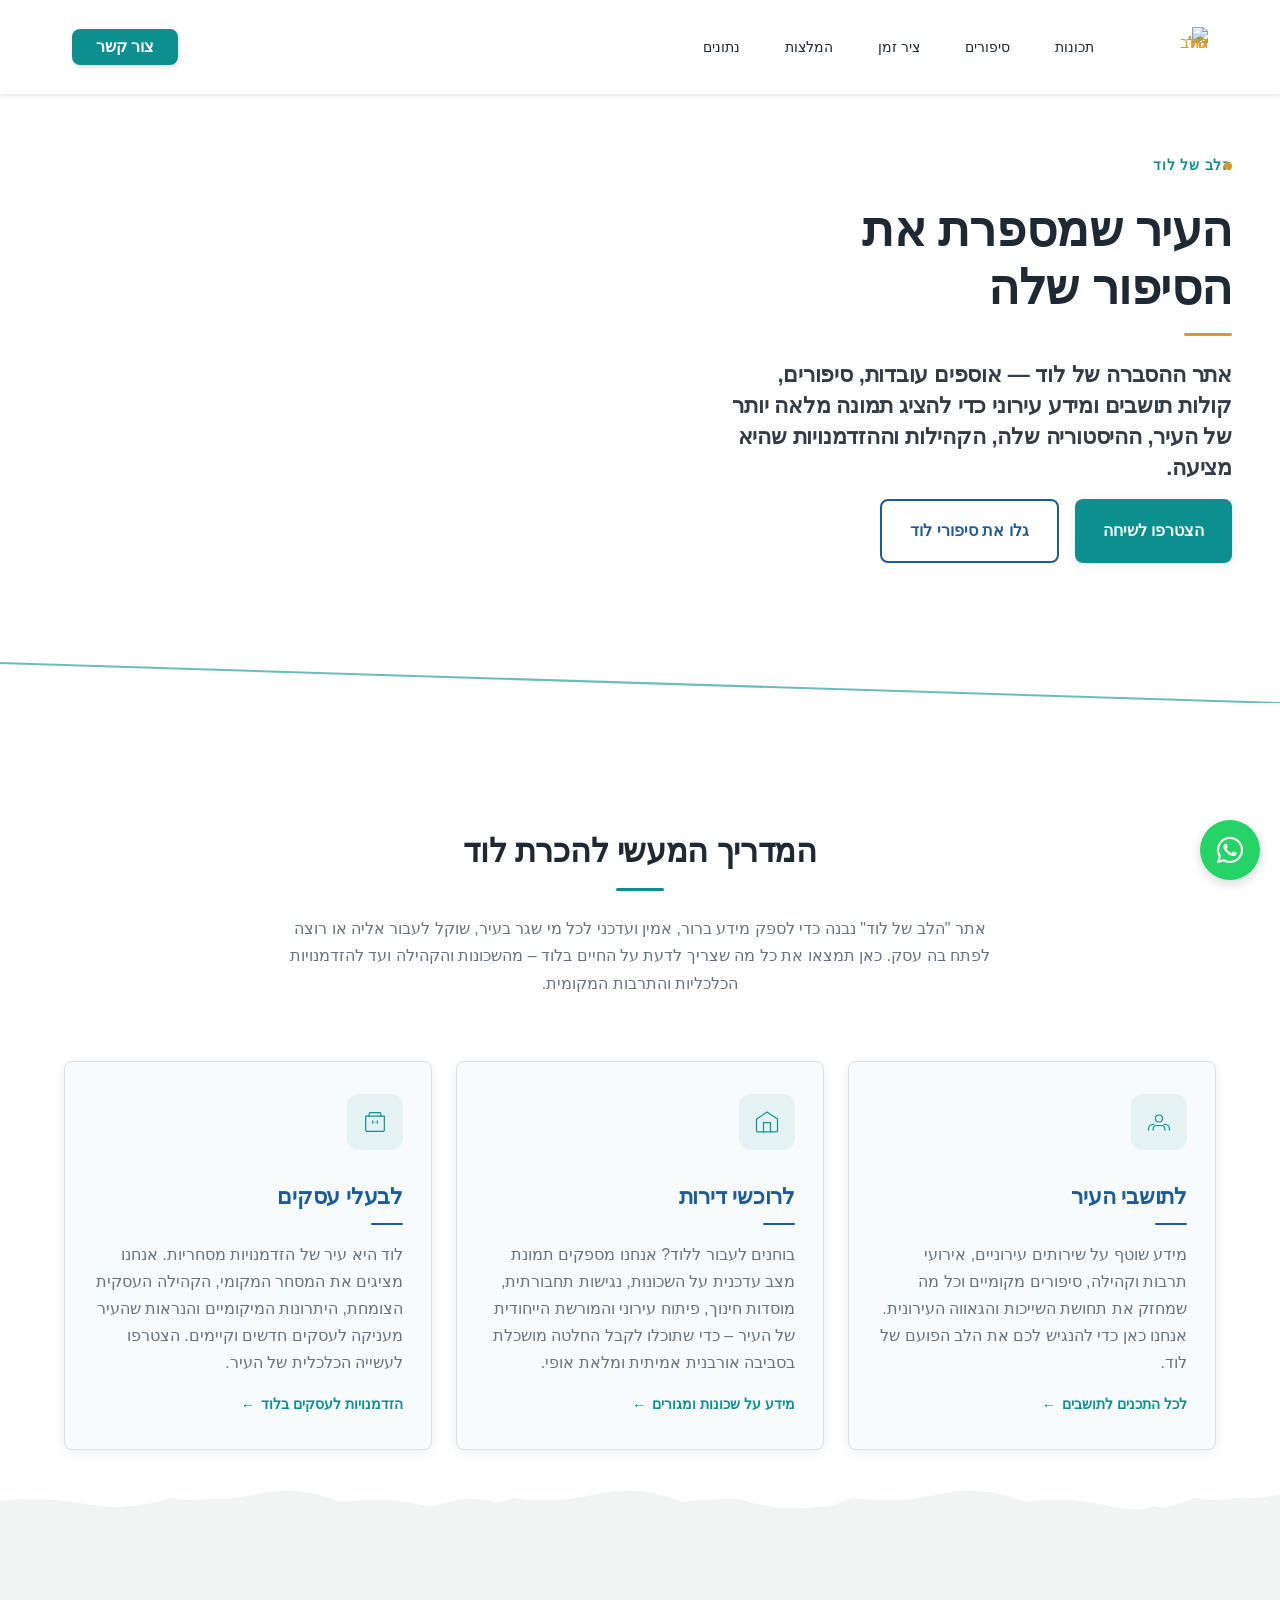
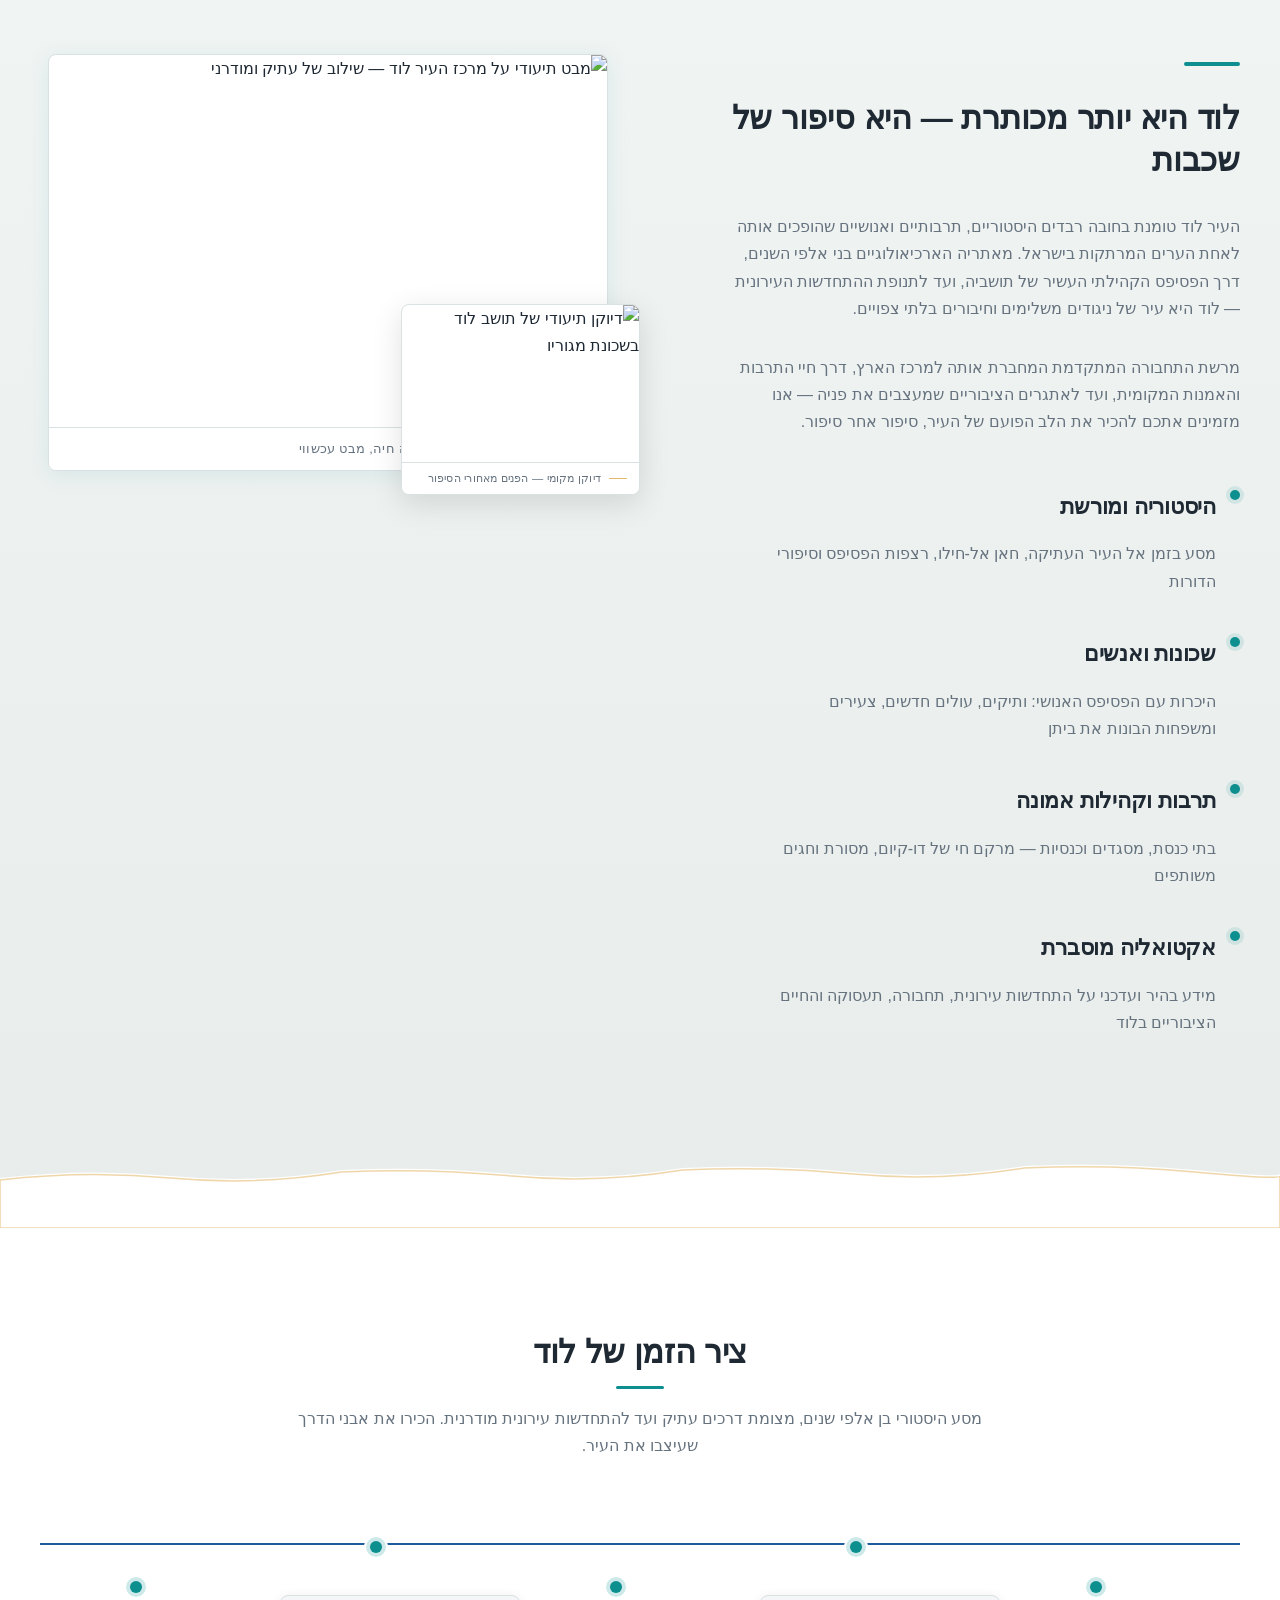
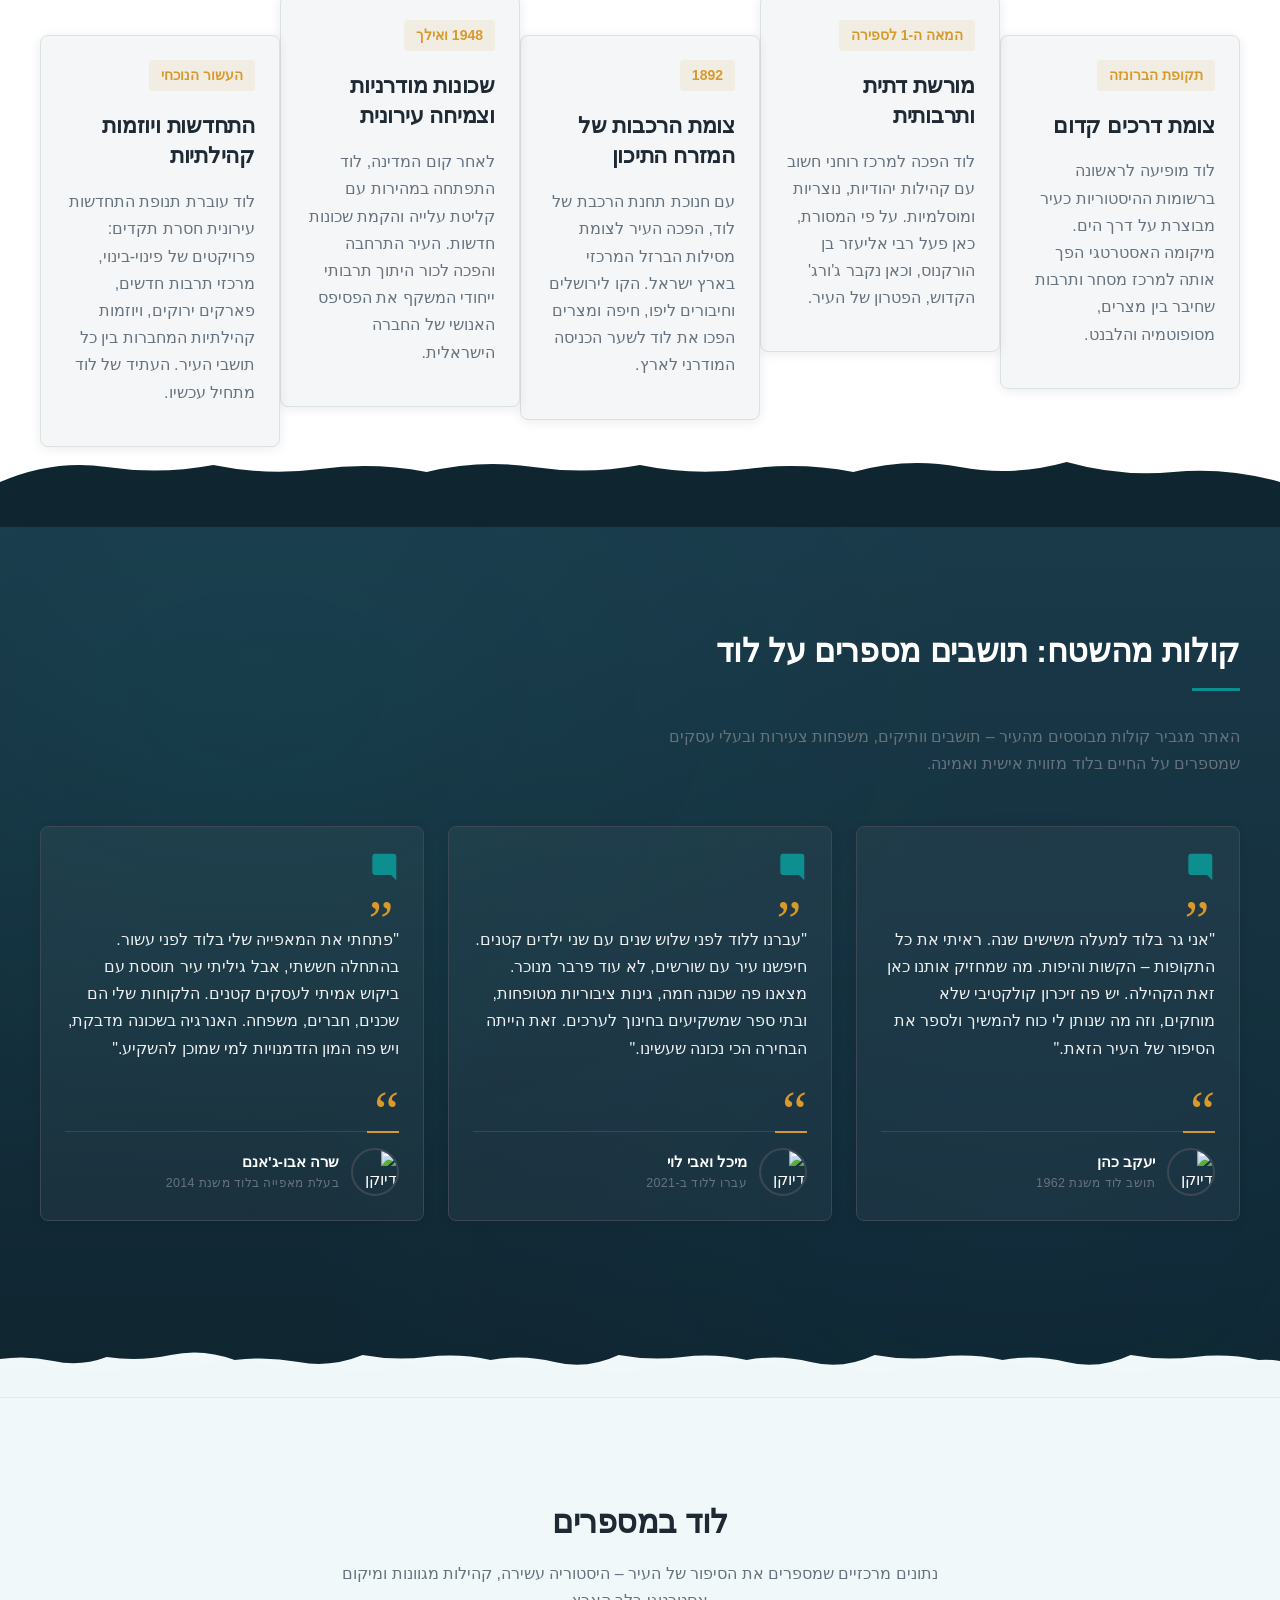
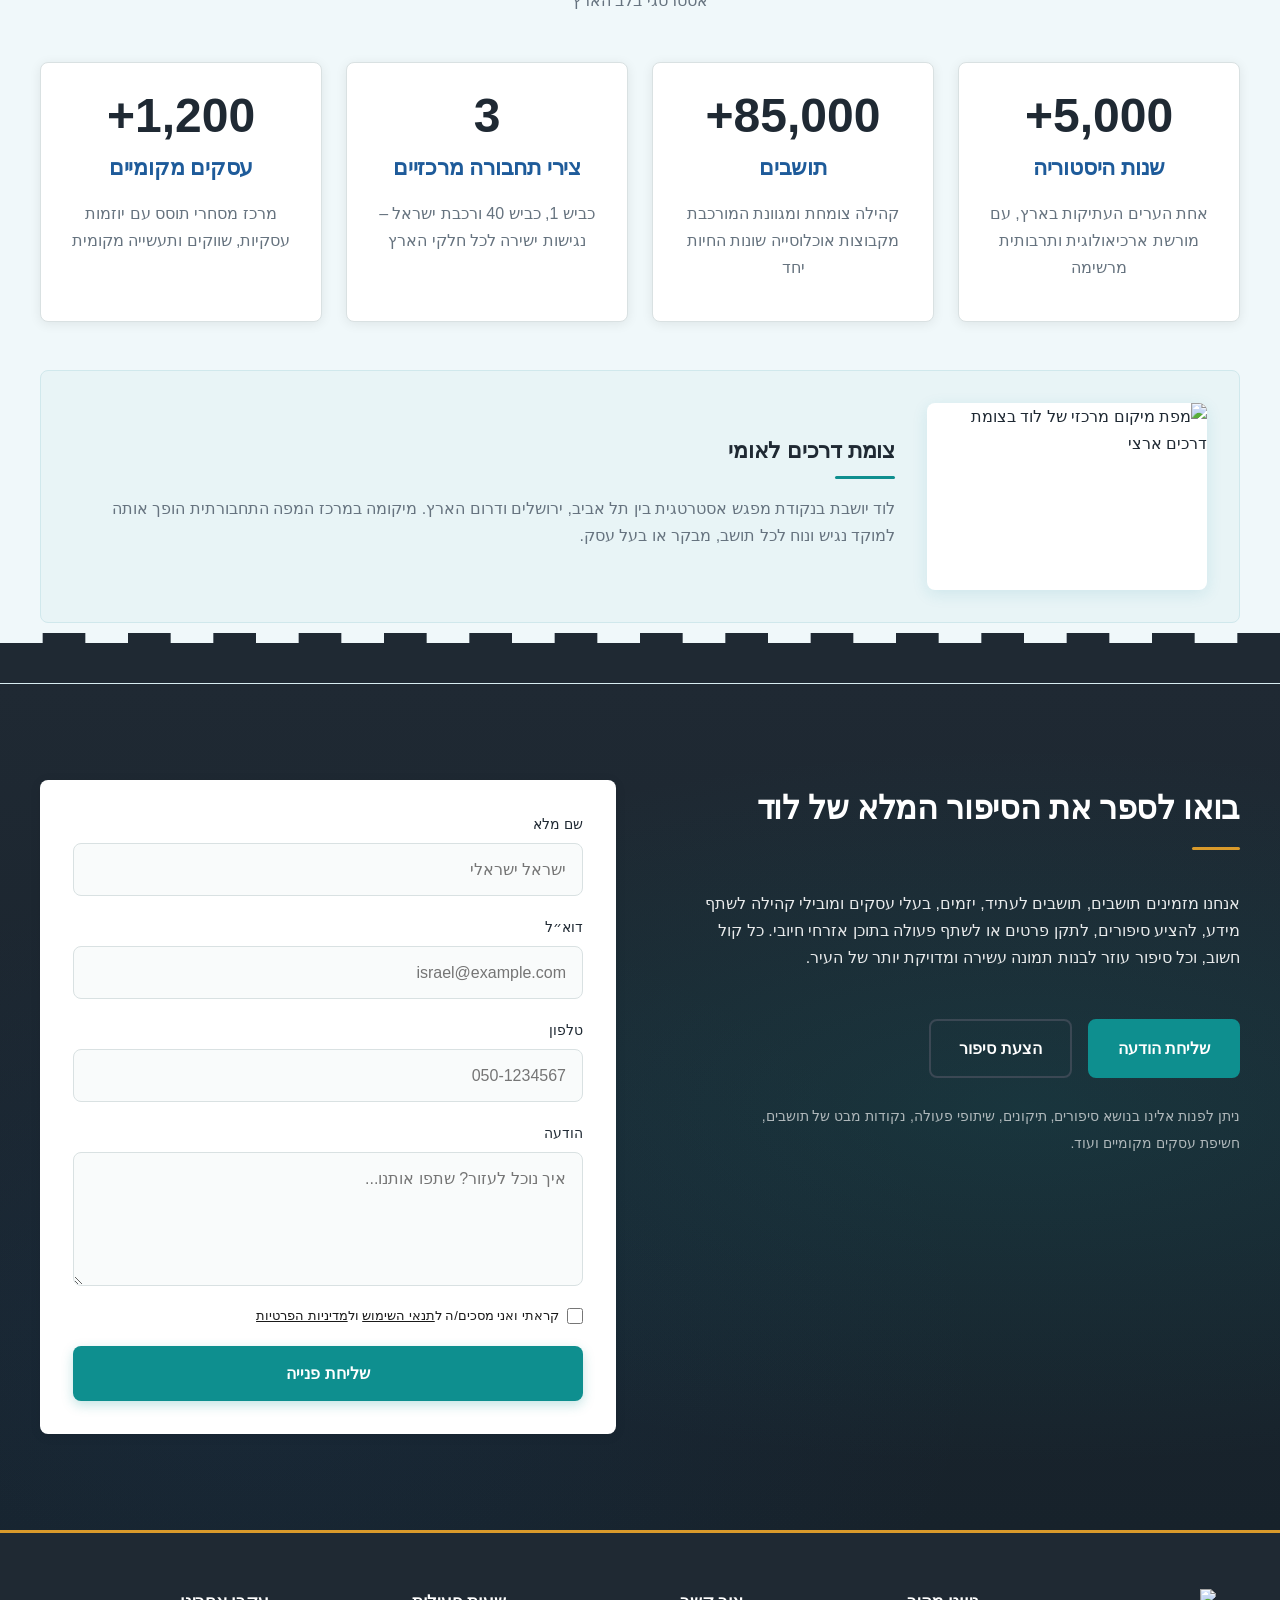
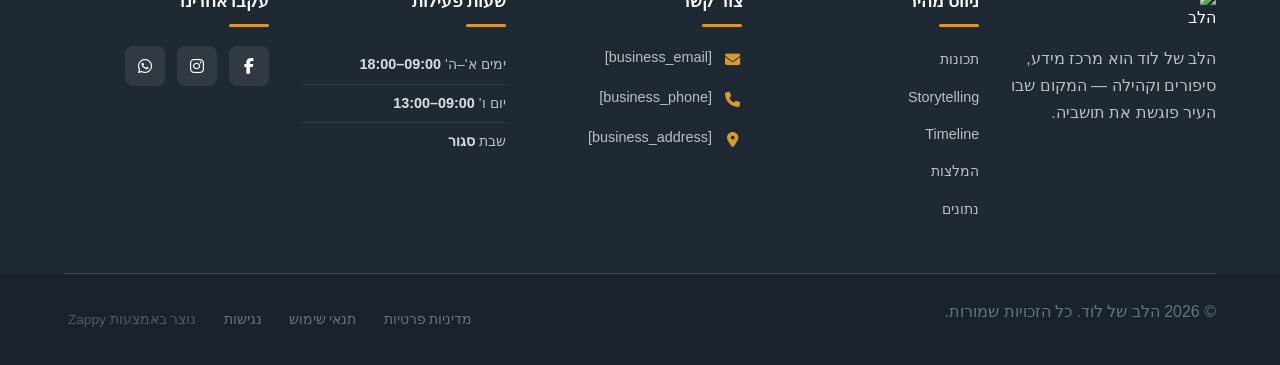
==== index.html @ 09a7d11d "Initial website commit" ====
<!DOCTYPE html><html lang="he" dir="rtl"><head>
    <meta charset="UTF-8">
    <meta name="viewport" content="width=device-width, initial-scale=1.0">
    <meta name="robots" content="index, follow">
    <title>גלו את הסיפור האמיתי של לוד — הלב של לוד</title>
    <meta name="description" content="מידע מקיף על לוד לתושבים – היסטוריה, תרבות, קהילה ועשייה עירונית. האתר שמחבר אתכם לעיר מזווית אחרת. היכנסו וגלו את הלב הפועם של לוד!">
    <meta name="keywords" content="מידע על לוד לתושבים, הלב של לוד, עיר לוד, חדשות לוד, תרבות בלוד">
    
    <!-- Favicons -->
    <link rel="icon" type="image/x-icon" href="/assets/favicon.ico">
    <link rel="icon" type="image/png" sizes="16x16" href="/assets/favicon-16x16.png">
    <link rel="icon" type="image/png" sizes="32x32" href="/assets/favicon-32x32.png">
    <link rel="icon" type="image/png" sizes="48x48" href="/assets/favicon-48x48.png">
    <link rel="icon" type="image/png" sizes="192x192" href="/assets/favicon-192x192.png">
    <link rel="icon" type="image/png" sizes="512x512" href="/assets/favicon-512x512.png">
    <link rel="apple-touch-icon" href="/assets/apple-touch-icon.png">
    <!-- Zappy Analytics -->
<script>
(function() {
  'use strict';
  
  // Configuration
  var config = {
    websiteId: '92761dc3-586f-4cef-af48-167c8b031140',
    apiUrl: 'https://api.zappy5.com/api/analytics/track',
    sessionDuration: 30 * 60 * 1000, // 30 minutes
    visitorDuration: 30 * 24 * 60 * 60 * 1000, // 30 days
    trackPageViews: true,
    trackClicks: true,
    trackFormSubmissions: true
  };
  
  // Generate or retrieve persistent visitor ID (30 days)
  function getVisitorId() {
    var visitorKey = 'zappy_visitor_' + config.websiteId;
    var visitor = null;
    
    try {
      visitor = localStorage.getItem(visitorKey);
      if (visitor) {
        var visitorData = JSON.parse(visitor);
        var now = Date.now();
        
        // Check if visitor ID is still valid (30 days)
        if (now - visitorData.created < config.visitorDuration) {
          // Update last seen timestamp
          visitorData.lastSeen = now;
          localStorage.setItem(visitorKey, JSON.stringify(visitorData));
          return visitorData.id;
        }
      }
    } catch (e) {
      console.warn('Zappy Analytics: LocalStorage not available');
    }
    
    // Generate new visitor ID
    var newVisitorId = 'zv_' + Date.now() + '_' + Math.random().toString(36).substr(2, 9);
    
    try {
      localStorage.setItem(visitorKey, JSON.stringify({
        id: newVisitorId,
        created: Date.now(),
        lastSeen: Date.now()
      }));
    } catch (e) {
      // Continue without local storage
    }
    
    return newVisitorId;
  }
  
  // Generate or retrieve session ID (30 minutes)
  function getSessionId() {
    var sessionKey = 'zappy_session_' + config.websiteId;
    var session = null;
    
    try {
      session = sessionStorage.getItem(sessionKey);
      if (session) {
        var sessionData = JSON.parse(session);
        var now = Date.now();
        
        // Check if session is still valid
        if (now - sessionData.timestamp < config.sessionDuration) {
          // Update timestamp
          sessionData.timestamp = now;
          sessionStorage.setItem(sessionKey, JSON.stringify(sessionData));
          return sessionData.id;
        }
      }
    } catch (e) {
      console.warn('Zappy Analytics: SessionStorage not available');
    }
    
    // Generate new session ID
    var newSessionId = 'zs_' + Date.now() + '_' + Math.random().toString(36).substr(2, 9);
    
    try {
      sessionStorage.setItem(sessionKey, JSON.stringify({
        id: newSessionId,
        timestamp: Date.now()
      }));
    } catch (e) {
      // Continue without session storage
    }
    
    return newSessionId;
  }
  
  var visitorId = getVisitorId();
  var sessionId = getSessionId();
  
  // Track an event
  function trackEvent(eventType, data) {
    data = data || {};
    
    var eventData = {
      website_id: config.websiteId,
      event_type: eventType,
      page_path: window.location.pathname,
      referrer: document.referrer || 'direct',
      visitor_id: visitorId,
      session_id: sessionId,
      metadata: data
    };
    
    // Use sendBeacon if available (better for page unload events)
    if (navigator.sendBeacon) {
      var blob = new Blob([JSON.stringify(eventData)], { type: 'application/json' });
      navigator.sendBeacon(config.apiUrl, blob);
    } else {
      // Fallback to fetch
      fetch(config.apiUrl, {
        method: 'POST',
        headers: {
          'Content-Type': 'application/json'
        },
        body: JSON.stringify(eventData),
        keepalive: true
      }).catch(function(error) {
        console.warn('Zappy Analytics: Failed to track event', error);
      });
    }
  }
  
  // Track page view
  if (config.trackPageViews) {
    trackEvent('pageview', {
      title: document.title,
      url: window.location.href
    });
  }
  
  // Track clicks on important elements
  if (config.trackClicks) {
    document.addEventListener('click', function(e) {
      var target = e.target;
      
      // Track button clicks (counted as actions)
      if (target.tagName === 'BUTTON' || target.closest('button')) {
        var button = target.tagName === 'BUTTON' ? target : target.closest('button');
        var clickMeta = {
          element: 'button',
          text: button.textContent.trim().substring(0, 100),
          id: button.id || null,
          class: button.className || null
        };
        
        trackEvent('click', clickMeta);
      }
      
      // Track link clicks (navigation - not counted as actions)
      else if (target.tagName === 'A' || target.closest('a')) {
        var link = target.tagName === 'A' ? target : target.closest('a');
        var navMeta = {
          element: 'link',
          text: link.textContent.trim().substring(0, 100),
          href: link.href,
          external: link.hostname !== window.location.hostname
        };
        
        trackEvent('navigation', navMeta);
      }
    }, true);
  }
  
  
  // Track form submissions
  if (config.trackFormSubmissions) {
    document.addEventListener('submit', function(e) {
      var form = e.target;
      
      trackEvent('form_submit', {
        form_id: form.id || null,
        form_name: form.name || null,
        form_action: form.action || null,
        form_method: form.method || 'GET'
      });
    }, true);
  }
  
  // Track time on page (send on page unload)
  var pageLoadTime = Date.now();
  
  window.addEventListener('beforeunload', function() {
    var timeOnPage = Math.floor((Date.now() - pageLoadTime) / 1000); // in seconds
    
    trackEvent('page_unload', {
      time_on_page: timeOnPage,
      page_path: window.location.pathname
    });
  });
  
  // Expose tracking function globally for custom events
  window.zappyAnalytics = {
    track: trackEvent,
    getVisitorId: function() { return visitorId; },
    getSessionId: function() { return sessionId; }
  };
  
})();
</script>
<!-- End Zappy Analytics -->
    <meta property="og:title" content="גלו את הסיפור האמיתי של לוד — הלב של לוד">
    <meta property="og:description" content="מידע מקיף על לוד לתושבים – היסטוריה, תרבות, קהילה ועשייה עירונית. האתר שמחבר אתכם לעיר מזווית אחרת. היכנסו וגלו את הלב הפועם של לוד!">
    <meta name="twitter:card" content="summary_large_image">
    <meta name="twitter:title" content="גלו את הסיפור האמיתי של לוד — הלב של לוד">
    <meta name="twitter:description" content="מידע מקיף על לוד לתושבים – היסטוריה, תרבות, קהילה ועשייה עירונית. האתר שמחבר אתכם לעיר מזווית אחרת. היכנסו וגלו את הלב הפועם של לוד!">
    <meta property="og:type" content="website">
  <meta property="og:locale" content="he_IL">
  
  
  
  
  
  <style>
    .skip-link { position: absolute; top: 0; left: 0; transform: translateY(-200%); padding: 12px 18px; background: var(--bg-dark, #1a1a1a); color: var(--text-light, #fff); font-weight: 600; border-radius: 0 0 8px 0; z-index: 10000; }
    .skip-link:focus { transform: none; outline: 2px solid var(--ring, #fff); outline-offset: 2px; }
    :focus-visible { outline: 2px solid var(--ring, currentColor); outline-offset: 3px; }
  </style>


  
    <!-- Favicons -->
    <link rel="icon" type="image/x-icon" href="/assets/favicon.ico">
    <link rel="icon" type="image/png" sizes="16x16" href="/assets/favicon-16x16.png">
    <link rel="icon" type="image/png" sizes="32x32" href="/assets/favicon-32x32.png">
    <link rel="icon" type="image/png" sizes="48x48" href="/assets/favicon-48x48.png">
    <link rel="icon" type="image/png" sizes="192x192" href="/assets/favicon-192x192.png">
    <link rel="icon" type="image/png" sizes="512x512" href="/assets/favicon-512x512.png">
    <link rel="apple-touch-icon" href="/assets/apple-touch-icon.png">
    <!-- Cookie Consent -->
    <link rel="stylesheet" href="https://cdn.jsdelivr.net/npm/vanilla-cookieconsent@3/dist/cookieconsent.css">
    <!-- Mickidum Accessibility Toolbar lazy-loaded by runtime -->
    <style id="zappy-critical-above-fold-css">
html{box-sizing:border-box;-webkit-text-size-adjust:100%}*,*::before,*::after{box-sizing:inherit}body{margin:0;min-width:320px;overflow-x:clip}img,svg,video{max-width:100%;height:auto}main{display:block}.container{width:min(100% - 32px,1200px);margin-inline:auto}.navbar,nav.navbar,header .navbar,header[role="banner"]{position:relative;z-index:1000;width:100%}.nav-container,.navbar .container{display:flex;align-items:center;justify-content:space-between;min-height:64px}.logo,.logo-link img{display:block;width:35px;height:35px;object-fit:contain}.nav-menu,#navMenu{list-style:none}.fa,.fas,.far,.fab,.fa-solid,.fa-regular,.fa-brands{display:inline-block;min-width:1em;text-align:center}html:not(#zappy-noop)[data-zappy-site-type="ecommerce"] .phone-header-btn,html:not(#zappy-noop) .navbar:has(.nav-ecommerce-icons)>.phone-header-btn{display:none!important;visibility:hidden!important;width:0!important;height:0!important;pointer-events:none!important}.hero-section,.index-hero-section,section[class*="hero"]{position:relative;overflow:hidden;min-height:560px}.hero-bg-wrapper,.hero-bg-image,section[class*="hero"] [class*="hero-bg"]{position:absolute;inset:0;width:100%;height:100%}.hero-bg-wrapper img,.hero-bg-image img,section[class*="hero"] [data-hero-bg],section[class*="hero"] img[data-hero-background="true"]{width:100%!important;height:100%!important;object-fit:cover!important;display:block}.hero-content,section[class*="hero"] .container{position:relative;z-index:2}@media(max-width:768px){:root{--header-height:72px;--total-header-height:72px;--zappy-mobile-menu-top:72px}html[data-zappy-site-type="ecommerce"] body{padding-top:var(--total-header-height,72px)}html[data-zappy-site-type="ecommerce"] body>nav.navbar,html[data-zappy-site-type="ecommerce"] body>.navbar:not(.zappy-catalog-menu){position:fixed!important;top:0;left:0;right:0;z-index:100000;width:100%;margin-bottom:0}.zappy-catalog-menu{position:fixed;top:var(--header-height,72px);left:0;right:0;z-index:99999}.nav-container,.navbar .container{min-height:60px}.nav-menu,#navMenu{max-width:100vw;overflow-x:hidden}.hero-section,.index-hero-section,section[class*="hero"]{min-height:100svh}.hero-bg-wrapper,.hero-bg-image,.hero-scrim{min-height:100svh}}
</style>
    <link rel="preload" href="/styles.css" as="style">
    <link rel="stylesheet" href="/styles.css" media="print" onload="this.media='all'">
    <noscript><link rel="stylesheet" href="/styles.css"></noscript>
    
    <script>window.ZAPPY_WEBSITE_ID = "92761dc3-586f-4cef-af48-167c8b031140"; window.ZAPPY_API_BASE = "https://api.zappy5.com";</script>
    <link rel="preload" as="image" href="/assets/site-index-hero-image-1.webp" fetchpriority="high">

    <style id="zappy-dropdown-submenu-styles">
      /* ========== DESKTOP DROPDOWN SUBMENU STYLES ========== */
      /* Base styles for dropdown submenus - parent must be positioned */
      .nav-menu li:has(.sub-menu), nav li:has(.sub-menu), .navbar li:has(.sub-menu), #navMenu li:has(.sub-menu) { position: relative; }
      /* Submenu base - hidden by default */
      .nav-menu .sub-menu, nav .sub-menu, .navbar .sub-menu, #navMenu .sub-menu { display: block !important; position: absolute !important; top: 100%; left: 0; min-width: 220px; background: white; border-radius: 8px; box-shadow: 0 8px 25px rgba(0,0,0,0.15); padding: 8px 0; opacity: 0; visibility: hidden; transform: translateY(10px); transition: all 0.3s ease; z-index: 1000; list-style: none; pointer-events: none; }
      /* CRITICAL: Desktop hover styles to show dropdown */
      .nav-menu li:hover > .sub-menu, nav li:hover > .sub-menu, .navbar li:hover > .sub-menu, #navMenu li:hover > .sub-menu { opacity: 1 !important; visibility: visible !important; transform: translateY(0) !important; pointer-events: auto !important; }
      /* Submenu item styling */
      .sub-menu li { list-style: none; margin: 0; padding: 0; }
      .sub-menu a { display: block !important; padding: 10px 16px !important; color: var(--text-dark, #333) !important; font-weight: 500; text-decoration: none; white-space: nowrap; transition: background-color 0.2s; }
      .sub-menu .zappy-nav-child > a { padding-left: 28px !important; font-size: 0.9em !important; opacity: 0.85 !important; }
      [dir="rtl"] .sub-menu .zappy-nav-child > a, html[lang="he"] .sub-menu .zappy-nav-child > a, html[lang="ar"] .sub-menu .zappy-nav-child > a { padding-left: 10px !important; padding-right: 28px !important; }
      .sub-menu .zappy-nav-parent > a { font-weight: 600 !important; }
      .sub-menu a:hover { background-color: #f5f5f5; }
      /* RTL (Hebrew/Arabic) dropdown positioning */
      [dir="rtl"] .nav-menu .sub-menu, [dir="rtl"] nav .sub-menu, [dir="rtl"] .navbar .sub-menu, html[lang="he"] .nav-menu .sub-menu, html[lang="he"] nav .sub-menu, html[lang="he"] .navbar .sub-menu, html[lang="ar"] .nav-menu .sub-menu, html[lang="ar"] nav .sub-menu, html[lang="ar"] .navbar .sub-menu { left: auto !important; right: 0 !important; }
      /* Hide empty dropdown menus (exclude catalog sub-menus that use <a> children instead of <li>) */
      .sub-menu:empty, .sub-menu:not(:has(li:not(.zappy-hidden-menu-item))):not(:has(> a)), .sub-menu:not(:has(li)):not(:has(> a)) { display: none !important; opacity: 0 !important; visibility: hidden !important; pointer-events: none !important; }
      /* Desktop: show submenu on Menu Group hover */
      li:has(.menu-group-title):hover > .sub-menu { opacity: 1 !important; visibility: visible !important; transform: translateY(0) !important; pointer-events: auto !important; }
      /* Menu Group title styling */
      .nav-menu > li > .menu-group-title, #navMenu > li > .menu-group-title { display: inline-block; padding: 0.5rem 1rem; cursor: default; user-select: none; }
      
      /* ========== MOBILE SUBMENU STYLES ========== */
      @media (max-width: 768px) {
        .nav-menu .sub-menu, nav .sub-menu, .navbar .sub-menu, #navMenu .sub-menu { position: static !important; transform: none !important; box-shadow: none !important; background: transparent !important; max-height: 0; overflow: hidden; opacity: 0; visibility: hidden; transition: max-height 0.3s ease, opacity 0.3s ease; padding: 0 !important; border-radius: 0 !important; }
        .navbar .sub-menu.mobile-expanded, .nav-menu .sub-menu.mobile-expanded, #navMenu .sub-menu.mobile-expanded { max-height: none !important; overflow-y: visible !important; opacity: 1 !important; visibility: visible !important; padding: 8px 0 8px 16px !important; }
        [dir="rtl"] .sub-menu.mobile-expanded, html[lang="he"] .sub-menu.mobile-expanded { padding: 8px 16px 8px 0 !important; }
        /* Disable hover behavior on mobile */
        .nav-menu li:hover > .sub-menu, nav li:hover > .sub-menu, .navbar li:hover > .sub-menu, #navMenu li:hover > .sub-menu { opacity: 0; visibility: hidden; pointer-events: none; }
        .nav-menu li > .sub-menu.mobile-expanded, nav li > .sub-menu.mobile-expanded, .navbar li > .sub-menu.mobile-expanded, #navMenu li > .sub-menu.mobile-expanded { opacity: 1 !important; visibility: visible !important; pointer-events: auto !important; }
        .nav-menu li:has(.sub-menu), nav li:has(.sub-menu), .navbar li:has(.sub-menu), #navMenu li:has(.sub-menu) { display: flex !important; flex-wrap: wrap !important; align-items: center !important; position: relative !important; min-height: 44px !important; }
        .nav-menu li:has(.sub-menu) > a, nav li:has(.sub-menu) > a, .navbar li:has(.sub-menu) > a, #navMenu li:has(.sub-menu) > a { flex: 1 !important; min-width: 0 !important; }
        .nav-menu li:has(.sub-menu) > .menu-group-title, nav li:has(.sub-menu) > .menu-group-title, .navbar li:has(.sub-menu) > .menu-group-title, #navMenu li:has(.sub-menu) > .menu-group-title { flex: 1 !important; min-width: 0 !important; padding: 0 !important; line-height: inherit !important; }
        .nav-menu li:has(.sub-menu) > .sub-menu, nav li:has(.sub-menu) > .sub-menu, .navbar li:has(.sub-menu) > .sub-menu, #navMenu li:has(.sub-menu) > .sub-menu { flex-basis: 100% !important; width: 100% !important; }
        .nav-menu li:has(.sub-menu) > a [class*="chevron"], .nav-menu li:has(.sub-menu) > a [class*="arrow"], .nav-menu li:has(.sub-menu) > a .fa-chevron-down, .nav-menu li:has(.sub-menu) > a .fa-angle-down, nav li:has(.sub-menu) > a [class*="chevron"], nav li:has(.sub-menu) > a [class*="arrow"], #navMenu li:has(.sub-menu) > a [class*="chevron"], #navMenu li:has(.sub-menu) > a [class*="arrow"] { display: none !important; visibility: hidden !important; }
        .mobile-submenu-toggle { display: flex !important; align-items: center !important; justify-content: center !important; width: 44px !important; height: auto !important; background: transparent !important; border: none !important; cursor: pointer !important; color: var(--text-dark) !important; position: static !important; flex-shrink: 0 !important; align-self: stretch !important; z-index: 2 !important; padding: 0 !important; margin: 0 !important; }
        .mobile-submenu-toggle::after { content: '' !important; width: 0 !important; height: 0 !important; border-left: 6px solid transparent !important; border-right: 6px solid transparent !important; border-top: 7px solid currentColor !important; transition: transform 0.3s ease !important; }
        .mobile-submenu-toggle.expanded::after { transform: rotate(180deg) !important; }
        .sub-menu a { padding: 10px 0 !important; display: block !important; color: var(--text-dark) !important; white-space: normal !important; }
        .sub-menu .zappy-nav-child > a { padding-left: 28px !important; font-size: 0.9em !important; opacity: 0.85 !important; }
        [dir="rtl"] .sub-menu .zappy-nav-child > a, html[lang="he"] .sub-menu .zappy-nav-child > a, html[lang="ar"] .sub-menu .zappy-nav-child > a { padding-left: 0 !important; padding-right: 28px !important; }
        .sub-menu .zappy-nav-parent > a { font-weight: 600 !important; }
        .nav-menu.active, #navMenu.active { max-width: 100vw !important; overflow-x: hidden !important; box-sizing: border-box !important; }
        .navbar .sub-menu li a, nav.navbar .sub-menu li a, .zappy-products-dropdown .sub-menu a { color: var(--text-dark) !important; }
      }
      @media (min-width: 769px) { .mobile-submenu-toggle { display: none !important; } }
    </style>

    <style id="zappy-widget-visibility">
      html[dir="rtl"] .whatsapp-float { right: 20px !important; left: auto !important; }
      html[dir="ltr"] .whatsapp-float, html:not([dir]) .whatsapp-float { left: 20px !important; right: auto !important; }
      html[dir="rtl"] #mic-access-tool-general-button, html[dir="rtl"] .mic-access-tool-general-button,
      html[dir="rtl"] #mic-init-access-tool .mic-access-tool-general-button,
      html[dir="rtl"] #mic-init-access-tool #mic-access-tool-general-button,
      html[dir="rtl"] ._access-icon { left: 20px !important; right: auto !important; }
      html[dir="ltr"] #mic-access-tool-general-button, html[dir="ltr"] .mic-access-tool-general-button,
      html[dir="ltr"] #mic-init-access-tool .mic-access-tool-general-button,
      html[dir="ltr"] #mic-init-access-tool #mic-access-tool-general-button,
      html[dir="ltr"] ._access-icon,
      html:not([dir]) #mic-access-tool-general-button, html:not([dir]) .mic-access-tool-general-button,
      html:not([dir]) #mic-init-access-tool .mic-access-tool-general-button,
      html:not([dir]) #mic-init-access-tool #mic-access-tool-general-button,
      html:not([dir]) ._access-icon { right: 20px !important; left: auto !important; }
      @media (max-width: 768px) { .whatsapp-float { display: flex !important; } }
      @media (min-width: 769px) { .whatsapp-float { display: flex !important; } }
      @media (max-width: 768px) {
        #mic-access-tool-general-button, .mic-access-tool-general-button,
        #mic-init-access-tool .mic-access-tool-general-button, #mic-init-access-tool #mic-access-tool-general-button,
        ._access-icon { display: flex !important; visibility: visible !important; opacity: 1 !important; pointer-events: auto !important; }
        #mic-access-tool-box.opened-mic-access-tool, .mic-access-tool-box.opened-mic-access-tool,
        #mic-init-access-tool #mic-access-tool-box.opened-mic-access-tool {
          visibility: visible !important; opacity: 1 !important; pointer-events: auto !important;
        }
      }
      @media (min-width: 769px) {
        #mic-access-tool-general-button, .mic-access-tool-general-button,
        #mic-init-access-tool .mic-access-tool-general-button, #mic-init-access-tool #mic-access-tool-general-button,
        ._access-icon { display: flex !important; visibility: visible !important; opacity: 1 !important; pointer-events: auto !important; }
        #mic-access-tool-box.opened-mic-access-tool, .mic-access-tool-box.opened-mic-access-tool,
        #mic-init-access-tool #mic-access-tool-box.opened-mic-access-tool {
          visibility: visible !important; opacity: 1 !important; pointer-events: auto !important;
        }
      }
    </style>
</head>
<body>
<a class="skip-link" href="#main">דלג לתוכן הראשי</a>
  <nav class="navbar" dir="rtl">
  <button class="mobile-toggle" id="mobileToggle" aria-label="Menu">
    <svg class="hamburger-icon" width="24" height="24" viewBox="0 0 24 24" fill="none">
      <path d="M3 12h18M3 6h18M3 18h18" stroke="currentColor" stroke-width="2" stroke-linecap="round"></path>
    </svg>
    <svg class="close-icon" width="24" height="24" viewBox="0 0 24 24" fill="none" style="display: none;">
      <path d="M18 6L6 18M6 6l12 12" stroke="currentColor" stroke-width="2" stroke-linecap="round"></path>
    </svg>
  </button>
  
  <button class="phone-header-btn" data-phone="[business_phone]" aria-label="Call">
    <svg width="20" height="20" viewBox="0 0 24 24" fill="currentColor">
      <path d="M22 16.92v3a2 2 0 0 1-2.18 2 19.79 19.79 0 0 1-8.63-3.07 19.5 19.5 0 0 1-6-6 19.79 19.79 0 0 1-3.07-8.67A2 2 0 0 1 4.11 2h3a2 2 0 0 1 2 1.72 12.84 12.84 0 0 0 .7 2.81 2 2 0 0 1-.45 2.11L8.09 9.91a16 16 0 0 0 6 6l1.27-1.27a2 2 0 0 1 2.11-.45 12.84 12.84 0 0 0 2.81.7A2 2 0 0 1 22 16.92z"></path>
    </svg>
  </button>

  <div class="nav-container">
    <div class="nav-right-group"><div class="nav-brand">
      <a href="/" class="logo-link"><img class="logo" src="/assets/site-----image-1.webp" alt="הלב של לוד" decoding="async" width="35" height="35"></a>
    </div><ul class="nav-menu" id="navMenu"><li><a href="#features">תכונות</a></li><li><a href="#storytelling">סיפורים</a></li><li><a href="#timeline">ציר זמן</a></li><li><a href="#testimonials">המלצות</a></li><li><a href="#stats">נתונים</a></li><li class="mobile-contact-link nav-cta-mobile-item"><a href="#cta" class="nav-cta-btn">צור קשר</a></li></ul></div>
    
    
    
    <div class="nav-cta-container">
      <a href="#cta" class="nav-cta-btn">צור קשר</a>
    </div>
  </div>
</nav>
<script>

// Navbar Mobile Menu Toggle and Contrast Fix
(function() {
  // Use 'load' event instead of 'DOMContentLoaded' to ensure we run AFTER all other scripts
  window.addEventListener('load', function() {
    
    // FIX MOBILE BUTTON CONTRAST
    // Detect navbar background color and apply contrasting color to mobile buttons
    const navbar = document.querySelector('.navbar, nav, header');
    if (!navbar) {
      console.log('[Navbar] Navbar element not found');
      return;
    }
    
    // DECLARE VARIABLES EARLY to avoid Temporal Dead Zone errors
    // These are used in multiple places below
    let mobileToggle = document.getElementById('mobileToggle') ||
                       document.querySelector('.mobile-toggle') ||
                       document.querySelector('.hamburger') ||
                       document.querySelector('.hamburger-menu') ||
                       document.querySelector('.menu-toggle') ||
                       document.querySelector('.burger-menu') ||
                       document.querySelector('[aria-label="Menu"]') ||
                       document.querySelector('[aria-label="תפריט"]');
    
    const phoneBtn = document.querySelector('.phone-header-btn');
    
    const computedStyle = window.getComputedStyle(navbar);
    let bgColor = computedStyle.backgroundColor;
    
    console.log('[Navbar] Initial navbar background:', bgColor);
    
    // Check if background is transparent or rgba with 0 alpha
    const isTransparent = bgColor === 'transparent' || 
                         bgColor === 'rgba(0, 0, 0, 0)' ||
                         (bgColor.startsWith('rgba') && bgColor.includes(', 0)'));
    
    if (isTransparent) {
      // Check for background-image or gradient
      const bgImage = computedStyle.backgroundImage;
      if (bgImage && bgImage !== 'none') {
        console.log('[Navbar] Navbar has background image/gradient, using dark text');
        bgColor = 'rgb(240, 240, 240)'; // Assume light background
      } else {
        // Transparent navbar - check body background
        const bodyBg = window.getComputedStyle(document.body).backgroundColor;
        console.log('[Navbar] Navbar transparent, using body background:', bodyBg);
        bgColor = bodyBg;
      }
    }
    
    // Calculate luminance to determine if background is light or dark
    const rgb = bgColor.match(/\d+/g);
    if (rgb && rgb.length >= 3) {
      const r = parseInt(rgb[0]);
      const g = parseInt(rgb[1]);
      const b = parseInt(rgb[2]);
      const luminance = (0.299 * r + 0.587 * g + 0.114 * b) / 255;
      
      // Mobile button colors are set by Claude's AI-generated CSS (same as .nav-menu a)
      // No dynamic color overrides needed - colors come from the generated navbar CSS
      console.log('[Navbar] Mobile button colors preserved from Claude CSS (luminance:', luminance.toFixed(2) + ')');
      
      // FIX ICON SIZES - Ensure SVGs are properly sized and visible
      // INJECT CRITICAL CSS TO OVERRIDE ANY CONFLICTING RULES
      const criticalCSS = document.createElement('style');
      criticalCSS.id = 'zappy-mobile-nav-fix';
      const htmlLang = document.documentElement.lang || 'en';
      const htmlDir = document.documentElement.dir || 'ltr';
      // Check both dir attribute AND lang for RTL detection
      // dir="rtl" is the most reliable indicator
      const isRTL = htmlDir === 'rtl' || htmlLang === 'he' || htmlLang === 'ar';
      
      criticalCSS.textContent = `
        /* Hide mobile buttons on desktop, show only on mobile */
        @media (min-width: 769px) {
          .mobile-toggle,
          .phone-header-btn {
            display: none !important;
          }
        }
        
        /* Show and position mobile buttons correctly on mobile */
        @media (max-width: 768px) {
          .navbar,
          nav.navbar {
            min-height: 70px !important;
          }

          .mobile-toggle,
          .phone-header-btn {
            position: absolute !important;
            top: 0 !important;
            bottom: 0 !important;
            margin-top: auto !important;
            margin-bottom: auto !important;
            transform: none !important;
            z-index: 1001 !important;
            display: flex !important;
            align-items: center !important;
            justify-content: center !important;
            width: 36px !important;
            height: 36px !important;
            border-radius: 50% !important;
            border: none !important;
            cursor: pointer !important;
            padding: 6px !important;
            background: none !important;
            color: var(--nav-text, var(--text-dark)) !important;
            touch-action: manipulation !important;
            -webkit-tap-highlight-color: transparent !important;
          }

          html[data-zappy-site-type="ecommerce"] .phone-header-btn,
          body[data-zappy-site-type="ecommerce"] .phone-header-btn,
          html[data-zappy-site-type="ecommerce"] header .phone-header-btn,
          html[data-zappy-site-type="ecommerce"] nav .phone-header-btn {
            display: none !important;
            visibility: hidden !important;
            width: 0 !important;
            height: 0 !important;
            min-width: 0 !important;
            overflow: hidden !important;
          }
          
          /* LTR positioning (default): hamburger LEFT, phone RIGHT */
          html:not([dir="rtl"]):not([lang="he"]):not([lang="ar"]) .mobile-toggle,
          html[dir="ltr"] .mobile-toggle {
            left: 12px !important;
            right: auto !important;
          }
          html:not([dir="rtl"]):not([lang="he"]):not([lang="ar"]) .phone-header-btn,
          html[dir="ltr"] .phone-header-btn {
            right: 12px !important;
            left: auto !important;
          }
          
          /* RTL positioning: hamburger RIGHT, phone LEFT */
          html[dir="rtl"] .mobile-toggle,
          html[lang="he"] .mobile-toggle,
          html[lang="ar"] .mobile-toggle {
            right: 12px !important;
            left: auto !important;
          }
          html[dir="rtl"] .phone-header-btn,
          html[lang="he"] .phone-header-btn,
          html[lang="ar"] .phone-header-btn {
            left: 12px !important;
            right: auto !important;
          }
          
          /* CRITICAL: Ensure nav-container has min-height on mobile */
          /* All children are positioned absolutely/fixed on mobile, so height:auto collapses to 0 */
          .nav-container {
            min-height: 70px !important;
            position: relative !important;
          }
          
          /* Ensure SVG icons are properly sized and inherit color */
          .mobile-toggle svg,
          .phone-header-btn svg {
            width: 24px !important;
            height: 24px !important;
            /* Don't force display - let JavaScript control hamburger/close toggle */
          }
          
          /* Reset nav-cta-container on mobile - remove desktop box-shadow/padding */
          /* that creates a visible ghost box when CTA button is hidden */
          .nav-cta-container {
            box-shadow: none !important;
            padding: 0 !important;
          }
          
          /* Hide nav-cta-container entirely on mobile when there's no lang-switcher */
          /* (only the CTA button is inside, and it's hidden on mobile) */
          .nav-cta-container:not(:has(.lang-switcher)) {
            display: none !important;
          }
          
          /* CRITICAL: Prevent hero image fade gradient from bleeding over headline text */
          /* The .image-fade-gradient has bottom: -30px (extends below parent) */
          /* On mobile stacked layout, this overlaps the h1 text below the image */
          .hero-image-column {
            overflow: hidden !important;
          }
          .image-fade-gradient {
            bottom: 0 !important;
          }
          
          /* Hide desktop language switcher on mobile - hamburger menu handles it */
          /* High specificity to override stored CSS */
          .lang-switcher,
          .nav-cta-container .lang-switcher,
          .nav-container .lang-switcher,
          .navbar .lang-switcher,
          .navbar .nav-cta-container .lang-switcher {
            display: none !important;
          }
        }
      `;
      
      // Remove existing fix if present and inject new one
      const existing = document.getElementById('zappy-mobile-nav-fix');
      if (existing) existing.remove();
      document.head.appendChild(criticalCSS);
      
      console.log('[Navbar] Critical CSS injected for mobile nav positioning');
      
      // ONLY apply inline positioning styles on mobile viewport
      // On desktop, the CSS handles hiding these buttons with display: none
      // Inline styles were breaking desktop layout by overriding CSS
      const isMobileViewport = window.innerWidth <= 768;
      
      if (mobileToggle) {
        // Icon sizing applies to all viewports for consistency
        const hamburgerIcon = mobileToggle.querySelector('.hamburger-icon');
        const closeIcon = mobileToggle.querySelector('.close-icon');
        
        if (hamburgerIcon) {
          hamburgerIcon.style.setProperty('width', '24px', 'important');
          hamburgerIcon.style.setProperty('height', '24px', 'important');
          hamburgerIcon.style.setProperty('display', 'block', 'important'); // Show hamburger by default
        }
        if (closeIcon) {
          closeIcon.style.setProperty('width', '24px', 'important');
          closeIcon.style.setProperty('height', '24px', 'important');
          closeIcon.style.setProperty('display', 'none', 'important'); // Hide close icon by default
        }
        
        // ONLY set positioning inline styles on mobile
        if (isMobileViewport) {
          mobileToggle.style.setProperty('position', 'absolute', 'important');
          mobileToggle.style.setProperty('top', '0', 'important');
          mobileToggle.style.setProperty('bottom', '0', 'important');
          mobileToggle.style.setProperty('margin-top', 'auto', 'important');
          mobileToggle.style.setProperty('margin-bottom', 'auto', 'important');
          mobileToggle.style.setProperty('transform', 'none', 'important');
          mobileToggle.style.setProperty('z-index', '1001', 'important');
          
          // Clear any inline left/right so CSS can take over based on html[dir]
          mobileToggle.style.removeProperty('left');
          mobileToggle.style.removeProperty('right');
          
          console.log('[Navbar] Mobile toggle positioning applied (mobile viewport)');
        } else {
          // On desktop, clear any positioning styles to let CSS handle it
          mobileToggle.style.removeProperty('position');
          mobileToggle.style.removeProperty('top');
          mobileToggle.style.removeProperty('transform');
          mobileToggle.style.removeProperty('z-index');
          mobileToggle.style.removeProperty('left');
          mobileToggle.style.removeProperty('right');
          console.log('[Navbar] Desktop viewport - cleared mobile toggle inline positioning');
        }
      }
      
      if (phoneBtn) {
        // Icon sizing applies to all viewports
        const phoneIcon = phoneBtn.querySelector('svg');
        if (phoneIcon) {
          phoneIcon.style.width = '24px';
          phoneIcon.style.height = '24px';
          phoneIcon.setAttribute('width', '24');
          phoneIcon.setAttribute('height', '24');
        }
        
        // ONLY set positioning inline styles on mobile
        if (isMobileViewport) {
          phoneBtn.style.setProperty('position', 'absolute', 'important');
          phoneBtn.style.setProperty('top', '0', 'important');
          phoneBtn.style.setProperty('bottom', '0', 'important');
          phoneBtn.style.setProperty('margin-top', 'auto', 'important');
          phoneBtn.style.setProperty('margin-bottom', 'auto', 'important');
          phoneBtn.style.setProperty('transform', 'none', 'important');
          phoneBtn.style.setProperty('z-index', '1001', 'important');
          
          // Clear any inline left/right so CSS can take over based on html[dir]
          phoneBtn.style.removeProperty('left');
          phoneBtn.style.removeProperty('right');
          
          console.log('[Navbar] Phone button positioning applied (mobile viewport)');
        } else {
          // On desktop, clear any positioning styles to let CSS handle it
          phoneBtn.style.removeProperty('position');
          phoneBtn.style.removeProperty('top');
          phoneBtn.style.removeProperty('transform');
          phoneBtn.style.removeProperty('z-index');
          phoneBtn.style.removeProperty('left');
          phoneBtn.style.removeProperty('right');
          console.log('[Navbar] Desktop viewport - cleared phone button inline positioning');
        }
      }
    } else {
      console.log('[Navbar] Could not parse background color:', bgColor);
    }
    
    // MOBILE MENU TOGGLE
    // Re-query in case DOM changed (mobileToggle already declared at top of function)
    mobileToggle = document.getElementById('mobileToggle') ||
                   document.querySelector('.mobile-toggle') ||
                   document.querySelector('.hamburger') ||
                   document.querySelector('.hamburger-menu') ||
                   document.querySelector('.menu-toggle') ||
                   document.querySelector('.burger-menu') ||
                   document.querySelector('[aria-label="Menu"]') ||
                   document.querySelector('[aria-label="תפריט"]');
    
    // EXPANDED SEARCH: Find nav menu by ID or class
    const navMenu = document.getElementById('navMenu') ||
                  document.querySelector('.nav-menu') ||
                  document.querySelector('.nav-links') ||
                  document.querySelector('nav ul:not(.submenu)');
    
    if (!mobileToggle || !navMenu) {
      console.log('[Navbar] Mobile toggle or menu not found:', { toggle: !!mobileToggle, menu: !!navMenu });
      return;
    }
    
    // Ensure navMenu has ID for CSS targeting
    if (!navMenu.id) {
      navMenu.id = 'navMenu';
    }
    
    console.log('[Navbar] Initializing mobile menu...');
    
    // Remove any existing event listeners by cloning the button
    const newToggle = mobileToggle.cloneNode(true);
    mobileToggle.parentNode.replaceChild(newToggle, mobileToggle);
    
    // Toggle menu handler (shared by click and touchend)
    function handleToggle(e) {
      e.preventDefault();
      e.stopPropagation();
      
      const hamburgerIcon = newToggle.querySelector('.hamburger-icon');
      const closeIcon = newToggle.querySelector('.close-icon');
      const isActive = navMenu.classList.contains('active');
      
      if (isActive) {
        // Close menu
        navMenu.classList.remove('active');
        if (hamburgerIcon) hamburgerIcon.style.setProperty('display', 'block', 'important');
        if (closeIcon) closeIcon.style.setProperty('display', 'none', 'important');
        document.body.style.overflow = '';
        document.body.classList.remove('menu-open');
        console.log('[Navbar] Menu closed');
      } else {
        // Open menu
        navMenu.classList.add('active');
        if (hamburgerIcon) hamburgerIcon.style.setProperty('display', 'none', 'important');
        if (closeIcon) closeIcon.style.setProperty('display', 'block', 'important');
        document.body.style.overflow = 'hidden';
        document.body.classList.add('menu-open');
        console.log('[Navbar] Menu opened');
      }
    }
    
    // Use click for desktop/emulation and touchend as iOS Safari fallback.
    // Prevent double-fire with a timestamp guard.
    var lastToggleTime = 0;
    function guardedToggle(e) {
      var now = Date.now();
      if (now - lastToggleTime < 300) return;
      lastToggleTime = now;
      handleToggle(e);
    }
    
    newToggle.addEventListener('click', guardedToggle);
    newToggle.addEventListener('touchend', guardedToggle);

    // Close the full-screen overlay menu on Escape
    document.addEventListener('keydown', function(e) {
      if ((e.key === 'Escape' || e.key === 'Esc') && navMenu.classList.contains('active')) {
        const hamburgerIcon = newToggle.querySelector('.hamburger-icon');
        const closeIcon = newToggle.querySelector('.close-icon');
        navMenu.classList.remove('active');
        if (hamburgerIcon) hamburgerIcon.style.setProperty('display', 'block', 'important');
        if (closeIcon) closeIcon.style.setProperty('display', 'none', 'important');
        document.body.style.overflow = '';
        document.body.classList.remove('menu-open');
        console.log('[Navbar] Menu closed (Escape)');
      }
    });
    
    // Close menu when clicking nav links (but NOT dropdown toggles)
    const navLinks = navMenu.querySelectorAll('a');
    navLinks.forEach(function(link) {
      link.addEventListener('click', function() {
        // Don't close if it's a dropdown child (unless it's a real navigation link)
        if (this.getAttribute('href') === '#') return;
        
        const hamburgerIcon = newToggle.querySelector('.hamburger-icon');
        const closeIcon = newToggle.querySelector('.close-icon');
        
        navMenu.classList.remove('active');
        if (hamburgerIcon) hamburgerIcon.style.setProperty('display', 'block', 'important');
        if (closeIcon) closeIcon.style.setProperty('display', 'none', 'important');
        document.body.style.overflow = '';
        document.body.classList.remove('menu-open');
        console.log('[Navbar] Menu closed (link clicked)');
      });
    });
    
    // DROPDOWN MENU TOGGLE (for mobile and touch devices)
    var dropdownToggles = navMenu.querySelectorAll('.dropdown-toggle');
    dropdownToggles.forEach(function(toggle) {
      toggle.addEventListener('click', function(e) {
        e.preventDefault();
        e.stopPropagation();
        var parent = this.closest('.nav-dropdown');
        if (!parent) return;
        
        // Close other open dropdowns at the same level
        var siblings = parent.parentNode.querySelectorAll('.nav-dropdown.open');
        siblings.forEach(function(sib) {
          if (sib !== parent) sib.classList.remove('open');
        });
        
        parent.classList.toggle('open');
        console.log('[Navbar] Dropdown toggled:', parent.classList.contains('open') ? 'open' : 'closed');
      });
    });
    
    // Close dropdowns when clicking outside
    document.addEventListener('click', function(e) {
      if (!e.target.closest('.nav-dropdown')) {
        var openDropdowns = document.querySelectorAll('.nav-dropdown.open');
        openDropdowns.forEach(function(dd) { dd.classList.remove('open'); });
      }
    });
    
    console.log('[Navbar] Dropdown handlers initialized for ' + dropdownToggles.length + ' dropdowns');
    
    // Phone button functionality (phoneBtn already declared at top of function)
    if (phoneBtn) {
      phoneBtn.addEventListener('click', function() {
        // Get phone number from placeholder in page or use default
        const phoneLinks = document.querySelectorAll('a[href^="tel:"]');
        const phoneNumber = phoneLinks.length > 0 
          ? phoneLinks[0].getAttribute('href').replace('tel:', '')
          : '[business_phone]';
        
        window.location.href = 'tel:' + phoneNumber;
        console.log('[Navbar] Phone button clicked');
      });
    }
    
    console.log('[Navbar] Mobile menu initialized successfully');
    
    // WhatsApp button visibility is now controlled via CSS (siteSettings).
    // No JS-based desktop hiding — the button is visible on both mobile and desktop by default.
  });
})();

</script>
  
  <main id="main">
    <section data-band-index="0" id="hero" class="index-hero-section" data-layout-spec="בית-hero" data-hero-treatment="fade-bleed" style="--hero-fade-color: var(--bg-light);" data-hero-type="fullscreen-scrim">
  <img loading="eager" fetchpriority="high" class="hero-fade-img" data-hero-bg="true" data-placeholder="index-hero-image-1" data-context="A bright, warm daytime documentary photograph of Lod, Israel — showing a street scene with historic stone architecture, a mosque minaret, people walking, and green trees under blue sky. The subject is composed toward the left/end side of the frame." width="1200" height="600" src="/assets/site-index-hero-image-1.webp" alt="נוף עירוני של לוד" decoding="async">
  
  <div class="hero-fade-content">
    <span class="hero-eyebrow">הלב של לוד</span>
    <h1 class="display-xl">העיר שמספרת את הסיפור שלה</h1>
    <h3 class="hero-subtitle">אתר ההסברה של לוד — אוספים עובדות, סיפורים, קולות תושבים ומידע עירוני כדי להציג תמונה מלאה יותר של העיר, ההיסטוריה שלה, הקהילות וההזדמנויות שהיא מציעה.</h3>
    <div class="hero-cta-row">
      <a href="/contact" class="btn-primary">הצטרפו לשיחה</a>
      <a href="/stories" class="btn-secondary">גלו את סיפורי לוד</a>
    </div>
  </div>

  <div class="index-hero-divider-wrapper">
    <svg data-no-icon-edit="true" aria-hidden="true" viewBox="0 0 1200 80" preserveAspectRatio="none" xmlns="http://www.w3.org/2000/svg">
      <defs>
        <clipPath id="index-hero-clip">
          <polygon points="0,0 1200,0 1200,80 0,40"></polygon>
        </clipPath>
      </defs>
      <rect width="1200" height="80" fill="var(--bg-light)" clip-path="url(#index-hero-clip)"></rect>
      <line x1="0" y1="40" x2="1200" y2="80" stroke="var(--primary)" stroke-width="2" opacity="0.6"></line>
    </svg>
  </div>
</section>

<section data-band-index="1" id="features" class="index-features-section" data-layout-spec="בית-features">
  <div class="index-features-section__container">
    <!-- Intro Block -->
    <header class="index-features-section__intro">
      <h2 class="index-features-section__title">המדריך המעשי להכרת לוד</h2>
      <div class="index-features-section__accent-bar"></div>
      <p class="index-features-section__subtitle">אתר "הלב של לוד" נבנה כדי לספק מידע ברור, אמין ועדכני לכל מי שגר בעיר, שוקל לעבור אליה או רוצה לפתח בה עסק. כאן תמצאו את כל מה שצריך לדעת על החיים בלוד – מהשכונות והקהילה ועד להזדמנויות הכלכליות והתרבות המקומית.</p>
    </header>

    <!-- Cards Grid -->
    <div class="index-features-section__grid">
      <!-- Card 1: Residents -->
      <article class="index-features-section__card">
        <div class="index-features-section__card-icon">
          <svg data-element-type="icon" data-icon-type="svg" viewBox="0 0 48 48" fill="none" xmlns="http://www.w3.org/2000/svg">
            <path d="M24 12C20.6863 12 18 14.6863 18 18C18 21.3137 20.6863 24 24 24C27.3137 24 30 21.3137 30 18C30 14.6863 27.3137 12 24 12Z" stroke="currentColor" stroke-width="2" stroke-linecap="round" stroke-linejoin="round"></path>
            <path d="M14 38V36C14 32.6863 16.6863 30 20 30H28C31.3137 30 34 32.6863 34 36V38" stroke="currentColor" stroke-width="2" stroke-linecap="round" stroke-linejoin="round"></path>
            <path d="M6 38V36C6 31.5817 9.58172 28 14 28H15" stroke="currentColor" stroke-width="2" stroke-linecap="round" stroke-linejoin="round"></path>
            <path d="M42 38V36C42 31.5817 38.4183 28 34 28H33" stroke="currentColor" stroke-width="2" stroke-linecap="round" stroke-linejoin="round"></path>
          </svg>
        </div>
        <h3 class="index-features-section__card-title">לתושבי העיר</h3>
        <p class="index-features-section__card-text">מידע שוטף על שירותים עירוניים, אירועי תרבות וקהילה, סיפורים מקומיים וכל מה שמחזק את תחושת השייכות והגאווה העירונית. אנחנו כאן כדי להנגיש לכם את הלב הפועם של לוד.</p>
        <a href="#" class="index-features-section__card-link">לכל התכנים לתושבים <span aria-hidden="true">←</span></a>
      </article>

      <!-- Card 2: Home Buyers -->
      <article class="index-features-section__card">
        <div class="index-features-section__card-icon">
          <svg data-element-type="icon" data-icon-type="svg" viewBox="0 0 48 48" fill="none" xmlns="http://www.w3.org/2000/svg">
            <path d="M6 19L24 7L42 19V39C42 40.1046 41.1046 41 40 41H8C6.89543 41 6 40.1046 6 39V19Z" stroke="currentColor" stroke-width="2" stroke-linecap="round" stroke-linejoin="round"></path>
            <path d="M18 41V25H30V41" stroke="currentColor" stroke-width="2" stroke-linecap="round" stroke-linejoin="round"></path>
          </svg>
        </div>
        <h3 class="index-features-section__card-title">לרוכשי דירות</h3>
        <p class="index-features-section__card-text">בוחנים לעבור ללוד? אנחנו מספקים תמונת מצב עדכנית על השכונות, נגישות תחבורתית, מוסדות חינוך, פיתוח עירוני והמורשת הייחודית של העיר – כדי שתוכלו לקבל החלטה מושכלת בסביבה אורבנית אמיתית ומלאת אופי.</p>
        <a href="#" class="index-features-section__card-link">מידע על שכונות ומגורים <span aria-hidden="true">←</span></a>
      </article>

      <!-- Card 3: Business Owners -->
      <article class="index-features-section__card">
        <div class="index-features-section__card-icon">
          <svg data-element-type="icon" data-icon-type="svg" viewBox="0 0 48 48" fill="none" xmlns="http://www.w3.org/2000/svg">
            <path d="M8 14H40V38C40 39.1046 39.1046 40 38 40H10C8.89543 40 8 39.1046 8 38V14Z" stroke="currentColor" stroke-width="2" stroke-linecap="round" stroke-linejoin="round"></path>
            <path d="M14 14V10C14 8.89543 14.8954 8 16 8H32C33.1046 8 34 8.89543 34 10V14" stroke="currentColor" stroke-width="2" stroke-linecap="round" stroke-linejoin="round"></path>
            <path d="M20 22V26" stroke="currentColor" stroke-width="2" stroke-linecap="round" stroke-linejoin="round"></path>
            <path d="M28 22V26" stroke="currentColor" stroke-width="2" stroke-linecap="round" stroke-linejoin="round"></path>
            <circle cx="24" cy="24" r="1" fill="currentColor"></circle>
          </svg>
        </div>
        <h3 class="index-features-section__card-title">לבעלי עסקים</h3>
        <p class="index-features-section__card-text">לוד היא עיר של הזדמנויות מסחריות. אנחנו מציגים את המסחר המקומי, הקהילה העסקית הצומחת, היתרונות המיקומיים והנראות שהעיר מעניקה לעסקים חדשים וקיימים. הצטרפו לעשייה הכלכלית של העיר.</p>
        <a href="#" class="index-features-section__card-link">הזדמנויות לעסקים בלוד <span aria-hidden="true">←</span></a>
      </article>
    </div>
  </div>

  <!-- Bottom Divider: Map-line SVG band -->
  <div class="index-features-section__divider-wrapper">
    <svg data-no-icon-edit="true" aria-hidden="true" viewBox="0 0 1200 80" preserveAspectRatio="none" xmlns="http://www.w3.org/2000/svg">
      <path d="M0,80 L0,35 Q40,30 80,38 T160,32 Q200,38 240,28 T320,36 Q360,30 400,40 T480,32 Q520,38 560,28 T640,36 Q680,30 720,40 T800,32 Q840,38 880,28 T960,36 Q1000,30 1040,40 T1120,32 Q1160,38 1200,28 L1200,80 Z" fill="#F0F4F3"></path>
      <path d="M0,80 L0,42 Q30,38 60,46 T120,40 Q150,46 180,36 T240,44 Q270,38 300,48 T360,40 Q390,46 420,36 T480,44 Q510,38 540,48 T600,40 Q630,46 660,36 T720,44 Q750,38 780,48 T840,40 Q870,46 900,36 T960,44 Q990,38 1020,48 T1080,40 Q1110,46 1140,36 T1200,40 L1200,80 Z" fill="#F0F4F3"></path>
      <path d="M0,80 L0,50 Q25,46 50,54 T100,48 Q125,54 150,44 T200,52 Q225,46 250,56 T300,48 Q325,54 350,44 T400,52 Q425,46 450,56 T500,48 Q525,54 550,44 T600,52 Q625,46 650,56 T700,48 Q725,54 750,44 T800,52 Q825,46 850,56 T900,48 Q925,54 950,44 T1000,52 Q1025,46 1050,56 T1100,48 Q1125,54 1150,44 T1200,48 L1200,80 Z" fill="#F0F4F3"></path>
    </svg>
  </div>
</section>

<section data-band-index="2" id="storytelling" class="index-storytelling-section" data-layout-spec="בית-storytelling">
  <div class="storytelling-container">
    <!-- START Column: Editorial Content -->
    <div class="storytelling-content">
      <div class="storytelling-accent-line"></div>
      <h2 class="storytelling-heading">לוד היא יותר מכותרת — היא סיפור של שכבות</h2>
      <p class="storytelling-paragraph">העיר לוד טומנת בחובה רבדים היסטוריים, תרבותיים ואנושיים שהופכים אותה לאחת הערים המרתקות בישראל. מאתריה הארכיאולוגיים בני אלפי השנים, דרך הפסיפס הקהילתי העשיר של תושביה, ועד לתנופת ההתחדשות העירונית — לוד היא עיר של ניגודים משלימים וחיבורים בלתי צפויים.</p>
      <p class="storytelling-paragraph">מרשת התחבורה המתקדמת המחברת אותה למרכז הארץ, דרך חיי התרבות והאמנות המקומית, ועד לאתגרים הציבוריים שמעצבים את פניה — אנו מזמינים אתכם להכיר את הלב הפועם של העיר, סיפור אחר סיפור.</p>
      
      <!-- Story Themes List -->
      <ul class="storytelling-themes">
        <li class="storytelling-theme-item">
          <span class="theme-marker"></span>
          <div class="theme-content">
            <h3 class="theme-title">היסטוריה ומורשת</h3>
            <p class="theme-desc">מסע בזמן אל העיר העתיקה, חאן אל-חילו, רצפות הפסיפס וסיפורי הדורות</p>
          </div>
        </li>
        <li class="storytelling-theme-item">
          <span class="theme-marker"></span>
          <div class="theme-content">
            <h3 class="theme-title">שכונות ואנשים</h3>
            <p class="theme-desc">היכרות עם הפסיפס האנושי: ותיקים, עולים חדשים, צעירים ומשפחות הבונות את ביתן</p>
          </div>
        </li>
        <li class="storytelling-theme-item">
          <span class="theme-marker"></span>
          <div class="theme-content">
            <h3 class="theme-title">תרבות וקהילות אמונה</h3>
            <p class="theme-desc">בתי כנסת, מסגדים וכנסיות — מרקם חי של דו-קיום, מסורת וחגים משותפים</p>
          </div>
        </li>
        <li class="storytelling-theme-item">
          <span class="theme-marker"></span>
          <div class="theme-content">
            <h3 class="theme-title">אקטואליה מוסברת</h3>
            <p class="theme-desc">מידע בהיר ועדכני על התחדשות עירונית, תחבורה, תעסוקה והחיים הציבוריים בלוד</p>
          </div>
        </li>
      </ul>
    </div>

    <!-- END Column: Image Composition -->
    <div class="storytelling-media">
      <!-- Large Archival Image Card -->
      <div class="media-card-large">
        <figure class="archive-frame">
          <img loading="lazy" decoding="async" data-placeholder="index-storytelling-image-1" data-context="A documentary-style wide photograph of Lod city center blending ancient stone architecture with modern life, warm afternoon light casting long shadows, diverse residents walking through a historic plaza, archival documentary tone" width="600" height="400" src="/assets/site-index-storytelling-image-1.webp" alt="מבט תיעודי על מרכז העיר לוד — שילוב של עתיק ומודרני" class="archive-image" fetchpriority="low">
          <figcaption class="archive-caption">
            <span class="caption-line"></span>
            <span class="caption-text">מרכז העיר לוד — היסטוריה חיה, מבט עכשווי</span>
          </figcaption>
        </figure>
      </div>
      
      <!-- Small Documentary Portrait Tile (Offset Overlap) -->
      <div class="media-card-small">
        <figure class="archive-frame">
          <img loading="lazy" decoding="async" data-placeholder="index-storytelling-image-2" data-context="An intimate documentary portrait of a Lod resident in their neighborhood, warm natural light, authentic expression, shallow depth of field, soft background of residential Lod streets, civic storytelling style" width="300" height="200" src="/assets/site-index-storytelling-image-2.webp" alt="דיוקן תיעודי של תושב לוד בשכונת מגוריו" class="archive-image" fetchpriority="low">
          <figcaption class="archive-caption">
            <span class="caption-line"></span>
            <span class="caption-text">דיוקן מקומי — הפנים מאחורי הסיפור</span>
          </figcaption>
        </figure>
      </div>
    </div>
  </div>

  <!-- Bottom Wave Divider -->
  <div class="storytelling-divider-wrapper">
    <svg data-no-icon-edit="true" aria-hidden="true" viewBox="0 0 1200 80" preserveAspectRatio="none" xmlns="http://www.w3.org/2000/svg">
      <path d="M0,80 L0,30 Q80,20 160,28 T320,22 Q400,18 480,26 T640,20 Q720,16 800,24 T960,18 Q1040,14 1120,22 T1200,26 L1200,80 Z" fill="var(--bg-light)"></path>
      <path d="M0,80 L0,32 Q80,22 160,30 T320,24 Q400,20 480,28 T640,22 Q720,18 800,26 T960,20 Q1040,16 1120,24 T1200,28 L1200,80 Z" fill="var(--bg-light)" stroke="var(--accent)" stroke-width="1.5" opacity="0.4"></path>
    </svg>
  </div>
</section>

<section data-band-index="3" id="timeline" class="index-timeline-section" data-layout-spec="בית-timeline" dir="rtl">
  <div class="index-timeline-section__container">
    <!-- Section Header -->
    <header class="index-timeline-section__header">
      <h2 class="index-timeline-section__title">ציר הזמן של לוד</h2>
      <p class="index-timeline-section__subtitle">מסע היסטורי בן אלפי שנים, מצומת דרכים עתיק ועד להתחדשות עירונית מודרנית. הכירו את אבני הדרך שעיצבו את העיר.</p>
    </header>

    <!-- Timeline -->
    <div class="index-timeline-section__timeline">
      <!-- Connector Line -->
      <div class="index-timeline-section__line" aria-hidden="true"></div>
      
      <!-- Milestone 1 -->
      <article class="index-timeline-section__milestone">
        <div class="index-timeline-section__node-wrapper">
          <span class="index-timeline-section__node" aria-hidden="true"></span>
        </div>
        <div class="index-timeline-section__card">
          <time class="index-timeline-section__era" datetime="-1500">תקופת הברונזה</time>
          <h3 class="index-timeline-section__card-title">צומת דרכים קדום</h3>
          <p class="index-timeline-section__card-text">לוד מופיעה לראשונה ברשומות ההיסטוריות כעיר מבוצרת על דרך הים. מיקומה האסטרטגי הפך אותה למרכז מסחר ותרבות שחיבר בין מצרים, מסופוטמיה והלבנט.</p>
        </div>
      </article>

      <!-- Milestone 2 -->
      <article class="index-timeline-section__milestone">
        <div class="index-timeline-section__node-wrapper">
          <span class="index-timeline-section__node" aria-hidden="true"></span>
        </div>
        <div class="index-timeline-section__card">
          <time class="index-timeline-section__era" datetime="0030">המאה ה-1 לספירה</time>
          <h3 class="index-timeline-section__card-title">מורשת דתית ותרבותית</h3>
          <p class="index-timeline-section__card-text">לוד הפכה למרכז רוחני חשוב עם קהילות יהודיות, נוצריות ומוסלמיות. על פי המסורת, כאן פעל רבי אליעזר בן הורקנוס, וכאן נקבר ג'ורג' הקדוש, הפטרון של העיר.</p>
        </div>
      </article>

      <!-- Milestone 3 -->
      <article class="index-timeline-section__milestone">
        <div class="index-timeline-section__node-wrapper">
          <span class="index-timeline-section__node" aria-hidden="true"></span>
        </div>
        <div class="index-timeline-section__card">
          <time class="index-timeline-section__era" datetime="1892">1892</time>
          <h3 class="index-timeline-section__card-title">צומת הרכבות של המזרח התיכון</h3>
          <p class="index-timeline-section__card-text">עם חנוכת תחנת הרכבת של לוד, הפכה העיר לצומת מסילות הברזל המרכזי בארץ ישראל. הקו לירושלים וחיבורים ליפו, חיפה ומצרים הפכו את לוד לשער הכניסה המודרני לארץ.</p>
        </div>
      </article>

      <!-- Milestone 4 -->
      <article class="index-timeline-section__milestone">
        <div class="index-timeline-section__node-wrapper">
          <span class="index-timeline-section__node" aria-hidden="true"></span>
        </div>
        <div class="index-timeline-section__card">
          <time class="index-timeline-section__era" datetime="1948">1948 ואילך</time>
          <h3 class="index-timeline-section__card-title">שכונות מודרניות וצמיחה עירונית</h3>
          <p class="index-timeline-section__card-text">לאחר קום המדינה, לוד התפתחה במהירות עם קליטת עלייה והקמת שכונות חדשות. העיר התרחבה והפכה לכור היתוך תרבותי ייחודי המשקף את הפסיפס האנושי של החברה הישראלית.</p>
        </div>
      </article>

      <!-- Milestone 5 -->
      <article class="index-timeline-section__milestone">
        <div class="index-timeline-section__node-wrapper">
          <span class="index-timeline-section__node" aria-hidden="true"></span>
        </div>
        <div class="index-timeline-section__card">
          <time class="index-timeline-section__era" datetime="2024">העשור הנוכחי</time>
          <h3 class="index-timeline-section__card-title">התחדשות ויוזמות קהילתיות</h3>
          <p class="index-timeline-section__card-text">לוד עוברת תנופת התחדשות עירונית חסרת תקדים: פרויקטים של פינוי-בינוי, מרכזי תרבות חדשים, פארקים ירוקים, ויוזמות קהילתיות המחברות בין כל תושבי העיר. העתיד של לוד מתחיל עכשיו.</p>
        </div>
      </article>
    </div>
  </div>

  <!-- Bottom Divider: Dark Ink Wedge -->
  <div class="index-timeline-section__divider-wrapper" aria-hidden="true">
    <svg data-no-icon-edit="true" aria-hidden="true" viewBox="0 0 1200 80" preserveAspectRatio="none" xmlns="http://www.w3.org/2000/svg">
      <path d="M1200,80 L1200,35 Q1150,20 1100,25 T1000,15 Q950,30 900,20 T800,25 Q750,15 700,22 T600,18 Q550,28 500,20 T400,25 Q350,15 300,22 T200,18 Q150,28 100,20 T0,35 L0,80 Z" fill="#0F2530"></path>
    </svg>
  </div>
</section>

<section data-band-index="4" id="testimonials" class="index-testimonials-section" data-layout-spec="בית-testimonials">
  <div class="index-testimonials-section__container">
    <!-- Header: H2 + paragraph on the right (start) side -->
    <div class="index-testimonials-section__header">
      <h2 class="index-testimonials-section__title">קולות מהשטח: תושבים מספרים על לוד</h2>
      <p class="index-testimonials-section__subtitle">האתר מגביר קולות מבוססים מהעיר – תושבים וותיקים, משפחות צעירות ובעלי עסקים שמספרים על החיים בלוד מזווית אישית ואמינה.</p>
    </div>

    <!-- Quote Cards Grid (3 columns on desktop, 1 on mobile) -->
    <div class="index-testimonials-section__grid">
      
      <!-- Card 1: Long-time resident -->
      <article class="index-testimonials-section__card">
        <div class="index-testimonials-section__card-inner">
          <span class="index-testimonials-section__quote-icon" aria-hidden="true">
            <svg data-element-type="icon" data-icon-type="svg" viewBox="0 0 24 24" fill="none" xmlns="http://www.w3.org/2000/svg">
              <path d="M10 11H6V7H10V11ZM18 11H14V7H18V11ZM22 4V22L18 18H6C4.89543 18 4 17.1046 4 16V4C4 2.89543 4.89543 2 6 2H20C21.1046 2 22 2.89543 22 4Z" fill="currentColor"></path>
            </svg>
          </span>
          <blockquote class="index-testimonials-section__quote">
            <p>"אני גר בלוד למעלה משישים שנה. ראיתי את כל התקופות – הקשות והיפות. מה שמחזיק אותנו כאן זאת הקהילה. יש פה זיכרון קולקטיבי שלא מוחקים, וזה מה שנותן לי כוח להמשיך ולספר את הסיפור של העיר הזאת."</p>
          </blockquote>
          <div class="index-testimonials-section__author">
            <div class="index-testimonials-section__author-img-wrapper">
              <img loading="lazy" decoding="async" data-placeholder="index-testimonials-image-1" data-context="Documentary-style circular portrait of an elderly Israeli man with a warm, weathered face, wearing a simple button-up shirt, photographed in soft natural light against a blurred Lod street background." width="48" height="48" src="/assets/site-index-testimonials-image-1.webp" alt="דיוקן תושב וותיק בלוד" class="index-testimonials-section__author-img" fetchpriority="low">
            </div>
            <div class="index-testimonials-section__author-info">
              <span class="index-testimonials-section__author-name">יעקב כהן</span>
              <span class="index-testimonials-section__author-role">תושב לוד משנת 1962</span>
            </div>
          </div>
        </div>
      </article>

      <!-- Card 2: Young family -->
      <article class="index-testimonials-section__card">
        <div class="index-testimonials-section__card-inner">
          <span class="index-testimonials-section__quote-icon" aria-hidden="true">
            <svg data-element-type="icon" data-icon-type="svg" viewBox="0 0 24 24" fill="none" xmlns="http://www.w3.org/2000/svg">
              <path d="M10 11H6V7H10V11ZM18 11H14V7H18V11ZM22 4V22L18 18H6C4.89543 18 4 17.1046 4 16V4C4 2.89543 4.89543 2 6 2H20C21.1046 2 22 2.89543 22 4Z" fill="currentColor"></path>
            </svg>
          </span>
          <blockquote class="index-testimonials-section__quote">
            <p>"עברנו ללוד לפני שלוש שנים עם שני ילדים קטנים. חיפשנו עיר עם שורשים, לא עוד פרבר מנוכר. מצאנו פה שכונה חמה, גינות ציבוריות מטופחות, ובתי ספר שמשקיעים בחינוך לערכים. זאת הייתה הבחירה הכי נכונה שעשינו."</p>
          </blockquote>
          <div class="index-testimonials-section__author">
            <div class="index-testimonials-section__author-img-wrapper">
              <img loading="lazy" decoding="async" data-placeholder="index-testimonials-image-2" data-context="Documentary-style circular portrait of a young Israeli couple in their 30s, casually dressed, smiling gently, photographed outdoors with warm afternoon light and a residential Lod neighborhood softly blurred behind them." width="48" height="48" src="/assets/site-index-testimonials-image-2.webp" alt="דיוקן זוג צעיר תושבי לוד" class="index-testimonials-section__author-img" fetchpriority="low">
            </div>
            <div class="index-testimonials-section__author-info">
              <span class="index-testimonials-section__author-name">מיכל ואבי לוי</span>
              <span class="index-testimonials-section__author-role">עברו ללוד ב-2021</span>
            </div>
          </div>
        </div>
      </article>

      <!-- Card 3: Local business owner -->
      <article class="index-testimonials-section__card">
        <div class="index-testimonials-section__card-inner">
          <span class="index-testimonials-section__quote-icon" aria-hidden="true">
            <svg data-element-type="icon" data-icon-type="svg" viewBox="0 0 24 24" fill="none" xmlns="http://www.w3.org/2000/svg">
              <path d="M10 11H6V7H10V11ZM18 11H14V7H18V11ZM22 4V22L18 18H6C4.89543 18 4 17.1046 4 16V4C4 2.89543 4.89543 2 6 2H20C21.1046 2 22 2.89543 22 4Z" fill="currentColor"></path>
            </svg>
          </span>
          <blockquote class="index-testimonials-section__quote">
            <p>"פתחתי את המאפייה שלי בלוד לפני עשור. בהתחלה חששתי, אבל גיליתי עיר תוססת עם ביקוש אמיתי לעסקים קטנים. הלקוחות שלי הם שכנים, חברים, משפחה. האנרגיה בשכונה מדבקת, ויש פה המון הזדמנויות למי שמוכן להשקיע."</p>
          </blockquote>
          <div class="index-testimonials-section__author">
            <div class="index-testimonials-section__author-img-wrapper">
              <img loading="lazy" decoding="async" data-placeholder="index-testimonials-image-3" data-context="Documentary-style circular portrait of an Israeli woman in her 40s with a warm, confident expression, wearing a baker apron, standing in front of her small bakery shop in Lod with soft morning light." width="48" height="48" src="/assets/site-index-testimonials-image-3.webp" alt="דיוקן בעלת עסק מקומי בלוד" class="index-testimonials-section__author-img" fetchpriority="low">
            </div>
            <div class="index-testimonials-section__author-info">
              <span class="index-testimonials-section__author-name">שרה אבו-ג'אנם</span>
              <span class="index-testimonials-section__author-role">בעלת מאפייה בלוד משנת 2014</span>
            </div>
          </div>
        </div>
      </article>

    </div>
  </div>

  <!-- Bottom divider: layered torn-paper SVG transitioning to next section -->
  <div class="index-testimonials-section__divider-wrapper">
    <svg data-no-icon-edit="true" aria-hidden="true" viewBox="0 0 1200 80" preserveAspectRatio="none" xmlns="http://www.w3.org/2000/svg">
      <path d="M0,80 L0,42 Q25,38 50,44 T100,40 Q130,45 160,38 T220,43 Q250,39 280,45 T340,38 Q370,44 400,40 T460,43 Q490,37 520,45 T580,38 Q610,44 640,40 T700,43 Q730,37 760,45 T820,38 Q850,44 880,40 T940,43 Q970,37 1000,45 T1060,38 Q1090,44 1120,40 T1180,43 Q1190,42 1200,44 L1200,80 Z" fill="#F0F8FA"></path>
      <path d="M0,80 L0,50 Q40,46 70,52 T140,48 Q170,53 200,46 T260,51 Q290,47 320,53 T380,46 Q410,52 440,48 T500,51 Q530,45 560,53 T620,46 Q650,52 680,48 T740,51 Q770,45 800,53 T860,46 Q890,52 920,48 T980,51 Q1010,45 1040,53 T1100,46 Q1130,52 1160,48 T1200,50 L1200,80 Z" fill="#F0F8FA" opacity="0.5"></path>
    </svg>
  </div>
</section>

<section data-band-index="5" id="stats" class="index-stats-section" data-layout-spec="בית-stats" dir="rtl">
  <div class="index-stats-section__container">
    <header class="index-stats-section__header">
      <h2 class="index-stats-section__title">לוד במספרים</h2>
      <p class="index-stats-section__subtitle">נתונים מרכזיים שמספרים את הסיפור של העיר – היסטוריה עשירה, קהילות מגוונות ומיקום אסטרטגי בלב הארץ</p>
    </header>
    
    <div class="index-stats-section__grid">
      <div class="index-stats-section__card">
        <span class="index-stats-section__number">5,000+</span>
        <h3 class="index-stats-section__label">שנות היסטוריה</h3>
        <p class="index-stats-section__desc">אחת הערים העתיקות בארץ, עם מורשת ארכיאולוגית ותרבותית מרשימה</p>
      </div>
      <div class="index-stats-section__card">
        <span class="index-stats-section__number">85,000+</span>
        <h3 class="index-stats-section__label">תושבים</h3>
        <p class="index-stats-section__desc">קהילה צומחת ומגוונת המורכבת מקבוצות אוכלוסייה שונות החיות יחד</p>
      </div>
      <div class="index-stats-section__card">
        <span class="index-stats-section__number">3</span>
        <h3 class="index-stats-section__label">צירי תחבורה מרכזיים</h3>
        <p class="index-stats-section__desc">כביש 1, כביש 40 ורכבת ישראל – נגישות ישירה לכל חלקי הארץ</p>
      </div>
      <div class="index-stats-section__card">
        <span class="index-stats-section__number">1,200+</span>
        <h3 class="index-stats-section__label">עסקים מקומיים</h3>
        <p class="index-stats-section__desc">מרכז מסחרי תוסס עם יוזמות עסקיות, שווקים ותעשייה מקומית</p>
      </div>
    </div>

    <div class="index-stats-section__callout">
      <div class="index-stats-section__callout-map">
        <img loading="lazy" decoding="async" data-placeholder="index-stats-image-1" data-context="A minimalist, abstract line-art map illustration of central Israel showing major transport routes converging at Lod, with teal route lines and amber circle markers on a pale background, styled like a clean civic infographic." width="600" height="400" src="/assets/site-index-stats-image-1.webp" alt="מפת מיקום מרכזי של לוד בצומת דרכים ארצי" fetchpriority="low">
      </div>
      <div class="index-stats-section__callout-text">
        <h3 class="index-stats-section__callout-heading">צומת דרכים לאומי</h3>
        <p class="index-stats-section__callout-paragraph">לוד יושבת בנקודת מפגש אסטרטגית בין תל אביב, ירושלים ודרום הארץ. מיקומה במרכז המפה התחבורתית הופך אותה למוקד נגיש ונוח לכל תושב, מבקר או בעל עסק.</p>
      </div>
    </div>
  </div>

  <div class="index-stats-section__divider-wrapper">
    <svg data-no-icon-edit="true" aria-hidden="true" viewBox="0 0 1200 60" preserveAspectRatio="none" xmlns="http://www.w3.org/2000/svg">
      <path d="M0,60 L0,20 L40,20 L40,10 L80,10 L80,20 L120,20 L120,10 L160,10 L160,20 L200,20 L200,10 L240,10 L240,20 L280,20 L280,10 L320,10 L320,20 L360,20 L360,10 L400,10 L400,20 L440,20 L440,10 L480,10 L480,20 L520,20 L520,10 L560,10 L560,20 L600,20 L600,10 L640,10 L640,20 L680,20 L680,10 L720,10 L720,20 L760,20 L760,10 L800,10 L800,20 L840,20 L840,10 L880,10 L880,20 L920,20 L920,10 L960,10 L960,20 L1000,20 L1000,10 L1040,10 L1040,20 L1080,20 L1080,10 L1120,10 L1120,20 L1160,20 L1160,10 L1200,10 L1200,60 Z" fill="#1F2933"></path>
    </svg>
  </div>
</section>

<section data-band-index="6" id="cta" class="index-cta-section" data-layout-spec="בית-cta" dir="rtl">
  <div class="index-cta-section__container">
    <div class="index-cta-section__content">
      <h2 class="index-cta-section__heading">בואו לספר את הסיפור המלא של לוד</h2>
      <p class="index-cta-section__text">אנחנו מזמינים תושבים, תושבים לעתיד, יזמים, בעלי עסקים ומובילי קהילה לשתף מידע, להציע סיפורים, לתקן פרטים או לשתף פעולה בתוכן אזרחי חיובי. כל קול חשוב, וכל סיפור עוזר לבנות תמונה עשירה ומדויקת יותר של העיר.</p>
      <div class="index-cta-section__buttons">
        <a href="#contact-form" class="index-cta-section__btn index-cta-section__btn--primary">שליחת הודעה</a>
        <a href="#contact-form" class="index-cta-section__btn index-cta-section__btn--secondary">הצעת סיפור</a>
      </div>
      <p class="index-cta-section__trust-note"><small>ניתן לפנות אלינו בנושא סיפורים, תיקונים, שיתופי פעולה, נקודות מבט של תושבים, חשיפת עסקים מקומיים ועוד.</small></p>
    </div>
    <div class="index-cta-section__form-wrapper" id="contact-form">
      <form class="index-cta-section__form contact-form">
        <div class="index-cta-section__form-field">
          <label for="cta-name" class="index-cta-section__form-label">שם מלא</label>
          <input type="text" id="cta-name" name="name" class="index-cta-section__form-input" placeholder="ישראל ישראלי" required="">
        </div>
        <div class="index-cta-section__form-field">
          <label for="cta-email" class="index-cta-section__form-label">דוא״ל</label>
          <input type="email" id="cta-email" name="email" class="index-cta-section__form-input" placeholder="israel@example.com" required="">
        </div>
        <div class="index-cta-section__form-field">
          <label for="cta-phone" class="index-cta-section__form-label">טלפון</label>
          <input type="tel" id="cta-phone" name="phone" class="index-cta-section__form-input" placeholder="050-1234567">
        </div>
        <div class="index-cta-section__form-field">
          <label for="cta-message" class="index-cta-section__form-label">הודעה</label>
          <textarea id="cta-message" name="message" class="index-cta-section__form-textarea" rows="4" placeholder="איך נוכל לעזור? שתפו אותנו..." required=""></textarea>
        </div>
        <div class="privacy-consent">
          <label class="privacy-consent-label">
            <input type="checkbox" name="privacy_consent" class="privacy-consent-checkbox" required="">
            <span style="color: #1A1A1A !important">קראתי ואני מסכים/ה ל<a href="/terms" target="_blank" style="color: #1A1A1A !important">תנאי השימוש</a> ול<a href="/privacy" target="_blank" style="color: #1A1A1A !important">מדיניות הפרטיות</a></span>
          </label>
        </div>
        <button type="submit" class="index-cta-section__form-submit">שליחת פנייה</button>
      </form>
    </div>
  </div>
</section>
  </main>
  
  <footer class="site-footer" dir="rtl">
  <div class="footer-container">
    <div class="footer-grid">
      <!-- Company Info -->
      <div class="footer-col footer-brand-col">
        <img src="/assets/municipal-information-city-advocacy-logo.webp" alt="הלב של לוד" class="logo" decoding="async" width="35" height="35">
        <p class="footer-tagline">הלב של לוד הוא מרכז מידע, סיפורים וקהילה — המקום שבו העיר פוגשת את תושביה.</p>
      </div>

      <!-- Quick Links -->
      <div class="footer-col footer-links-col">
        <h4>ניווט מהיר</h4>
        <ul class="footer-links">
          <li><a href="#features">תכונות</a></li>
          <li><a href="#storytelling">Storytelling</a></li>
          <li><a href="#timeline">Timeline</a></li>
          <li><a href="#testimonials">המלצות</a></li>
          <li><a href="#stats">נתונים</a></li>
        </ul>
      </div>

      <!-- Contact Info -->
      <div class="footer-col footer-contact-col">
        <h4>צור קשר</h4>
        <ul class="footer-contact">
          <li>
            <span class="contact-icon"><i class="fas fa-envelope"></i></span>
            <span class="contact-text"><a href="mailto:[business_email]">[business_email]</a></span>
          </li>
          <li>
            <span class="contact-icon"><i class="fas fa-phone"></i></span>
            <span class="contact-text"><a href="tel:[business_phone]">[business_phone]</a></span>
          </li>
          <li><a href="/"><span class="contact-icon"><i class="fas fa-map-marker-alt"></i></span>
            <span class="contact-text">[business_address]</span></a></li>
        </ul>
      </div>

      <!-- Business Hours -->
      <div class="footer-col footer-hours-col">
        <h4>שעות פעילות</h4>
        <ul class="footer-hours">
          <li><a href="/"><span class="hours-day">ימים א'–ה'</span> <span class="hours-time">09:00–18:00</span></a></li>
          <li><a href="/"><span class="hours-day">יום ו'</span> <span class="hours-time">09:00–13:00</span></a></li>
          <li><a href="/"><span class="hours-day">שבת</span> <span class="hours-time">סגור</span></a></li>
        </ul>
      </div>

      <!-- Social Media -->
      <div class="footer-col footer-social-col">
        <h4>עקבו אחרינו</h4>
        <div class="footer-social">
          <a href="#" aria-label="Facebook" data-zappy-social-placeholder="true"><i class="fab fa-facebook-f"></i></a>
          <a href="#" aria-label="Instagram" data-zappy-social-placeholder="true"><i class="fab fa-instagram"></i></a>
          <a href="#" aria-label="WhatsApp" data-zappy-social-placeholder="true"><i class="fab fa-whatsapp"></i></a>
        </div>
      </div>
    </div>
  </div>

  <!-- Bottom Bar -->
  <div class="footer-bottom">
    <div class="footer-container footer-bottom-inner">
      <p class="footer-copyright">© 2026 הלב של לוד. כל הזכויות שמורות.</p>
      <div class="footer-legal">
        <a href="/privacy">מדיניות פרטיות</a>
        <a href="/terms">תנאי שימוש</a>
        <a href="/accessibility">נגישות</a>
        <a href="https://zappy5.com" target="_blank" class="zappy-attribution">נוצר באמצעות Zappy</a>
      </div>
    </div>
  </div>
</footer>
  
  <a href="https://wa.me/[whatsapp_handle]" class="whatsapp-float" aria-label="WhatsApp">
    <i class="fab fa-whatsapp"></i>
  </a>
  
  <div data-integration="accessibility:toolbar"></div>

    <script src="/script.js"></script>

    <script id="zappy-font-awesome-loader">
(function(){if(window.__zappyFontAwesomeLoader)return;window.__zappyFontAwesomeLoader=true;var href='https://cdnjs.cloudflare.com/ajax/libs/font-awesome/6.4.0/css/all.min.css';function load(){if(document.querySelector('link[href*="font-awesome"][href*="all.min.css"]'))return;var l=document.createElement('link');l.rel='stylesheet';l.href=href;l.crossOrigin='anonymous';l.referrerPolicy='no-referrer';document.head.appendChild(l);}function schedule(){if('requestIdleCallback'in window){requestIdleCallback(load,{timeout:5000});}else{setTimeout(load,3500);}}['pointerdown','keydown','touchstart','mouseover'].forEach(function(evt){window.addEventListener(evt,load,{once:true,passive:true});});schedule();})();
</script>

    <script id="zappy-mobile-submenu-script">
    (function() {
      function initMobileSubmenuToggles() {
        if (window.innerWidth > 768) {
          document.querySelectorAll('.mobile-submenu-toggle').forEach(function(btn) { btn.remove(); });
          document.querySelectorAll('.sub-menu.mobile-expanded').forEach(function(menu) { menu.classList.remove('mobile-expanded'); });
          return;
        }
        var items = document.querySelectorAll('.nav-menu li:has(.sub-menu), nav li:has(.sub-menu), .navbar li:has(.sub-menu), #navMenu li:has(.sub-menu)');
        items.forEach(function(li) {
          if (li.querySelector('.mobile-submenu-toggle')) return;
          var submenu = li.querySelector('.sub-menu');
          var parentLink = li.querySelector(':scope > a');
          if (!submenu || !parentLink) return;
          var toggleBtn = document.createElement('button');
          toggleBtn.className = 'mobile-submenu-toggle';
          toggleBtn.setAttribute('aria-label', 'Toggle submenu');
          toggleBtn.setAttribute('type', 'button');
          parentLink.insertAdjacentElement('afterend', toggleBtn);
          toggleBtn.addEventListener('click', function(e) {
            e.preventDefault(); e.stopPropagation();
            document.querySelectorAll('.sub-menu.mobile-expanded').forEach(function(menu) {
              if (menu !== submenu) { menu.classList.remove('mobile-expanded'); var t = menu.parentElement.querySelector('.mobile-submenu-toggle'); if(t) t.classList.remove('expanded'); }
            });
            submenu.classList.toggle('mobile-expanded');
            toggleBtn.classList.toggle('expanded');
          });
        });
      }
      if (document.readyState === 'loading') { document.addEventListener('DOMContentLoaded', initMobileSubmenuToggles); }
      else { initMobileSubmenuToggles(); }
      var resizeTimer; window.addEventListener('resize', function() { clearTimeout(resizeTimer); resizeTimer = setTimeout(initMobileSubmenuToggles, 250); });
      // Re-initialize when mobile menu becomes visible (MutationObserver)
      var observer = new MutationObserver(function(mutations) {
        mutations.forEach(function(mutation) {
          if (mutation.type === 'attributes') {
            var target = mutation.target;
            if (target.classList && (target.classList.contains('active') || target.classList.contains('open'))) {
              setTimeout(initMobileSubmenuToggles, 100);
            }
          }
        });
      });
      setTimeout(function() {
        document.querySelectorAll('.mobile-menu, .nav-menu, #navMenu, nav').forEach(function(menu) {
          observer.observe(menu, { attributes: true, attributeFilter: ['class', 'style'] });
        });
      }, 500);
    })();
    </script>
</body></html>
---- styles.css ----
/* Self-hosted fonts (Inter + Rubik for multi-language support) */

/* Inter font (English / LTR languages) */
@font-face {
  font-family: 'Inter';
  font-style: normal;
  font-weight: 400;
  font-display: swap;
  src: url('assets/fonts/Inter-Regular.woff2') format('woff2');
}

@font-face {
  font-family: 'Inter';
  font-style: normal;
  font-weight: 500;
  font-display: swap;
  src: url('assets/fonts/Inter-Medium.woff2') format('woff2');
}

@font-face {
  font-family: 'Inter';
  font-style: normal;
  font-weight: 600;
  font-display: swap;
  src: url('assets/fonts/Inter-SemiBold.woff2') format('woff2');
}

@font-face {
  font-family: 'Inter';
  font-style: normal;
  font-weight: 700;
  font-display: swap;
  src: url('assets/fonts/Inter-Bold.woff2') format('woff2');
}

/* Rubik font (Hebrew / RTL languages) */
@font-face {
  font-family: 'Rubik';
  font-style: normal;
  font-weight: 400;
  font-display: swap;
  src: url('assets/fonts/Rubik-Regular.woff2') format('woff2');
}

@font-face {
  font-family: 'Rubik';
  font-style: normal;
  font-weight: 500;
  font-display: swap;
  src: url('assets/fonts/Rubik-Medium.woff2') format('woff2');
}

@font-face {
  font-family: 'Rubik';
  font-style: normal;
  font-weight: 600;
  font-display: swap;
  src: url('assets/fonts/Rubik-SemiBold.woff2') format('woff2');
}

@font-face {
  font-family: 'Rubik';
  font-style: normal;
  font-weight: 700;
  font-display: swap;
  src: url('assets/fonts/Rubik-Bold.woff2') format('woff2');
}
:root {
  --primary: #0E8F8F;
  --secondary: #1E5B9A;
  --accent: #D99A2B;
  --bg-light: #FFFFFF;
  --bg-dark: #1F2933;
  --text-dark: #1F2933;
  --text-light: #FFFFFF;
  --text-muted: #66737F;
  --border-light: #D9E1E2;
  --border-dark: #3B4854;
  --nav-bg: #FFFFFF;
  --nav-text: #1F2933;
  --nav-text-hover: #0E8F8F;
  --radius-sm: 4px;
  --radius-card: 8px;
  --radius-btn: 8px;
  --radius-img: 8px;
  --radius-badge: 4px;
  --radius-input: 8px;
  --shadow-subtle: 0 2px 12px rgba(0,0,0,0.08);
  --shadow-card: 0 2px 12px rgba(0,0,0,0.08);
  --shadow-elevated: 0 8px 30px rgba(0,0,0,0.14);
  --shadow-btn-hover: 0 8px 30px rgba(0,0,0,0.14);
  --spacing-section: 96px;
  --spacing-section-mobile: 64px;
  --spacing-card-padding: 24px;
  --spacing-card-gap: 24px;
  --spacing-element-gap: 16px;
  --transition-default: all 0.3s ease;
  --transition-hover: all 0.3s ease;
}

*, *::before, *::after {
  box-sizing: border-box;
  margin: 0;
  padding: 0;
}

html {
  font-size: 16px !important;
  -webkit-text-size-adjust: 100%;
  -moz-text-size-adjust: 100%;
  text-size-adjust: 100%;
  scroll-behavior: smooth;
  direction: rtl;
}

body {
  font-family: 'Rubik', sans-serif;
  font-size: 16px !important;
  line-height: 1.7 !important;
  font-weight: 400;
  color: var(--text-dark);
  background-color: var(--bg-light);
  -webkit-font-smoothing: antialiased;
  -moz-osx-font-smoothing: grayscale;
  text-rendering: optimizeLegibility;
}

img, picture, video, canvas, svg {
  display: block;
  max-width: 100%;
  height: auto;
}

input, button, textarea, select {
  font: inherit;
  color: inherit;
}

button {
  cursor: pointer;
  border: none;
  background: none;
}

ul, ol {
  list-style: none;
}

a {
  color: var(--accent, var(--primary));
  text-decoration: none;
  transition: var(--transition-default);
}

a:hover {
  color: var(--primary);
  text-decoration: underline;
}

.site-footer a {
  color: inherit;
}

h1, h2, h3, h4, h5, h6 {
  font-family: 'Rubik', sans-serif;
  color: var(--text-dark);
  letter-spacing: -0.01em;
}

h1 {
  font-size: 48px !important;
  font-weight: 700 !important;
  line-height: 1.2 !important;
  margin-bottom: 1rem !important;
  margin-top: 0.5rem !important;
}

h2 {
  font-size: 32px !important;
  font-weight: 600 !important;
  line-height: 1.3 !important;
  margin-bottom: 1rem !important;
  margin-top: 0.5rem !important;
}

h3 {
  font-size: 22px !important;
  font-weight: 600 !important;
  line-height: 1.4 !important;
  margin-bottom: 1rem !important;
  margin-top: 0.5rem !important;
}

p {
  font-size: 16px !important;
  font-weight: 400 !important;
  line-height: 1.7 !important;
  margin-bottom: 1rem !important;
}

small, .small-text {
  font-size: 14px !important;
  font-weight: 400 !important;
  line-height: 1.6 !important;
}

@media (max-width: 1024px) {
  h1 { font-size: 36px !important; }
  h2 { font-size: 28px !important; }
  h3 { font-size: 20px !important; }
  p  { font-size: 15px !important; }
}

@media (max-width: 768px) {
  h1 { font-size: 28px !important; margin-bottom: 1rem !important; margin-top: 0.5rem !important; }
  h2 { font-size: 22px !important; margin-bottom: 1rem !important; margin-top: 0.5rem !important; }
  h3 { font-size: 18px !important; margin-bottom: 1rem !important; margin-top: 0.5rem !important; }
  p  { font-size: 14px !important; }
}

.container {
  max-width: 1200px;
  margin: 0 auto;
  padding: 0 20px;
  width: 100%;
}

.btn {
  display: inline-flex;
  align-items: center;
  justify-content: center;
  border-radius: var(--radius-btn);
  padding: 16px 24px;
  font-weight: 600;
  text-transform: none;
  transition: var(--transition-hover);
  cursor: pointer;
  border: none;
  text-decoration: none;
  font-family: 'Rubik', sans-serif;
  line-height: 1.2;
  gap: 8px;
}

.btn:hover {
  box-shadow: var(--shadow-btn-hover);
  text-decoration: none;
}

.btn-primary {
  background-color: var(--primary);
  color: var(--text-light);
}

.btn-primary:hover {
  background-color: #0B7A7A;
  color: var(--text-light);
}

.btn-secondary {
  background-color: var(--secondary);
  color: var(--text-light);
}

.btn-secondary:hover {
  background-color: #184A7D;
  color: var(--text-light);
}

.whatsapp-float {
  position: fixed;
  bottom: 20px;
  width: 60px;
  height: 60px;
  background: #25D366;
  color: white;
  border-radius: 50%;
  display: flex;
  align-items: center;
  justify-content: center;
  font-size: 30px;
  z-index: 999;
  box-shadow: 0 4px 12px rgba(0,0,0,0.15);
  text-decoration: none;
  transition: transform 0.3s, box-shadow 0.3s;
}

html[dir="rtl"] .whatsapp-float {
  right: 20px;
  left: auto;
}

html[dir="ltr"] .whatsapp-float,
html:not([dir]) .whatsapp-float {
  left: 20px;
  right: auto;
}

.whatsapp-float:hover {
  transform: scale(1.1);
  box-shadow: 0 6px 20px rgba(0,0,0,0.2);
}

/* Navbar Styles */
/* Root variables for navbar */
:root {
  --nav-bg: #FFFFFF;
  --nav-text: #1F2933;
  --nav-text-hover: #0E8F8F;
  --primary: #0E8F8F;
  --text-light: #FFFFFF;
  --border-light: #D9E1E2;
  --shadow-hover: 0 8px 30px rgba(0,0,0,0.14);
  --font-family: 'Rubik', sans-serif;
}

/* Reset */
*,
*::before,
*::after {
  box-sizing: border-box;
}

body {
  margin: 0;
  font-family: var(--font-family);
  direction: rtl;
}

/* Navbar wrapper */
.navbar {
  position: sticky;
  top: 0;
  z-index: 1000;
  width: 100%;
  background-color: var(--nav-bg);
  box-shadow: 0 1px 3px rgba(0,0,0,0.08);
  display: flex;
  align-items: center;
  justify-content: space-between;
  padding: 12px 24px;
  /* RTL already set via dir attribute */
  font-family: var(--font-family);
}

/* Hide mobile elements on desktop */
.mobile-toggle,
.phone-header-btn {
  display: none;
}

/* Nav container (flex layout) */
.nav-container {
  display: flex;
  align-items: center;
  justify-content: space-between;
  width: 100%;
  max-width: 1200px;
  margin: 0 auto;
}

/* Brand / Logo */
.nav-brand {
  display: flex;
  align-items: center;
}

.logo-link {
  display: inline-block;
  line-height: 0;
}

.logo {
  max-height: 40px;
  height: auto;
  width: auto;
  display: block;
  /* No filter allowed */
}

/* Navigation menu */
.nav-menu {
  list-style: none;
  margin: 0;
  padding: 0;
  display: flex;
  align-items: center;
  gap: 32px;
}

.nav-link {
  display: inline-block;
  text-decoration: none;
  color: var(--nav-text);
  font-size: 1rem;
  font-weight: 500;
  transition: all 0.3s ease;
  padding: 8px 0;
  position: relative;
}

.nav-link:hover {
  color: var(--nav-text-hover);
}

/* Optional underline accent on hover */
.nav-link::after {
  content: '';
  position: absolute;
  bottom: 0;
  right: 0;
  width: 0;
  height: 2px;
  background-color: var(--nav-text-hover);
  transition: width 0.3s ease;
}

.nav-link:hover::after {
  width: 100%;
}

/* CTA container */
.nav-cta-container {
  /* In RTL, justify-content:space-between already pushes this to the left */
  flex-shrink: 0;
}

/* CTA button */
.nav-cta-btn {
  display: inline-block;
  background-color: var(--primary);
  color: var(--text-light);
  padding: 16px 24px;
  border-radius: 8px;
  font-weight: 600;
  text-decoration: none;
  text-transform: none;
  letter-spacing: normal;
  font-size: 1rem;
  line-height: 1;
  transition: all 0.3s ease;
  box-shadow: 0 2px 4px rgba(0,0,0,0.1);
}

.nav-cta-btn:hover {
  box-shadow: var(--shadow-hover);
  transform: translateY(-1px);
}

/* === Mobile styles === */
@media (max-width: 768px) {
  .navbar {
    padding: 12px 16px;
    flex-wrap: wrap;
  }

  /* Show mobile buttons */
  .mobile-toggle,
  .phone-header-btn {
    display: flex;
    align-items: center;
    justify-content: center;
    background: none;
    border: none;
    color: var(--nav-text);
    cursor: pointer;
    padding: 8px;
    transition: color 0.3s;
  }

  .mobile-toggle:hover,
  .phone-header-btn:hover {
    color: var(--nav-text-hover);
  }

  /* Ordering: phone on right, logo in middle, toggle on left */
  .phone-header-btn {
    order: 1;
  }

  .nav-container {
    order: 2;
    flex: 1 1 auto;
    justify-content: center;
    max-width: none;
    margin: 0;
  }

  .mobile-toggle {
    order: 3;
  }

  /* Hide normal menu and CTA by default */
  .nav-menu,
  .nav-cta-container {
    display: none;
  }

  /* Show mobile menu when active (js adds class) */
  .nav-menu.active {
    display: flex;
    flex-direction: column;
    width: 100%;
    position: absolute;
    top: 100%;
    right: 0;
    background: var(--nav-bg);
    box-shadow: 0 4px 6px rgba(0,0,0,0.1);
    padding: 16px;
    gap: 16px;
    align-items: flex-start;
  }

  .nav-menu.active .nav-link {
    font-size: 1.1rem;
    padding: 12px 0;
  }

  /* Toggle icon switch */
  .mobile-toggle .hamburger-icon {
    display: block;
  }
  .mobile-toggle .close-icon {
    display: none;
  }

  /* When toggle is active (js adds class .active to button) */
  .mobile-toggle.active .hamburger-icon {
    display: none;
  }
  .mobile-toggle.active .close-icon {
    display: block;
  }

  /* Keep phone button visible */
  .phone-header-btn {
    display: flex;
  }
}
/* Root variables for navbar */
:root {
  --nav-bg: #FFFFFF;
  --nav-text: #1F2933;
  --nav-text-hover: #0E8F8F;
  --primary: #0E8F8F;
  --text-light: #FFFFFF;
  --border-light: #D9E1E2;
  --shadow-hover: 0 8px 30px rgba(0,0,0,0.14);
  --font-family: 'Rubik', sans-serif;
}

/* Reset */
*,
*::before,
*::after {
  box-sizing: border-box;
}

body {
  margin: 0;
  font-family: var(--font-family);
  direction: rtl;
}

/* Navbar wrapper */
.navbar {
  position: sticky;
  top: 0;
  z-index: 1000;
  width: 100%;
  background-color: var(--nav-bg);
  box-shadow: 0 1px 3px rgba(0,0,0,0.08);
  display: flex;
  align-items: center;
  justify-content: space-between;
  padding: 12px 24px;
  /* RTL already set via dir attribute */
  font-family: var(--font-family);
}

/* Hide mobile elements on desktop */
.mobile-toggle,
.phone-header-btn {
  display: none;
}

/* Nav container (flex layout) */
.nav-container {
  display: flex;
  align-items: center;
  justify-content: space-between;
  width: 100%;
  max-width: 1200px;
  margin: 0 auto;
}

/* Brand / Logo */
.nav-brand {
  display: flex;
  align-items: center;
}

.logo-link {
  display: inline-block;
  line-height: 0;
}

.logo {
  max-height: 40px;
  height: auto;
  width: auto;
  display: block;
  /* No filter allowed */
}

/* Navigation menu */
.nav-menu {
  list-style: none;
  margin: 0;
  padding: 0;
  display: flex;
  align-items: center;
  gap: 32px;
}

.nav-link {
  display: inline-block;
  text-decoration: none;
  color: var(--nav-text);
  font-size: 1rem;
  font-weight: 500;
  transition: all 0.3s ease;
  padding: 8px 0;
  position: relative;
}

.nav-link:hover {
  color: var(--nav-text-hover);
}

/* Optional underline accent on hover */
.nav-link::after {
  content: '';
  position: absolute;
  bottom: 0;
  right: 0;
  width: 0;
  height: 2px;
  background-color: var(--nav-text-hover);
  transition: width 0.3s ease;
}

.nav-link:hover::after {
  width: 100%;
}

/* CTA container */
.nav-cta-container {
  /* In RTL, justify-content:space-between already pushes this to the left */
  flex-shrink: 0;
}

/* CTA button */
.nav-cta-btn {
  display: inline-block;
  background-color: var(--primary);
  color: var(--text-light);
  padding: 16px 24px;
  border-radius: 8px;
  font-weight: 600;
  text-decoration: none;
  text-transform: none;
  letter-spacing: normal;
  font-size: 1rem;
  line-height: 1;
  transition: all 0.3s ease;
  box-shadow: 0 2px 4px rgba(0,0,0,0.1);
}

.nav-cta-btn:hover {
  box-shadow: var(--shadow-hover);
  transform: translateY(-1px);
}

/* === Mobile styles === */
@media (max-width: 768px) {
  .navbar {
    padding: 12px 16px;
    flex-wrap: wrap;
  }

  /* Show mobile buttons */
  .mobile-toggle,
  .phone-header-btn {
    display: flex;
    align-items: center;
    justify-content: center;
    background: none;
    border: none;
    color: var(--nav-text);
    cursor: pointer;
    padding: 8px;
    transition: color 0.3s;
  }

  .mobile-toggle:hover,
  .phone-header-btn:hover {
    color: var(--nav-text-hover);
  }

  /* Ordering: phone on right, logo in middle, toggle on left */
  .phone-header-btn {
    order: 1;
  }

  .nav-container {
    order: 2;
    flex: 1 1 auto;
    justify-content: center;
    max-width: none;
    margin: 0;
  }

  .mobile-toggle {
    order: 3;
  }

  /* Hide normal menu and CTA by default */
  .nav-menu,
  .nav-cta-container {
    display: none;
  }

  /* Show mobile menu when active (js adds class) */
  .nav-menu.active {
    display: flex;
    flex-direction: column;
    width: 100%;
    position: absolute;
    top: 100%;
    right: 0;
    background: var(--nav-bg);
    box-shadow: 0 4px 6px rgba(0,0,0,0.1);
    padding: 16px;
    gap: 16px;
    align-items: flex-start;
  }

  .nav-menu.active .nav-link {
    font-size: 1.1rem;
    padding: 12px 0;
  }

  /* Toggle icon switch */
  .mobile-toggle .hamburger-icon {
    display: block;
  }
  .mobile-toggle .close-icon {
    display: none;
  }

  /* When toggle is active (js adds class .active to button) */
  .mobile-toggle.active .hamburger-icon {
    display: none;
  }
  .mobile-toggle.active .close-icon {
    display: block;
  }

  /* Keep phone button visible */
  .phone-header-btn {
    display: flex;
  }
}


/* ============================================
   NAVBAR LAYOUT - POST-GENERATION FIXES
   Structural layout only - colors from Claude
   ============================================ */

/* Base navbar styles - structural only, colors from AI */
.navbar {
  position: sticky;
  top: 0;
  width: 100%;
  z-index: 1000;
  /* Background color is set by Claude's CSS - don't override */
  box-shadow: 0 2px 4px rgba(0,0,0,0.1);
}

/* ============================================
   DESKTOP LAYOUT (>768px)
   ============================================ */

/* Nav container - constrains max width and provides padding */
.nav-container {
  display: flex;
  align-items: center;
  gap: 1rem;
  position: relative;
  max-width: 1400px;
  margin: 0 auto;
  padding: 1rem 2rem;
  width: 100%;
  box-sizing: border-box;
  min-height: 70px;
}

/* Logo styling (desktop) — mobile logo stays at 110px/35px, do not adjust */
.logo {
  max-height: 40px;
  max-width: 160px !important;
  height: auto;
  width: auto;
  display: block;
  object-fit: contain;
  transition: opacity 0.3s ease;
}

.logo:hover {
  opacity: 0.8;
}

.logo-link {
  display: inline-flex;
  align-items: center;
  text-decoration: none;
  line-height: 0;
}

.logo-link:focus {
  outline: none;
}

/* Remove browser default dark focus box on mouse-click; preserve for keyboard (:focus-visible). */
.navbar a:focus:not(:focus-visible),
.navbar button:focus:not(:focus-visible),
.nav-menu a:focus:not(:focus-visible) {
  outline: none;
}
.navbar a:focus-visible,
.navbar button:focus-visible,
.nav-menu a:focus-visible {
  outline: 2px solid var(--primary-color, var(--primary, #0E8F8F));
  outline-offset: 2px;
}

/* Nav brand container */
.nav-brand {
  display: flex;
  align-items: center;
  flex-shrink: 0;
  margin: 0;
}

/* Navigation menu - positioned adjacent to logo */
.nav-menu {
  display: flex;
  list-style: none;
  gap: 0.2rem;
  margin: 0;
  padding: 0;
  align-items: center;
  flex-wrap: nowrap;
  flex: 1;
  min-width: 0;
}

.nav-menu li {
  margin: 0;
  padding: 0;
  display: flex;
  align-items: center;
}

.nav-menu > li > a,
.nav-menu > .nav-item > a {
  /* inline-flex + align-items:center + line-height:1 vertically centers the
     link TEXT within the navbar row, matching the logo <img> and the
     .nav-cta-btn. Without this the link stays display:inline and inherits the
     site's body line-height (e.g. the Design Personality fluid 1.7), which
     pins the glyphs to the TOP of the padded inline box — so the menu sits
     visibly higher than the logo/CTA even though every bounding box is
     geometrically centered. Guards against that optical misalignment. */
  display: inline-flex;
  align-items: center;
  line-height: 1;
  text-decoration: none;
  transition: color 0.3s ease;
  font-weight: 500;
  font-size: 0.9rem;
  padding: 0.5rem 0.65rem;
  white-space: nowrap;
}

/* Nav-text COLOR override is scoped to exclude the CTA pill. The CTA carries
   its own background (--primary / a gradient) + intended on-primary text color;
   forcing the generic nav-text colour onto it produced the "invisible CTA"
   bug — e.g. var(--text-dark) text on a --primary (dark) button = same colour.
   The layout block above still applies to the CTA so vertical alignment with
   the logo/links is preserved (see the dedup-guard test). */
.nav-menu > li > a:not(.nav-cta-btn):not(.cta-button),
.nav-menu > .nav-item > a:not(.nav-cta-btn):not(.cta-button) {
  color: var(--nav-text, var(--text-dark)) !important;
}

.nav-menu > li > a:not(.nav-cta-btn):not(.cta-button):hover,
.nav-menu > .nav-item > a:not(.nav-cta-btn):not(.cta-button):hover {
  color: var(--nav-text-hover, var(--secondary)) !important;
}

/* CTA pill label — WIN the specificity battle against the AI's
   ".nav-menu li a { color: var(--nav-text) }" (0,2,1), which otherwise clobbers
   the pill's own ".nav-cta-btn { color }" (0,1,0) and renders the label
   invisible on the filled pill until hover. These selectors are (0,3,2)+ and
   carry !important, so they beat both the base AND :hover nav-link colour rules
   in every state. Colour is the AI's own pill colour (or a contrast pick). */
.navbar .nav-menu li a.nav-cta-btn,
.navbar .nav-menu li a.cta-button,
.navbar .nav-menu .nav-cta-item a,
.navbar .nav-menu .nav-cta-mobile-item a,
.navbar a.nav-cta-btn,
.navbar a.cta-button {
  color: var(--text-light) !important;
}

/* CTA Container - pushed to end of navbar */
.nav-cta-container {
  margin-left: auto;
  display: flex;
  align-items: center;
  align-self: center;
  height: auto;
  max-height: none;
  padding-top: 0;
  padding-bottom: 0;
}

.nav-cta-item {
  list-style: none;
  margin: 0;
  padding: 0;
}

/* Search container inside CTA area — vertically center to match CTA button */
.nav-cta-container .zappy-search-container {
  align-self: center;
}
.nav-cta-container p {
  margin: 0 !important;
}

/* CTA button - prevent stretching to fill navbar height.
   AI CSS provides colors/gradients/etc - we only constrain sizing.
   display: inline-flex + max-height: 44px keeps it as a compact pill. */
.nav-cta-btn {
  display: inline-flex;
  align-items: center;
  align-self: center;
  height: auto;
  max-height: 44px;
  padding-top: 0.5rem;
  padding-bottom: 0.5rem;
  white-space: nowrap;
  box-sizing: border-box;
  overflow: hidden;
}

/* Desktop CTA pill — WIN the vertical-alignment battle against AI CSS like
   ".navbar .nav-cta-btn { display:inline-block; padding:16px 24px }" (0,2,0),
   which beats the (0,1,0) sizing rule above. Under our max-height:44px +
   overflow:hidden cap, the AI's taller padding clipped at the bottom and the
   label rendered vertically off-center (import navbar CTA bug, 2026-07).
   !important on the alignment-critical props ONLY — background/color/radius/
   shadow stay the AI's. Scoped to desktop so the hamburger-overlay pill
   (max-width media block below, padding:16px 28px) keeps its larger padding. */
@media (min-width: 769px) {
  .navbar .nav-cta-btn,
  .nav-cta-container .nav-cta-btn {
    display: inline-flex !important;
    align-items: center !important;
    justify-content: center !important;
    padding-top: 0.5rem !important;
    padding-bottom: 0.5rem !important;
    line-height: 1.2 !important;
    max-height: 44px;
  }
}

/* ============================================
   LTR DESKTOP LAYOUT (English, Spanish, French)
   ============================================ */
html[dir="ltr"] .nav-container,
html[lang="en"] .nav-container,
html[lang="es"] .nav-container,
html[lang="fr"] .nav-container {
  justify-content: flex-start;
}

html[dir="ltr"] .nav-menu,
html[lang="en"] .nav-menu,
html[lang="es"] .nav-menu,
html[lang="fr"] .nav-menu {
  margin-left: 0;
  margin-right: 0;
}

html[dir="ltr"] .nav-cta-container,
html[lang="en"] .nav-cta-container,
html[lang="es"] .nav-cta-container,
html[lang="fr"] .nav-cta-container {
  margin-left: auto;
  margin-right: 0;
}

/* ============================================
   RTL DESKTOP LAYOUT (Hebrew, Arabic)
   The nav[dir="rtl"] / .navbar[dir="rtl"] variants cover navbars that the
   AI generated with dir="rtl" on the <nav> itself while the page root is
   NOT rtl (e.g. RTL content inside a page whose <html lang> ended up "en").
   The .nav-right-group wrapper is created by JS whenever the navbar's own
   dir is rtl, so the CSS must fire under the same condition — otherwise the
   wrapper renders as an unstyled block div and the menu/logo/CTA misalign.
   ============================================ */
html[dir="rtl"] .nav-container,
html[lang="he"] .nav-container,
html[lang="ar"] .nav-container,
nav[dir="rtl"] .nav-container,
.navbar[dir="rtl"] .nav-container {
  flex-direction: row-reverse;
  justify-content: space-between;
}

/* CTA on the left in RTL */
html[dir="rtl"] .nav-cta-container,
html[lang="he"] .nav-cta-container,
html[lang="ar"] .nav-cta-container,
nav[dir="rtl"] .nav-cta-container,
.navbar[dir="rtl"] .nav-cta-container {
  order: -1;
  margin: 0;
}

/* Wrapper groups menu and logo together on the right */
html[dir="rtl"] .nav-right-group,
html[lang="he"] .nav-right-group,
html[lang="ar"] .nav-right-group,
nav[dir="rtl"] .nav-right-group,
.navbar[dir="rtl"] .nav-right-group {
  display: flex;
  align-items: center;
  gap: 1rem;
  order: 1;
  flex: 1;
  min-width: 0;
  flex-direction: row-reverse;
}

/* Within wrapper: Logo on far right, menu to its left */
html[dir="rtl"] .nav-right-group .nav-brand,
html[lang="he"] .nav-right-group .nav-brand,
html[lang="ar"] .nav-right-group .nav-brand,
nav[dir="rtl"] .nav-right-group .nav-brand,
.navbar[dir="rtl"] .nav-right-group .nav-brand {
  order: 2;
}

html[dir="rtl"] .nav-right-group .nav-menu,
html[lang="he"] .nav-right-group .nav-menu,
html[lang="ar"] .nav-right-group .nav-menu,
nav[dir="rtl"] .nav-right-group .nav-menu,
.navbar[dir="rtl"] .nav-right-group .nav-menu {
  order: 1;
}

/* ============================================
   DROPDOWN MENUS (Desktop)
   ============================================ */
.nav-dropdown {
  position: relative;
}

.dropdown-toggle {
  background: none;
  border: none;
  cursor: pointer;
  font-family: 'Rubik', sans-serif;
  font-size: 0.9rem;
  font-weight: 500;
  display: inline-flex;
  align-items: center;
  gap: 4px;
  padding: 0.5rem 0.65rem;
  color: var(--nav-text, var(--text-dark)) !important;
  transition: color 0.3s ease;
  white-space: nowrap;
}

.dropdown-toggle:hover {
  color: var(--nav-text-hover, var(--secondary)) !important;
}

.dropdown-arrow {
  width: 10px;
  height: 10px;
  flex-shrink: 0;
  transition: transform 0.2s ease;
}

.nav-dropdown:hover .dropdown-arrow,
.nav-dropdown.open .dropdown-arrow {
  transform: rotate(180deg);
}

.nav-dropdown {
  overflow: visible !important;
}

.dropdown-menu {
  display: none;
  position: absolute;
  top: calc(100% + 8px);
  min-width: 220px;
  background: var(--bg-light, #ffffff);
  box-shadow: 0 8px 24px rgba(0,0,0,0.15);
  border-radius: 8px;
  padding: 8px 0;
  z-index: 100001;
  list-style: none;
  margin: 0;
}

html[dir="rtl"] .dropdown-menu,
html[lang="he"] .dropdown-menu,
html[lang="ar"] .dropdown-menu {
  right: 0;
  left: auto;
}

html[dir="ltr"] .dropdown-menu,
html:not([dir="rtl"]):not([lang="he"]):not([lang="ar"]) .dropdown-menu {
  left: 0;
  right: auto;
}

@media (min-width: 769px) {
  .nav-dropdown:hover > .dropdown-menu {
    display: block;
  }
}

.dropdown-menu li {
  margin: 0;
  padding: 0;
}

.dropdown-menu li a {
  display: block;
  padding: 10px 20px;
  text-decoration: none;
  white-space: nowrap;
  font-weight: 400;
  font-size: 0.9em;
  color: var(--text-dark, #1a1a1a) !important;
  transition: background 0.2s ease, color 0.2s ease;
}

.dropdown-menu li a:hover {
  background: rgba(128,128,128,0.1);
  color: var(--nav-text-hover, var(--accent, var(--primary))) !important;
}

/* Desktop: Hide mobile-only elements */
@media (min-width: 769px) {
  .mobile-toggle,
  .phone-header-btn {
    display: none !important;
  }
  
  /* Hide Contact in nav-menu on desktop (it shows in CTA container instead) */
  .nav-menu .mobile-contact-link {
    display: none !important;
  }
  
  /* When .nav-right-group wrapper is absent, the nav-container has 3 direct
     children (brand, menu, CTA) with space-between. flex:1 makes the menu
     fill the gap, and justify-content:flex-start pushes items toward the
     logo side instead of centering them in the available space. */
  .nav-menu {
    flex: 1 !important;
    justify-content: flex-start !important;
  }
}

/* ============================================
   MOBILE RESPONSIVE (≤768px)
   ============================================ */
@media (max-width: 768px) {
  .navbar,
  nav.navbar {
    min-height: 70px !important;
  }

  /* Reset nav-container for mobile */
  /* CRITICAL: Reset position properties to prevent conflict with AI-generated mobile CSS */
  /* Some AI generations set .nav-container to position:fixed for slide-out menus, */
  /* position:relative is needed so .nav-brand (position:absolute) centers within it */
  .nav-container {
    padding: 0.75rem 1rem;
    gap: 0;
    justify-content: center !important;
    position: relative !important;
    top: auto !important;
    right: auto !important;
    left: auto !important;
    height: auto !important;
    min-height: 70px !important; /* Ensure height for absolutely positioned mobile buttons */
    width: 100% !important;
  }
  
  /* Show mobile elements - positioned as direct children of navbar */
  .mobile-toggle {
    position: absolute;
    top: 0;
    bottom: 0;
    height: 36px !important;
    margin-top: auto;
    margin-bottom: auto;
    transform: none !important;
    left: 12px; /* LTR default - hamburger on left */
    right: auto;
    display: flex !important;
    align-items: center;
    justify-content: center;
    background: none;
    border: none;
    cursor: pointer;
    padding: 6px;
    z-index: 1001;
    width: 36px !important;
    color: var(--nav-text, var(--text-dark)) !important;
    touch-action: manipulation;
    -webkit-tap-highlight-color: transparent;
  }
  
  .phone-header-btn {
    position: absolute;
    top: 0;
    bottom: 0;
    height: 36px !important;
    margin-top: auto;
    margin-bottom: auto;
    transform: none !important;
    right: 12px; /* LTR default - phone on right */
    left: auto;
    display: flex !important;
    align-items: center;
    justify-content: center;
    background: none;
    border: none;
    cursor: pointer;
    padding: 6px;
    z-index: 1001;
    width: 36px !important;
    color: var(--nav-text, var(--text-dark)) !important;
    touch-action: manipulation;
    -webkit-tap-highlight-color: transparent;
  }
  
  /* Ensure logo-link is centered */
  .logo-link, .nav-brand a {
    display: flex !important;
    justify-content: center !important;
    margin: 0 auto !important;
  }
  
  .mobile-toggle svg,
  .phone-header-btn svg {
    width: 24px !important;
    height: 24px !important;
    color: inherit !important;
    fill: none !important;
    stroke: currentColor !important;
    stroke-width: 2 !important;
    transition: opacity 0.3s ease;
  }
  
  .mobile-toggle svg path,
  .phone-header-btn svg path {
    stroke: currentColor !important;
  }
  
  .mobile-toggle img,
  .phone-header-btn img {
    width: 24px !important;
    height: 24px !important;
    /* Filter removed - preserve original image colors */
    /* ColorContrastService will handle contrast adjustments */
  }
  
  .mobile-toggle:hover svg,
  .phone-header-btn:hover svg {
    opacity: 0.8;
  }

  html[data-zappy-site-type="ecommerce"] .phone-header-btn,
  body[data-zappy-site-type="ecommerce"] .phone-header-btn,
  html[data-zappy-site-type="ecommerce"] header .phone-header-btn,
  html[data-zappy-site-type="ecommerce"] nav .phone-header-btn {
    display: none !important;
    visibility: hidden !important;
    width: 0 !important;
    height: 0 !important;
    min-width: 0 !important;
    overflow: hidden !important;
  }
  
  /* Remove default button styles */
  .mobile-toggle:focus,
  .mobile-toggle:active,
  .phone-header-btn:focus,
  .phone-header-btn:active {
    outline: none;
    border: none;
    box-shadow: none;
  }
  
  /* Center logo on mobile - applies to both LTR and RTL */
  /* RTL selectors added for higher specificity to override desktop RTL rules */
  /* IMPORTANT: Do NOT use margin shorthand (margin: 0 auto) — it resets margin-top
     which breaks AI centering hacks (top:50% + margin-top:-Npx).
     Use explicit left/right + transform for robust vertical centering. */
  .nav-brand,
  html[dir="rtl"] .nav-brand,
  html[lang="he"] .nav-brand,
  html[lang="ar"] .nav-brand,
  html[dir="rtl"] .nav-right-group .nav-brand,
  html[lang="he"] .nav-right-group .nav-brand,
  html[lang="ar"] .nav-right-group .nav-brand {
    position: absolute !important;
    left: 50% !important;
    top: 50% !important;
    transform: translate(-50%, -50%) !important;
    margin: 0 !important;
    text-align: center;
    order: 0 !important;
  }
  
  /* Mobile logo size: fixed at 35px/110px — do not adjust, especially for e-commerce/catalog sites */
  .logo {
    max-height: 35px !important;
    max-width: 110px !important;
  }
  
  /* Hide RTL wrapper on mobile */
  .nav-right-group {
    display: contents !important;
  }
  
  /* Hide CTA container on mobile - Contact will be in hamburger menu */
  .nav-cta-container {
    display: none !important;
  }
  
  /* Mobile menu - full-screen overlay (hidden by default) */
  /* CRITICAL: display:flex + flex-direction:column carry !important so they win
     over desktop row layout AND over any inline display:block the preview/runtime
     scripts may set (they toggle the .active class as the source of truth, and a
     stylesheet !important beats a non-important inline style). Visibility is the
     hide mechanism so the panel can fade/slide via opacity + transform. */
  .nav-menu {
    position: fixed;
    top: 70px;
    left: 0;
    right: 0;
    width: 100%;
    max-width: none;
    height: calc(100vh - 70px); /* fallback for browsers without dvh */
    height: calc(100dvh - 70px);
    /* Mobile menu is position:fixed so it CANNOT inherit background from navbar.
       When --nav-bg is transparent (hero-overlay navbars), the menu would be invisible.
       Always use a solid background derived from the palette. */
    background-color: var(--bg-light, #ffffff) !important;
    display: flex !important;
    flex-direction: column !important;
    gap: 2px;
    padding: 28px 24px calc(28px + env(safe-area-inset-bottom, 0px));
    box-shadow: none;
    z-index: 999;
    margin: 0 !important;
    align-items: stretch !important;
    justify-content: flex-start !important;
    overflow-y: auto;
    -webkit-overflow-scrolling: touch;
    /* Slide/fade reveal */
    
    visibility: hidden;
    pointer-events: none;
    transform: translateY(-10px);
    transition: opacity 0.32s ease, transform 0.32s ease, visibility 0s linear 0.32s;
  }

  .nav-menu.active {
    display: flex !important;
    flex-direction: column !important;
    opacity: 1 !important;
    visibility: visible !important;
    pointer-events: auto !important;
    transform: translateY(0) !important;
    transition: opacity 0.32s ease, transform 0.32s ease, visibility 0s;
  }

  .nav-menu li {
    width: 100%;
    border-bottom: 1px solid rgba(128, 128, 128, 0.12);
  }

  /* Show mobile-contact-link in hamburger menu */
  .nav-menu .mobile-contact-link {
    display: block !important;
  }

  /* Staggered reveal of menu items when the overlay opens */
  @keyframes zappyNavItemIn {
    from {  transform: translateY(10px); }
    to { opacity: 1; transform: translateY(0); }
  }
  .nav-menu.active > li {
    animation: zappyNavItemIn 0.4s ease both;
  }
  .nav-menu.active > li:nth-child(1) { animation-delay: 0.04s; }
  .nav-menu.active > li:nth-child(2) { animation-delay: 0.09s; }
  .nav-menu.active > li:nth-child(3) { animation-delay: 0.14s; }
  .nav-menu.active > li:nth-child(4) { animation-delay: 0.19s; }
  .nav-menu.active > li:nth-child(5) { animation-delay: 0.24s; }
  .nav-menu.active > li:nth-child(6) { animation-delay: 0.29s; }
  .nav-menu.active > li:nth-child(7) { animation-delay: 0.34s; }
  .nav-menu.active > li:nth-child(8) { animation-delay: 0.39s; }
  @media (prefers-reduced-motion: reduce) {
    .nav-menu {
      transition: opacity 0.001s linear, visibility 0s;
      transform: none;
    }
    .nav-menu.active { transform: none !important; }
    .nav-menu.active > li { animation: none !important; }
  }

  /* Large centered links for the overlay (overrides desktop left-align) */
  html[dir="ltr"] .nav-menu a,
  html:not([dir="rtl"]):not([lang="he"]):not([lang="ar"]) .nav-menu a {
    text-align: center !important;
  }

  .nav-menu a {
    display: block;
    padding: 18px 24px;
    width: 100%;
    font-weight: 600;
    font-size: 1.25rem;
    letter-spacing: 0.01em;
    text-align: center;
    transition: color 0.2s ease, opacity 0.2s ease;
  }

  .nav-menu a:hover,
  .nav-menu a:focus-visible {
    color: var(--nav-text-hover, var(--accent, var(--primary))) !important;
    opacity: 0.95;
  }

  /* Prominent Contact CTA pill, pinned to the bottom of the overlay */
  .nav-menu .mobile-contact-link,
  .nav-menu .nav-cta-mobile-item {
    margin-top: auto;
    border-bottom: none !important;
    padding-top: 20px;
    animation-delay: 0.44s;
  }

  /* Prefixed with .navbar (specificity 0,4,0) + !important on layout props so
     this beats two higher-specificity rules that otherwise leak into the
     overlay and mis-place the pill:
       1. RTL "push CTA far left": html[lang="he"] .nav-cta-btn { margin-right:auto
          !important; margin-left:0 !important; order:0 !important } — shoves the
          pill to the left edge on RTL sites.
       2. .navbar .nav-menu.active > li > a { display:flex !important;
          width:100% !important } — forces flex over our display:block.
     Use symmetric auto margins + order:0 so the pill stays centered in BOTH
     LTR and RTL. */
  .navbar .nav-menu .mobile-contact-link .nav-cta-btn,
  .navbar .nav-menu .nav-cta-mobile-item .nav-cta-btn,
  .navbar #navMenu .mobile-contact-link .nav-cta-btn,
  .navbar #navMenu .nav-cta-mobile-item .nav-cta-btn {
    display: block !important;
    width: 100% !important;
    max-width: 360px !important;
    margin-left: auto !important;
    margin-right: auto !important;
    order: 0 !important;
    padding: 16px 28px;
    border-radius: 999px;
    background: var(--primary, var(--accent, #e85d2a)) !important;
    color: #ffffff !important;
    font-size: 1.1rem;
    font-weight: 700;
    text-align: center !important;
    box-shadow: 0 8px 24px rgba(0, 0, 0, 0.18);
    transition: transform 0.2s ease, box-shadow 0.2s ease, opacity 0.2s ease;
  }

  .navbar .nav-menu .mobile-contact-link .nav-cta-btn:hover,
  .navbar .nav-menu .mobile-contact-link .nav-cta-btn:focus-visible,
  .navbar .nav-menu .nav-cta-mobile-item .nav-cta-btn:hover,
  .navbar .nav-menu .nav-cta-mobile-item .nav-cta-btn:focus-visible {
    transform: translateY(-1px);
    box-shadow: 0 10px 28px rgba(0, 0, 0, 0.24);
    opacity: 1;
  }
  
  /* Mobile dropdown menus */
  .nav-dropdown {
    position: static;
  }
  
  .dropdown-toggle {
    display: flex;
    width: 100%;
    padding: 15px 30px;
    font-weight: 500;
    justify-content: space-between;
  }
  
  .dropdown-menu {
    position: static !important;
    box-shadow: none !important;
    border-radius: 0 !important;
    padding: 0 !important;
    background: rgba(128,128,128,0.06) !important;
    min-width: auto !important;
    max-height: 0 !important;
    overflow: hidden !important;
    opacity: 1 !important;
    visibility: visible !important;
    transform: none !important;
    transition: max-height 0.3s ease !important;
  }
  
  .nav-dropdown .dropdown-menu {
    display: block;
    max-height: 0 !important;
    overflow: hidden !important;
  }
  
  .nav-dropdown.open > .dropdown-menu {
    display: block !important;
    max-height: none !important;
    overflow-y: visible !important;
    padding: 0.5rem 0 !important;
  }
  
  .dropdown-menu li a {
    padding: 12px 30px 12px 50px !important;
    font-size: 0.9em;
  }
  
  html[dir="rtl"] .dropdown-menu li a,
  html[lang="he"] .dropdown-menu li a,
  html[lang="ar"] .dropdown-menu li a {
    padding: 12px 50px 12px 30px !important;
  }

  /* Mobile submenu links: use nav panel text color instead of desktop submenu color.
     Desktop submenu uses light bg + dark text, but mobile submenu is inline (transparent)
     within the nav panel which may be dark. Cannot use 'inherit' because the container
     chain (.sub-menu, li) has dark color — only nav <a> tags get light color explicitly. */
  .navbar .sub-menu li a,
  nav.navbar .sub-menu li a,
  .nav-menu .sub-menu a,
  .zappy-products-dropdown .sub-menu a,
  .sub-menu a {
    color: var(--nav-text, var(--text-dark)) !important;
    white-space: normal !important;
  }
  .mobile-submenu-toggle {
    color: var(--nav-text, var(--text-dark)) !important;
  }

  /* Force sub-menu hidden by default on mobile */
  .navbar .zappy-products-dropdown .sub-menu,
  .navbar .zappy-products-dropdown > .sub-menu {
    display: none !important;
    position: static !important;
    max-height: 0 !important;
    overflow: hidden !important;
    
    visibility: hidden !important;
    pointer-events: none !important;
    box-shadow: none !important;
    border: none !important;
    padding: 0 !important;
    transform: none !important;
  }
  /* Disable hover-triggered dropdowns on mobile — only open via click (.open class) */
  .navbar .zappy-products-dropdown:hover .sub-menu,
  .navbar .zappy-products-dropdown:hover > .sub-menu,
  .navbar .zappy-products-dropdown:focus-within .sub-menu,
  .navbar .zappy-products-dropdown:focus-within > .sub-menu,
  .navbar .menu-item-has-children:hover > .sub-menu,
  .navbar .nav-dropdown:hover > .dropdown-menu {
    display: none !important;
    
    visibility: hidden !important;
    max-height: 0 !important;
    pointer-events: none !important;
  }
  .navbar .zappy-products-dropdown.open .sub-menu,
  .navbar .zappy-products-dropdown.open > .sub-menu,
  .navbar .zappy-products-dropdown .sub-menu.mobile-expanded,
  .navbar .zappy-products-dropdown > .sub-menu.mobile-expanded,
  .navbar .menu-item-has-children.open > .sub-menu,
  .navbar .menu-item-has-children > .sub-menu.mobile-expanded,
  .navbar .nav-dropdown.open > .dropdown-menu {
    display: block !important;
    opacity: 1 !important;
    visibility: visible !important;
    max-height: none !important;
    pointer-events: auto !important;
    position: static !important;
    overflow-y: visible !important;
    padding: 0.5rem 0 !important;
  }

  /* Prevent hero image fade gradient from bleeding over headline text below */
  /* The .image-fade-gradient has bottom: -30px which extends below parent; */
  /* on mobile stacked layout this overlaps the h1 text */
  .hero-image-column {
    overflow: hidden !important;
  }
  .image-fade-gradient {
    bottom: 0 !important;
  }
}

/* ============================================
   LTR POSITIONING (English, Spanish, French, etc.)
   For LTR mobile: hamburger on LEFT, phone on RIGHT
   Uses !important to override any inline styles
   ============================================ */
@media (max-width: 768px) {
  html[dir="ltr"] .mobile-toggle,
  html:not([dir="rtl"]):not([lang="he"]):not([lang="ar"]) .mobile-toggle {
    left: 12px !important;
    right: auto !important;
  }
  
  html[dir="ltr"] .phone-header-btn,
  html:not([dir="rtl"]):not([lang="he"]):not([lang="ar"]) .phone-header-btn {
    right: 12px !important;
    left: auto !important;
  }
  
  html[dir="ltr"] .nav-menu,
  html:not([dir="rtl"]):not([lang="he"]):not([lang="ar"]) .nav-menu {
    left: 0 !important;
    right: auto !important;
  }
}

/* ============================================
   RTL POSITIONING (Hebrew, Arabic)
   For RTL mobile: hamburger on RIGHT, phone on LEFT
   (natural mirror of LTR layout)
   Uses !important to override any inline styles
   ============================================ */
@media (max-width: 768px) {
  html[dir="rtl"] .mobile-toggle,
  html[lang="he"] .mobile-toggle,
  html[lang="ar"] .mobile-toggle {
    left: auto !important;
    right: 12px !important;
  }
  
  html[dir="rtl"] .phone-header-btn,
  html[lang="he"] .phone-header-btn,
  html[lang="ar"] .phone-header-btn {
    left: 12px !important;
    right: auto !important;
  }
  
  html[dir="rtl"] .nav-menu,
  html[lang="he"] .nav-menu,
  html[lang="ar"] .nav-menu {
    right: 0 !important;
    left: auto !important;
  }
  
  html[dir="rtl"] .nav-menu a,
  html[lang="he"] .nav-menu a,
  html[lang="ar"] .nav-menu a {
    text-align: right !important;
  }
  
  /* Hide desktop language switcher on mobile - hamburger menu handles it */
  /* High specificity to override stored CSS */
  .lang-switcher,
  .nav-cta-container .lang-switcher,
  .nav-container .lang-switcher,
  .navbar .lang-switcher,
  .navbar .nav-cta-container .lang-switcher {
    display: none !important;
  }
}

/* ============================================
   CLONED SITE NAVBAR FIXES
   For sites without nav-right-group wrapper
   ============================================ */

/* Force navbar to be truly full width.
   IMPORTANT: scoped to the SITE NAVBAR header ONLY. A bare "header" selector
   here used to clobber margin/padding on EVERY header on the page — including
   section headers (e.g. .section-header, .index-team-section__header,
   .index-features-section__intro). That made it impossible to add vertical
   spacing around any section header (the !important zero always won the
   cascade, even against AI-applied inline styles). The site navbar is always
   either header.navbar / header.site-header or a header that wraps the
   .navbar / .nav-container; section headers never carry those classes nor
   contain the navbar, so this scoping fixes the navbar without touching
   content headers. */
header.navbar,
header.site-header {
  width: 100% !important;
  max-width: 100% !important;
  margin: 0 !important;
  padding: 0 !important;
  box-sizing: border-box !important;
}

/* :has() lives in its own block so a browser without :has() support drops
   ONLY this rule (a non-forgiving selector list is invalidated as a whole),
   leaving the header.navbar / header.site-header fallbacks above intact. */
header:has(> .navbar),
header:has(> nav.navbar),
header:has(> .nav-container),
header:has(> nav > .nav-container) {
  width: 100% !important;
  max-width: 100% !important;
  margin: 0 !important;
  padding: 0 !important;
  box-sizing: border-box !important;
}

.navbar {
  width: 100% !important;
  max-width: 100% !important;
  margin: 0 !important;
  left: 0 !important;
  right: 0 !important;
}

nav.navbar {
  position: fixed;
  top: 0;
  left: 0;
  right: 0;
  width: 100% !important;
  max-width: none !important;
  overflow-x: clip !important;
  overflow-y: visible !important;
}

/* iOS Safari fix: When the page has hidden horizontal overflow (which iOS
   does not clip on the <html> element), width: 100% / 100vw on a fixed
   element resolves to the visual viewport width, which can exceed the
   actual layout viewport. This pushes children positioned with right:0
   off-screen to the right.

   Two-part fix:
   1. Navbar — left:0 + right:0 + width:auto + overflow-x:clip anchors
      the navbar to the real layout viewport on all mobile browsers.
      overflow-x:clip (instead of hidden) prevents Safari from creating
      a scroll container that intercepts touch events on child elements.
   2. Mobile dropdown menu — position:fixed + right:0 on the menu still
      anchors to the iOS visual viewport (regardless of its navbar parent).
      We use a CSS variable --ios-viewport-gap, set by a runtime JS snippet
      (see ensureIOSNavbarGapFix in githubService) to
      (window.innerWidth - document.documentElement.clientWidth). Shifting
      the menu's 'right' by that gap lands it on the real layout-viewport
      right edge on iOS, and is a no-op on every other browser (gap=0).  */
@media (max-width: 768px) {
  .navbar,
  nav.navbar {
    width: auto !important;
    max-width: none !important;
    left: 0 !important;
    right: 0 !important;
    overflow-x: clip !important;
    overflow-y: visible !important;
    box-sizing: border-box !important;
  }
  /* Selector list mirrors the RTL selectors used elsewhere in Zappy CSS so
     this rule wins the cascade via equal-or-higher specificity. */
  #navMenu,
  .nav-menu,
  html[dir="rtl"] .nav-menu,
  html[dir="rtl"] .navbar .nav-menu,
  html[dir="rtl"] nav .nav-menu,
  html[dir="rtl"] header .nav-menu,
  html[dir="rtl"] .nav-container .nav-menu,
  [dir="rtl"] .navbar .nav-menu,
  [dir="rtl"] nav .nav-menu,
  [dir="rtl"] header .nav-menu,
  [dir="rtl"] .nav-container .nav-menu,
  [dir="rtl"] .nav-menu,
  html[lang="he"] .nav-menu,
  html[lang="ar"] .nav-menu {
    position: fixed !important;
    top: var(--total-header-height, var(--zappy-navbar-bottom, 70px)) !important;
    right: var(--ios-viewport-gap, 0px) !important;
  }
}

/* Constrained nav-container - content limited to 1200px and centered */
.nav-container {
  width: 100% !important;
  max-width: 1200px !important;
  margin: 0 auto !important;
  padding: 0 2rem !important;
  box-sizing: border-box !important;
  display: flex !important;
  align-items: center !important;
  justify-content: space-between !important;
}

/* RTL layout for cloned sites (without nav-right-group) */
/* Base RTL styles - apply to all screens */
html[dir="rtl"] .nav-container,
html[lang="he"] .nav-container,
html[lang="ar"] .nav-container {
  justify-content: space-between !important;
}

/* Logo stays on right in RTL - DESKTOP ONLY */
/* On mobile, logo should be centered (handled by mobile media query) */
@media (min-width: 769px) {
  html[dir="rtl"] .nav-brand,
  html[dir="rtl"] .logo-link,
  html[lang="he"] .nav-brand,
  html[lang="he"] .logo-link,
  html[lang="ar"] .nav-brand,
  html[lang="ar"] .logo-link {
    order: 2 !important;
    margin-left: 1.5rem !important;
  }
}

/* Base RTL nav-menu styles - display:flex but NOT flex-direction (that's desktop-only) */
html[dir="rtl"] .nav-menu,
html[lang="he"] .nav-menu,
html[lang="ar"] .nav-menu {
  order: 1 !important;
  margin-right: 0 !important;
  margin-left: 0 !important;
}

/* CTA button pushed to far left in RTL */
html[dir="rtl"] .cta-button,
html[dir="rtl"] a.cta-button,
html[dir="rtl"] .nav-cta-btn,
html[lang="he"] .cta-button,
html[lang="he"] a.cta-button,
html[lang="he"] .nav-cta-btn,
html[lang="ar"] .cta-button,
html[lang="ar"] a.cta-button,
html[lang="ar"] .nav-cta-btn {
  order: 0 !important;
  margin-right: auto !important;
  margin-left: 0 !important;
}

/* DESKTOP ONLY: Horizontal flex layout for RTL navbar - prevents breaking mobile vertical menu */
@media (min-width: 769px) {
  html[dir="rtl"] .nav-container,
  html[lang="he"] .nav-container,
  html[lang="ar"] .nav-container {
    flex-direction: row-reverse !important;
  }
  
  html[dir="rtl"] .nav-menu,
  html[lang="he"] .nav-menu,
  html[lang="ar"] .nav-menu {
    display: flex !important;
    flex-direction: row !important;
    align-items: center !important;
    gap: 1.5rem !important;
    /* flex:1 ensures menu fills space between brand and CTA so items
       stay adjacent to the logo instead of centering when the
       .nav-right-group wrapper is absent (cloned sites, etc.).
       justify-content: flex-start pushes items toward the logo
       (in RTL, flex-start = right side, adjacent to the brand). */
    flex: 1 !important;
    justify-content: flex-start !important;
  }
}

/* ============================================
   END NAVBAR FIXES
   ============================================ */

/* Post-generation fix: Remove main element margin-top and padding-top */
main:not(.courses-page-main) { margin-top: 0 !important; padding-top: 0 !important; }


/* Footer Styles */
/* =============================================
   FOOTER – הלב של לוד
   Dark background, light text, civic editorial
   ============================================= */
:root {
  --primary: #0E8F8F;
  --secondary: #1E5B9A;
  --accent: #D99A2B;
  --bg-light: #FFFFFF;
  --bg-dark: #1F2933;
  --text-dark: #1F2933;
  --text-light: #FFFFFF;
  --text-muted: #66737F;
  --border-light: #D9E1E2;
  --border-dark: #3B4854;
  --radius: 8px;
  --shadow: 0 2px 12px rgba(0, 0, 0, 0.08);
  --transition: all 0.3s ease;
}

.site-footer {
  background-color: var(--bg-dark);
  color: var(--text-light);
  font-family: 'Rubik', sans-serif;
  line-height: 1.6;
  direction: rtl;
  padding: 3.5rem 0 0 0;
  border-top: 3px solid var(--accent);
}

.footer-container {
  max-width: 1200px;
  margin: 0 auto;
  padding: 0 1.5rem;
}

/* ---- TOP GRID (5 columns) ---- */
.footer-grid {
  display: grid;
  grid-template-columns: repeat(auto-fit, minmax(180px, 1fr));
  gap: 2.5rem 2rem;
  padding-bottom: 2.5rem;
  border-bottom: 1px solid var(--border-dark);
}

.footer-col h4 {
  color: var(--text-light);
  font-size: 1.05rem;
  font-weight: 700;
  margin: 0 0 1.2rem 0;
  letter-spacing: -0.01em;
  position: relative;
  padding-bottom: 0.7rem;
}

.footer-col h4::after {
  content: '';
  position: absolute;
  bottom: 0;
  right: 0;
  width: 40px;
  height: 3px;
  background-color: var(--accent);
  border-radius: 2px;
}

/* Brand column */
.footer-brand-col .logo {
  display: block;
  margin-bottom: 1rem;
  max-width: 150px;
  height: auto;
}

.footer-tagline {
  color: rgba(255, 255, 255, 0.7);
  font-size: 0.9rem;
  margin: 0;
  line-height: 1.7;
}

/* Quick links */
.footer-links {
  list-style: none;
  padding: 0;
  margin: 0;
}

.footer-links li {
  margin-bottom: 0.65rem;
}

.footer-links a {
  color: rgba(255, 255, 255, 0.7);
  text-decoration: none;
  font-size: 0.9rem;
  transition: var(--transition);
  display: inline-block;
  padding: 2px 0;
  border-radius: var(--radius);
}

.footer-links a:hover {
  color: var(--text-light);
  text-decoration: underline;
  text-underline-offset: 4px;
}

/* Contact info */
.footer-contact {
  list-style: none;
  padding: 0;
  margin: 0;
}

.footer-contact li {
  display: flex;
  align-items: flex-start;
  gap: 0.65rem;
  margin-bottom: 0.85rem;
  font-size: 0.9rem;
}

.contact-icon {
  color: var(--accent);
  font-size: 0.95rem;
  width: 20px;
  text-align: center;
  flex-shrink: 0;
  padding-top: 2px;
}

.contact-text,
.contact-text a {
  color: rgba(255, 255, 255, 0.7);
  text-decoration: none;
  transition: var(--transition);
  word-break: break-word;
}

.contact-text a:hover {
  color: var(--text-light);
  text-decoration: underline;
  text-underline-offset: 4px;
}

/* Business Hours */
.footer-hours {
  list-style: none;
  padding: 0;
  margin: 0;
}

.footer-hours li {
  display: flex;
  justify-content: space-between;
  align-items: center;
  padding: 0.45rem 0;
  border-bottom: 1px solid rgba(255, 255, 255, 0.08);
  font-size: 0.9rem;
  color: rgba(255, 255, 255, 0.7);
}

.footer-hours li:last-child {
  border-bottom: none;
}

.hours-time {
  font-weight: 600;
  color: rgba(255, 255, 255, 0.85);
  white-space: nowrap;
}

/* Social Media */
.footer-social {
  display: flex;
  gap: 0.75rem;
  flex-wrap: wrap;
}

.footer-social a {
  display: flex;
  align-items: center;
  justify-content: center;
  width: 40px;
  height: 40px;
  border-radius: var(--radius);
  background-color: rgba(255, 255, 255, 0.08);
  color: var(--text-light);
  font-size: 1rem;
  text-decoration: none;
  transition: var(--transition);
}

.footer-social a:hover {
  background-color: var(--accent);
  color: var(--bg-dark);
  transform: translateY(-2px);
  box-shadow: var(--shadow);
}

/* ---- BOTTOM BAR ---- */
.footer-bottom {
  background-color: rgba(0, 0, 0, 0.15);
  padding: 1.5rem 0;
  margin-top: 0;
}

.footer-bottom-inner {
  display: flex;
  flex-wrap: wrap;
  justify-content: space-between;
  align-items: center;
  gap: 1rem;
}

.footer-copyright {
  margin: 0;
  font-size: 0.85rem;
  color: rgba(255, 255, 255, 0.6);
}

.footer-legal {
  display: flex;
  flex-wrap: wrap;
  gap: 1.2rem;
  align-items: center;
}

.footer-legal a {
  color: rgba(255, 255, 255, 0.6);
  text-decoration: none;
  font-size: 0.85rem;
  transition: var(--transition);
  border-radius: var(--radius);
  padding: 2px 4px;
}

.footer-legal a:hover {
  color: var(--text-light);
  text-decoration: underline;
  text-underline-offset: 4px;
}

.zappy-attribution {
  opacity: 0.7;
  font-weight: 500;
}

.zappy-attribution:hover {
  opacity: 1;
}

/* ---- RESPONSIVE ---- */
@media (max-width: 768px) {
  .footer-grid {
    grid-template-columns: 1fr;
    gap: 2rem;
  }

  .footer-bottom-inner {
    flex-direction: column;
    text-align: center;
  }

  .footer-legal {
    justify-content: center;
  }

  .footer-col h4::after {
    right: 50%;
    transform: translateX(50%);
  }

  .footer-col {
    text-align: center;
  }

  .footer-brand-col .logo {
    margin-left: auto;
    margin-right: auto;
  }

  .footer-hours li {
    flex-direction: column;
    gap: 0.25rem;
  }

  .footer-social {
    justify-content: center;
  }

  .footer-contact li {
    justify-content: center;
  }
}

@media (max-width: 480px) {
  .site-footer {
    padding-top: 2.5rem;
  }

  .footer-legal {
    gap: 0.8rem;
  }
}


/* V2 Decorative Helpers — quote marks */
:root { --decorative-quote-color: var(--accent, #b48b59); --decorative-quote-font: var(--accent-font, var(--font-display, serif)); }
blockquote::before, .quote::before, [data-quote]::before {
  content: "\201C";
  font-family: var(--decorative-quote-font);
  color: var(--decorative-quote-color);
  font-size: 3.5em;
  line-height: 0;
  margin-right: 0.1em;
  vertical-align: -0.4em;
  display: inline-block;
}
blockquote::after, .quote::after, [data-quote]::after {
  content: "\201D";
  font-family: var(--decorative-quote-font);
  color: var(--decorative-quote-color);
  font-size: 3.5em;
  line-height: 0;
  margin-left: 0.1em;
  vertical-align: -0.6em;
  display: inline-block;
}
html[dir="rtl"] blockquote::before, html[dir="rtl"] .quote::before, html[dir="rtl"] [data-quote]::before { content: "\201D"; }
html[dir="rtl"] blockquote::after, html[dir="rtl"] .quote::after, html[dir="rtl"] [data-quote]::after { content: "\201C"; }

/* V2 Decorative Helpers — section divider flourish */
hr.section-flourish, .section-flourish, [data-section-divider] {
  display: block;
  width: clamp(80px, 12vw, 180px);
  height: 2px;
  margin: 1.25rem auto;
  border: 0;
  background: linear-gradient(90deg, transparent, var(--accent, var(--primary, #b48b59)) 30%, var(--accent, var(--primary, #b48b59)) 70%, transparent);
  border-radius: 999px;
  opacity: 0.85;
}

/* V2 Decorative Helpers — scroll cue (bottom-of-hero) */
.scroll-cue, [data-scroll-cue] {
  position: absolute;
  left: 50%;
  bottom: max(1.5rem, 4vh);
  transform: translateX(-50%);
  display: inline-flex;
  flex-direction: column;
  align-items: center;
  gap: 0.5rem;
  font-family: var(--accent-font, var(--font-display, sans-serif));
  font-size: 0.75rem;
  letter-spacing: 0.2em;
  text-transform: uppercase;
  color: var(--text-muted, currentColor);
  pointer-events: none;
  z-index: 2;
}
.scroll-cue svg, [data-scroll-cue] svg { width: 1rem; height: 1rem; opacity: 0.7; }
@media (prefers-reduced-motion: no-preference) {
  .scroll-cue svg, [data-scroll-cue] svg { animation: decorative-scroll-bounce 2s ease-in-out infinite; }
}
@keyframes decorative-scroll-bounce {
  0%, 100% { transform: translateY(0); }
  50% { transform: translateY(4px); }
}


/* Footer Contrast Guard — overrides dark-on-dark text */
.site-footer .contact-list a,
.site-footer .contact-list li,
.site-footer .contact-list span,
.site-footer .footer-legal a,
.site-footer .copyright p,
.site-footer .footer-description,
.site-footer .footer-bottom a,
.site-footer .footer-bottom p,
.site-footer .footer-bottom span:not(.separator) {
  color: #66737F !important;
}
.site-footer .contact-list a:hover,
.site-footer .footer-legal a:hover,
.site-footer .footer-bottom a:hover {
  color: #FFFFFF !important;
}
.site-footer .footer-legal .separator {
  color: #3B4854 !important;
}
/* Footer contact alignment fix */
.footer-contact li > a { display: flex; align-items: flex-start; gap: inherit; }
/* RTL footer contact: icon on the right (start) side, text on the left */
html[dir="rtl"] .footer-contact li,
html[dir="rtl"] .site-footer .footer-contact li,
html[dir="rtl"] .site-footer .footer-col:nth-child(3) .footer-contact li {
  flex-direction: row !important;
  justify-content: flex-start !important;
}
html[dir="rtl"] .footer-contact .contact-icon { order: 0 !important; }
html[dir="rtl"] .footer-contact .contact-text { order: 1 !important; }
html[dir="rtl"] .footer-contact li > a { flex-direction: row !important; }
/* Sticky footer guard for short pages */
html, body { min-height: 100%; }
body { min-height: 100vh; display: flex; flex-direction: column; }
main { flex: 1 0 auto; }
.site-footer { flex-shrink: 0; }
/* hero */
.index-hero-section {
  position: relative;
  overflow: hidden;
  min-height: 100vh;
  display: flex;
  align-items: center;
  background-color: var(--bg-light);
  color: var(--text-dark);
  padding-bottom: 80px;
}

.index-hero-section .hero-fade-img {
  position: absolute;
  inset: 0;
  width: 100%;
  height: 100%;
  object-fit: cover;
  z-index: 1;
  mask-image: linear-gradient(to left, rgba(0,0,0,1) 0%, rgba(0,0,0,1) 35%, rgba(0,0,0,0.6) 65%, rgba(0,0,0,0) 75%);
  -webkit-mask-image: linear-gradient(to left, rgba(0,0,0,1) 0%, rgba(0,0,0,1) 35%, rgba(0,0,0,0.6) 65%, rgba(0,0,0,0) 75%);
}

.index-hero-section .hero-fade-content {
  position: relative;
  z-index: 10;
  max-width: 620px;
  width: 100%;
  padding: 60px 48px;
  margin-inline-start: 8%;
  background: linear-gradient(90deg, rgba(255,255,255,0.95) 0%, rgba(255,255,255,0.85) 60%, rgba(255,255,255,0) 100%);
  border-radius: 0;
  text-align: right;
  direction: rtl;
}

.index-hero-section .hero-eyebrow {
  display: inline-block;
  font-size: 0.85rem;
  font-weight: 700;
  letter-spacing: 0.06em;
  text-transform: uppercase;
  color: var(--primary);
  margin-bottom: 16px;
  position: relative;
  padding-inline-end: 20px;
}

.index-hero-section .hero-eyebrow::after {
  content: '';
  position: absolute;
  right: 0;
  top: 50%;
  transform: translateY(-50%);
  width: 8px;
  height: 8px;
  background-color: var(--accent);
  border-radius: 50%;
}

.index-hero-section .display-xl {
  font-size: 3rem;
  font-weight: 700;
  letter-spacing: -0.01em;
  line-height: 1.15;
  color: var(--text-dark);
  margin: 0 0 24px 0;
  direction: rtl;
  position: relative;
  padding-bottom: 20px;
}

.index-hero-section .display-xl::after {
  content: '';
  position: absolute;
  bottom: 0;
  right: 0;
  width: 48px;
  height: 3px;
  background: var(--accent);
  border-radius: 2px;
}

.index-hero-section .hero-subtitle {
  font-size: 1.25rem;
  font-weight: 400;
  line-height: 1.7;
  color: var(--text-dark);
  margin: 0 0 36px 0;
  direction: rtl;
  opacity: 0.9;
}

.index-hero-section .hero-cta-row {
  display: flex;
  flex-wrap: wrap;
  gap: 16px;
  justify-content: flex-start;
  direction: rtl;
}

.index-hero-section .btn-primary {
  background: var(--primary);
  color: #FFFFFF;
  padding: 16px 28px;
  border-radius: 8px;
  border: none;
  font-weight: 600;
  font-size: 1rem;
  text-decoration: none;
  display: inline-flex;
  align-items: center;
  gap: 8px;
  cursor: pointer;
  transition: all 0.3s ease;
  box-shadow: 0 2px 12px rgba(0,0,0,0.08);
}

.index-hero-section .btn-primary:hover {
  background: #0b7a7a;
  box-shadow: 0 8px 30px rgba(0,0,0,0.14);
  transform: translateY(-2px);
}

.index-hero-section .btn-secondary {
  background: transparent;
  color: var(--secondary);
  padding: 16px 28px;
  border-radius: 8px;
  border: 2px solid var(--secondary);
  font-weight: 600;
  font-size: 1rem;
  text-decoration: none;
  display: inline-flex;
  align-items: center;
  gap: 8px;
  cursor: pointer;
  transition: all 0.3s ease;
}

.index-hero-section .btn-secondary:hover {
  background: var(--secondary);
  color: #FFFFFF;
  box-shadow: 0 8px 30px rgba(0,0,0,0.14);
  transform: translateY(-2px);
}

.index-hero-divider-wrapper {
  position: absolute;
  bottom: 0;
  left: 0;
  width: 100%;
  height: 80px;
  pointer-events: none;
  z-index: 5;
}

.index-hero-divider-wrapper svg {
  display: block;
  width: 100%;
  height: 100%;
}

@media (max-width: 768px) {
  .index-hero-section {
    min-height: auto;
    padding-top: 100px;
    padding-bottom: 60px;
    align-items: flex-start;
  }

  .index-hero-section .hero-fade-img {
    mask-image: linear-gradient(to bottom, rgba(0,0,0,0.4) 0%, rgba(0,0,0,0.1) 40%, rgba(0,0,0,0) 60%);
    -webkit-mask-image: linear-gradient(to bottom, rgba(0,0,0,0.4) 0%, rgba(0,0,0,0.1) 40%, rgba(0,0,0,0) 60%);
  }

  .index-hero-section .hero-fade-content {
    max-width: 100%;
    margin-inline-start: 0;
    padding: 32px 16px;
    background: rgba(255,255,255,0.92);
    backdrop-filter: blur(4px);
    -webkit-backdrop-filter: blur(4px);
  }

  .index-hero-section .display-xl {
    font-size: 2.2rem;
    line-height: 1.25;
  }

  .index-hero-section .hero-subtitle {
    font-size: 1.05rem;
    line-height: 1.6;
  }

  .index-hero-section .hero-cta-row {
    flex-direction: column;
    align-items: stretch;
  }

  .index-hero-section .btn-primary,
  .index-hero-section .btn-secondary {
    justify-content: center;
    text-align: center;
    width: 100%;
  }

  .index-hero-divider-wrapper {
    height: 50px;
  }
}
/* ZAPPY_POSTGEN_GUARD_HERO_FONT_CAP:index-hero */
.hero h1, .hero-section h1, [class*="hero-"] h1, [class~="hero"] h1, .hero .hero-title, .hero-title { font-size: 48px !important; line-height: 1.2 !important; }
@media (max-width: 1024px) {
  .hero h1, .hero-section h1, [class*="hero-"] h1, [class~="hero"] h1, .hero .hero-title, .hero-title { font-size: 36px !important; }
}
@media (max-width: 768px) {
  .hero h1, .hero-section h1, [class*="hero-"] h1, [class~="hero"] h1, .hero .hero-title, .hero-title { font-size: 28px !important; }
}

/* ZAPPY_POSTGEN_GUARD_FADE_BLEED_V2:בית-hero */
[data-layout-spec="בית-hero"] {
  position: relative; isolation: isolate; overflow: hidden;
  display: flex !important; align-items: center !important; justify-content: flex-start !important;
}
[data-layout-spec="בית-hero"] .hero-fade-img, [data-layout-spec="בית-hero"] [data-hero-bg], [data-layout-spec="בית-hero"] > img:first-child {
  position: absolute !important; inset: 0 !important; width: 100% !important; height: 100% !important;
  object-fit: cover !important; object-position: left center !important; margin: 0 !important; z-index: 0 !important;
  -webkit-mask-image: none !important; mask-image: none !important;
}
[data-layout-spec="בית-hero"]::before {
  content: ''; position: absolute; inset: 0; z-index: 1; pointer-events: none;
  background: linear-gradient(to left, var(--hero-fade-color, var(--bg-light, #ffffff)) 0%, var(--hero-fade-color, var(--bg-light, #ffffff)) 10%, transparent 58%);
}
[data-layout-spec="בית-hero"] > :where(:not(.hero-fade-img):not([data-hero-bg]):not(img):not(svg):not(style):not(script):not([class*="divider"]):not([class*="overlay"]):not([class*="wash"]):not([class*="grid"]):not([class*="decor"]):not([style*="position: absolute"]):not([style*="position:absolute"])) { position: relative; z-index: 2; }
[data-layout-spec="בית-hero"] .hero-fade-content {
  position: relative !important; z-index: 2; width: min(600px, 52%); max-width: min(600px, 52%);
  margin-inline-start: 0 !important; margin-inline-end: auto !important; justify-self: start !important; align-self: center !important;
  left: auto !important; right: auto !important; top: auto !important; bottom: auto !important; transform: none !important;
  display: flex; flex-direction: column; justify-content: center;
  padding-inline: clamp(24px, 4vw, 48px) !important; box-sizing: border-box;
}
@media (max-width: 768px) {
  [data-layout-spec="בית-hero"]::before { background: linear-gradient(to bottom, transparent 0%, var(--hero-fade-color, var(--bg-light, #ffffff)) 55%, var(--hero-fade-color, var(--bg-light, #ffffff)) 100%); }
  [data-layout-spec="בית-hero"] { display: block !important; }
  [data-layout-spec="בית-hero"] .hero-fade-content { width: 100%; max-width: 100%; padding-inline: clamp(16px, 5vw, 24px) !important; }
}


/* features */
/* ==========================================================================
   Features Section – index-features-section (בית)
   Design: Light editorial grid, 3 civic audience cards, map-line SVG divider
   ========================================================================== */

.index-features-section {
  position: relative;
  overflow: visible;
  background: #FFFFFF;
  color: var(--text-dark);
  padding-top: 120px;           /* clears the fixed navbar */
  padding-bottom: 96px;          /* base section padding */
  direction: rtl;
}

/* ── Container ─────────────────────────────────────────────────────────── */
.index-features-section__container {
  max-width: 1200px;
  margin: 0 auto;
  padding: 0 24px;
}

/* ── Intro block ───────────────────────────────────────────────────────── */
.index-features-section__intro {
  text-align: center;
  max-width: 800px;
  margin: 0 auto 64px;
}

.index-features-section__title {
  font-family: 'Rubik', sans-serif;
  font-size: 2rem;               /* 32px – matches H2 scale */
  font-weight: 600;
  line-height: 1.3;
  color: var(--text-dark);
  margin: 0 0 16px;
}

/* teal-underline-accent motif */
.index-features-section__accent-bar {
  width: 48px;
  height: 3px;
  background: var(--primary);
  margin: 0 auto 24px;
  border-radius: 2px;
}

.index-features-section__subtitle {
  font-family: 'Rubik', sans-serif;
  font-size: 1rem;
  font-weight: 400;
  line-height: 1.7;
  color: var(--text-muted);
  margin: 0;
  max-width: 700px;
  margin-inline: auto;
}

/* ── 3-column card grid ────────────────────────────────────────────────── */
.index-features-section__grid {
  display: grid;
  grid-template-columns: repeat(3, 1fr);
  gap: 24px;                     /* card gap token */
  direction: rtl;
}

/* ── Individual card ───────────────────────────────────────────────────── */
.index-features-section__card {
  background: #F7FBFC;           /* soft stone gray surface */
  border: 1px solid var(--border-light);
  border-radius: var(--radius-card, 8px);
  padding: 32px 28px;
  box-shadow: var(--shadow-subtle, 0 2px 12px rgba(0,0,0,0.08));
  transition: transform 0.3s ease, box-shadow 0.3s ease;
  display: flex;
  flex-direction: column;
  align-items: flex-start;       /* start-aligned within card */
  text-align: start;
  min-width: 0;
}

.index-features-section__card:hover {
  transform: translateY(-4px);
  box-shadow: 0 8px 32px rgba(27,143,168,0.12);
}

/* ── Card icon ─────────────────────────────────────────────────────────── */
.index-features-section__card-icon {
  width: 56px;
  height: 56px;
  border-radius: 12px;
  background: rgba(14, 143, 143, 0.08);
  display: flex;
  align-items: center;
  justify-content: center;
  color: var(--primary);        /* civic teal icon */
  margin-bottom: 24px;
  flex-shrink: 0;
}

.index-features-section__card-icon svg {
  width: 28px;
  height: 28px;
  display: block;
}

/* ── Card title ────────────────────────────────────────────────────────── */
.index-features-section__card-title {
  font-family: 'Rubik', sans-serif;
  font-size: 1.375rem;          /* 22px – H3 scale */
  font-weight: 500;
  line-height: 1.4;
  color: var(--secondary);       /* heritage blue accent */
  margin: 0 0 12px;
  position: relative;
  padding-bottom: 12px;
}

/* underline rule */
.index-features-section__card-title::after {
  content: '';
  position: absolute;
  bottom: 0;
  inset-inline-start: 0;
  width: 32px;
  height: 2px;
  background: var(--secondary);
  border-radius: 1px;
}

/* ── Card text ─────────────────────────────────────────────────────────── */
.index-features-section__card-text {
  font-family: 'Rubik', sans-serif;
  font-size: 1rem;
  font-weight: 400;
  line-height: 1.7;
  color: var(--text-muted);
  margin: 0 0 24px;
  flex: 1 1 auto;
}

/* ── Card CTA link ─────────────────────────────────────────────────────── */
.index-features-section__card-link {
  font-family: 'Rubik', sans-serif;
  font-size: 0.875rem;
  font-weight: 600;
  color: var(--primary);
  text-decoration: none;
  display: inline-flex;
  align-items: center;
  gap: 6px;
  transition: color 0.3s ease;
  margin-top: auto;
}

.index-features-section__card-link span {
  font-size: 0.9rem;
  transition: transform 0.3s ease;
}

.index-features-section__card-link:hover {
  color: var(--secondary);
}

.index-features-section__card-link:hover span {
  transform: translateX(-4px);
}

/* ── Bottom SVG divider ────────────────────────────────────────────────── */
.index-features-section__divider-wrapper {
  position: absolute;
  bottom: 0;
  left: 0;
  width: 100%;
  height: 80px;
  pointer-events: none;
  z-index: 5;
}

.index-features-section__divider-wrapper svg {
  display: block;
  width: 100%;
  height: 100%;
}

/* ── Responsive: mobile (≤ 768px) ──────────────────────────────────────── */
@media (max-width: 768px) {
  .index-features-section {
    padding-top: 100px;
    padding-bottom: 64px;
  }

  .index-features-section__container {
    padding: 0 16px;
  }

  .index-features-section__intro {
    margin-bottom: 40px;
  }

  .index-features-section__title {
    font-size: 1.6rem;
  }

  /* single column on mobile */
  .index-features-section__grid {
    grid-template-columns: 1fr !important;
    gap: 20px;
  }

  .index-features-section__card {
    padding: 24px 20px;
  }

  .index-features-section__card-icon {
    width: 48px;
    height: 48px;
    margin-bottom: 20px;
  }

  .index-features-section__card-icon svg {
    width: 24px;
    height: 24px;
  }

  .index-features-section__divider-wrapper {
    height: 60px;
  }
}
/* ZAPPY_POSTGEN_GUARD_SECTION_HEADER:בית-features */
[data-layout-spec="בית-features"] > header {
  max-width: min(92vw, 60ch) !important;
  margin-inline: auto !important;
  padding-inline: 16px;
  text-align: center !important;
}
[data-layout-spec="בית-features"] > header > * { margin-inline: auto !important; max-width: 100% !important; }


/* storytelling */
/* ── Storytelling Section ── */
.index-storytelling-section {
  position: relative;
  overflow: visible;
  background-color: #F0F4F3;
  background-image: linear-gradient(180deg, #F0F4F3 0%, #E8EDEB 100%);
  color: var(--text-dark);
  padding: var(--spacing-section, 96px) 16px calc(var(--spacing-section, 96px) + 80px);
  direction: rtl;
  text-align: right;
}

/* ── Container ── */
.index-storytelling-section .storytelling-container {
  max-width: 1200px;
  margin: 0 auto;
  display: grid;
  grid-template-columns: 1fr 1fr;
  gap: 64px;
  align-items: start;
  position: relative;
  z-index: 2;
}

/* ── Content Column ── */
.index-storytelling-section .storytelling-content {
  display: flex;
  flex-direction: column;
  gap: var(--spacing-element-gap, 16px);
  padding-block-start: 20px;
}

.index-storytelling-section .storytelling-accent-line {
  width: 56px;
  height: 4px;
  background-color: var(--primary);
  border-radius: 2px;
  margin-block-end: 8px;
  flex-shrink: 0;
}

.index-storytelling-section .storytelling-heading {
  font-family: 'Rubik', sans-serif;
  font-size: 2rem;
  font-weight: 700;
  line-height: 1.3;
  color: var(--text-dark);
  margin: 0 0 4px 0;
  letter-spacing: -0.2px;
}

.index-storytelling-section .storytelling-paragraph {
  font-family: 'Rubik', sans-serif;
  font-size: 1rem;
  font-weight: 400;
  line-height: 1.7;
  color: var(--text-muted);
  margin: 0;
  max-width: 520px;
}

/* ── Story Themes List ── */
.index-storytelling-section .storytelling-themes {
  list-style: none;
  margin: 16px 0 0 0;
  padding: 0;
  display: flex;
  flex-direction: column;
  gap: 20px;
}

.index-storytelling-section .storytelling-theme-item {
  display: flex;
  flex-direction: row;
  align-items: flex-start;
  gap: 14px;
  padding: 0;
  min-width: 0;
}

.index-storytelling-section .theme-marker {
  flex-shrink: 0;
  width: 10px;
  height: 10px;
  border-radius: 50%;
  background-color: var(--primary);
  margin-block-start: 6px;
  box-shadow: 0 0 0 4px rgba(14, 143, 143, 0.12);
}

.index-storytelling-section .theme-content {
  display: flex;
  flex-direction: column;
  gap: 2px;
  min-width: 0;
}

.index-storytelling-section .theme-title {
  font-family: 'Rubik', sans-serif;
  font-size: 1.125rem;
  font-weight: 600;
  line-height: 1.4;
  color: var(--text-dark);
  margin: 0;
}

.index-storytelling-section .theme-desc {
  font-family: 'Rubik', sans-serif;
  font-size: 0.875rem;
  font-weight: 400;
  line-height: 1.6;
  color: var(--text-muted);
  margin: 0;
  max-width: 440px;
}

/* ── Media Column (Image Composition) ── */
.index-storytelling-section .storytelling-media {
  position: relative;
  display: flex;
  flex-direction: column;
  align-items: flex-start;
  min-width: 0;
  padding-block-start: 12px;
}

/* ── Large Archival Card ── */
.index-storytelling-section .media-card-large {
  position: relative;
  z-index: 2;
  width: 100%;
  max-width: 560px;
  align-self: flex-start;
}

.index-storytelling-section .media-card-large .archive-frame {
  margin: 0;
  background-color: #FFFFFF;
  border-radius: 8px;
  box-shadow: 0 4px 20px rgba(27, 143, 168, 0.10);
  border: 1px solid var(--border-light);
  overflow: hidden;
  transition: all 0.3s ease;
}

.index-storytelling-section .media-card-large .archive-frame:hover {
  box-shadow: 0 8px 32px rgba(27, 143, 168, 0.14);
  transform: translateY(-2px);
}

.index-storytelling-section .archive-image {
  display: block;
  width: 100%;
  height: auto;
  object-fit: cover;
  aspect-ratio: 3 / 2;
  border-radius: 0;
}

.index-storytelling-section .archive-caption {
  display: flex;
  align-items: center;
  gap: 10px;
  padding: 12px 16px;
  background-color: #FFFFFF;
  border-top: 1px solid var(--border-light);
  direction: rtl;
}

.index-storytelling-section .caption-line {
  flex-shrink: 0;
  width: 24px;
  height: 1px;
  background-color: var(--accent);
  opacity: 0.7;
}

.index-storytelling-section .caption-text {
  font-family: 'Rubik', sans-serif;
  font-size: 0.8rem;
  font-weight: 500;
  line-height: 1.4;
  color: var(--text-muted);
  letter-spacing: 0.3px;
}

/* ── Small Documentary Portrait Tile ── */
.index-storytelling-section .media-card-small {
  position: absolute;
  bottom: -24px;
  inset-inline-start: -32px;
  z-index: 3;
  width: 42%;
  max-width: 240px;
  min-width: 160px;
}

.index-storytelling-section .media-card-small .archive-frame {
  margin: 0;
  background-color: #FFFFFF;
  border-radius: 8px;
  box-shadow: 0 8px 30px rgba(0, 0, 0, 0.12);
  border: 1px solid var(--border-light);
  overflow: hidden;
  transition: all 0.3s ease;
}

.index-storytelling-section .media-card-small .archive-frame:hover {
  box-shadow: 0 12px 36px rgba(27, 143, 168, 0.18);
  transform: translateY(-3px);
}

.index-storytelling-section .media-card-small .archive-image {
  display: block;
  width: 100%;
  height: auto;
  object-fit: cover;
  aspect-ratio: 3 / 2;
  border-radius: 0;
}

.index-storytelling-section .media-card-small .archive-caption {
  display: flex;
  align-items: center;
  gap: 8px;
  padding: 8px 12px;
  background-color: #FFFFFF;
  border-top: 1px solid var(--border-light);
  direction: rtl;
}

.index-storytelling-section .media-card-small .caption-line {
  flex-shrink: 0;
  width: 18px;
  height: 1px;
  background-color: var(--accent);
  opacity: 0.7;
}

.index-storytelling-section .media-card-small .caption-text {
  font-family: 'Rubik', sans-serif;
  font-size: 0.7rem;
  font-weight: 500;
  line-height: 1.3;
  color: var(--text-muted);
  letter-spacing: 0.2px;
}

/* ── Bottom Wave Divider ── */
.index-storytelling-section .storytelling-divider-wrapper {
  position: absolute;
  bottom: 0;
  left: 0;
  width: 100%;
  height: 80px;
  pointer-events: none;
  z-index: 5;
  overflow: visible;
}

.index-storytelling-section .storytelling-divider-wrapper svg {
  display: block;
  width: 100%;
  height: 100%;
}

/* ── Responsive: Tablet ── */
@media (max-width: 1024px) {
  .index-storytelling-section .storytelling-container {
    gap: 48px;
  }
  
  .index-storytelling-section .storytelling-heading {
    font-size: 1.7rem;
  }
  
  .index-storytelling-section .media-card-small {
    inset-inline-start: -20px;
    bottom: -20px;
    width: 44%;
  }
}

/* ── Responsive: Mobile ── */
@media (max-width: 768px) {
  .index-storytelling-section {
    padding: var(--spacing-section-mobile, 64px) 16px calc(var(--spacing-section-mobile, 64px) + 60px);
  }

  .index-storytelling-section .storytelling-container {
    grid-template-columns: 1fr !important;
    gap: 40px;
  }

  .index-storytelling-section .storytelling-content {
    padding-block-start: 0;
    gap: 12px;
  }

  .index-storytelling-section .storytelling-heading {
    font-size: 1.5rem;
  }

  .index-storytelling-section .storytelling-paragraph {
    max-width: 100%;
  }

  .index-storytelling-section .storytelling-themes {
    gap: 16px;
    margin-top: 12px;
  }

  .index-storytelling-section .theme-desc {
    max-width: 100%;
  }

  .index-storytelling-section .storytelling-media {
    position: relative;
    width: 100%;
    padding-block-start: 0;
    align-items: center;
  }

  .index-storytelling-section .media-card-large {
    max-width: 100%;
    align-self: center;
  }

  .index-storytelling-section .media-card-small {
    position: relative;
    inset-inline-start: auto;
    bottom: auto;
    margin-block-start: -28px;
    margin-inline-start: 16px;
    width: 50%;
    max-width: 200px;
    align-self: flex-start;
    z-index: 3;
  }

  .index-storytelling-section .storytelling-divider-wrapper {
    height: 60px;
  }
}

@media (max-width: 480px) {
  .index-storytelling-section .storytelling-heading {
    font-size: 1.35rem;
  }
  
  .index-storytelling-section .media-card-small {
    width: 55%;
    max-width: 180px;
    margin-block-start: -24px;
    margin-inline-start: 12px;
  }

  .index-storytelling-section .archive-caption {
    padding: 8px 12px;
  }
  
  .index-storytelling-section .media-card-small .archive-caption {
    padding: 6px 10px;
  }
}

/* timeline */
.index-timeline-section {
  position: relative;
  overflow: visible;
  padding: var(--spacing-section, 96px) 16px 80px;
  background: var(--bg-light);
  color: var(--text-dark);
  direction: rtl;
}

/* Container */
.index-timeline-section__container {
  max-width: 1200px;
  margin: 0 auto;
  position: relative;
  z-index: 2;
}

/* Header */
.index-timeline-section__header {
  text-align: center;
  margin-bottom: 64px;
  max-width: 720px;
  margin-inline: auto;
}

.index-timeline-section__title {
  font-family: 'Rubik', sans-serif;
  font-size: 2rem;
  font-weight: 700;
  color: var(--text-dark);
  line-height: 1.3;
  margin: 0 0 16px 0;
  position: relative;
  display: inline-block;
}

/* Teal underline accent */
.index-timeline-section__title::after {
  content: '';
  display: block;
  width: 48px;
  height: 3px;
  background: var(--primary);
  margin: 12px auto 0;
  border-radius: 2px;
}

.index-timeline-section__subtitle {
  font-family: 'Rubik', sans-serif;
  font-size: 1rem;
  font-weight: 400;
  line-height: 1.7;
  color: var(--text-muted);
  margin: 0;
  text-align: center;
}

/* Timeline Structure */
.index-timeline-section__timeline {
  position: relative;
  display: flex;
  flex-direction: column;
  gap: 40px;
  padding-inline-start: 48px;
}

/* Connector Line */
.index-timeline-section__line {
  position: absolute;
  inset-inline-start: 23px;
  top: 12px;
  bottom: 12px;
  width: 2px;
  background: var(--secondary);
  z-index: 0;
}

/* Milestone */
.index-timeline-section__milestone {
  position: relative;
  display: flex;
  align-items: flex-start;
  gap: 24px;
  z-index: 1;
}

/* Node Wrapper */
.index-timeline-section__node-wrapper {
  position: absolute;
  inset-inline-start: -36px;
  top: 8px;
  width: 24px;
  height: 24px;
  display: flex;
  align-items: center;
  justify-content: center;
  z-index: 2;
  background: var(--bg-light);
  border-radius: 50%;
}

.index-timeline-section__node {
  display: block;
  width: 12px;
  height: 12px;
  background: var(--primary);
  border-radius: 50%;
  box-shadow: 0 0 0 4px rgba(14, 143, 143, 0.2);
}

/* Card */
.index-timeline-section__card {
  flex: 1;
  background: #F4F6F7;
  border: 1px solid var(--border-light);
  border-radius: var(--radius-card, 8px);
  padding: var(--spacing-card-padding, 24px);
  box-shadow: var(--shadow-subtle, 0 2px 12px rgba(0,0,0,0.08));
  transition: all 0.3s ease;
  position: relative;
  overflow: hidden;
}

.index-timeline-section__card:hover {
  transform: translateY(-4px);
  box-shadow: 0 8px 32px rgba(27,143,168,0.12);
  border-color: var(--primary);
}

/* Amber date marker */
.index-timeline-section__era {
  display: inline-block;
  font-family: 'Rubik', sans-serif;
  font-size: 0.875rem;
  font-weight: 600;
  color: var(--accent);
  background: rgba(217, 154, 43, 0.1);
  padding: 4px 12px;
  border-radius: var(--radius-badge, 4px);
  margin-bottom: 12px;
  line-height: 1.6;
}

.index-timeline-section__card-title {
  font-family: 'Rubik', sans-serif;
  font-size: 1.375rem;
  font-weight: 600;
  color: var(--text-dark);
  line-height: 1.4;
  margin: 0 0 8px 0;
}

.index-timeline-section__card-text {
  font-family: 'Rubik', sans-serif;
  font-size: 1rem;
  font-weight: 400;
  line-height: 1.7;
  color: var(--text-muted);
  margin: 0;
}

/* Divider */
.index-timeline-section__divider-wrapper {
  position: absolute;
  bottom: 0;
  inset-inline-start: 0;
  width: 100%;
  height: 80px;
  pointer-events: none;
  z-index: 5;
}

.index-timeline-section__divider-wrapper svg {
  display: block;
  width: 100%;
  height: 100%;
}

/* Desktop: Horizontal Timeline */
@media (min-width: 768px) {
  .index-timeline-section__timeline {
    flex-direction: row;
    align-items: flex-start;
    gap: 0;
    padding-inline-start: 0;
    position: relative;
    justify-content: space-between;
  }

  .index-timeline-section__line {
    position: absolute;
    inset-inline-start: 0;
    top: 20px;
    bottom: auto;
    width: 100%;
    height: 2px;
    background: var(--secondary);
    z-index: 0;
  }

  .index-timeline-section__milestone {
    flex-direction: column;
    align-items: center;
    flex: 1;
    min-width: 0;
    padding-top: 48px;
    position: relative;
    gap: 0;
  }

  .index-timeline-section__node-wrapper {
    position: absolute;
    inset-inline-start: 50%;
    top: 12px;
    transform: translateX(-50%);
    width: 24px;
    height: 24px;
    background: var(--bg-light);
    border-radius: 50%;
    display: flex;
    align-items: center;
    justify-content: center;
    z-index: 2;
  }

  .index-timeline-section__card {
    width: 100%;
    margin-top: 24px;
    text-align: start;
  }

  .index-timeline-section__card-title,
  .index-timeline-section__card-text {
    text-align: start;
  }

  /* Alternating vertical offset for visual rhythm */
  .index-timeline-section__milestone:nth-child(even) .index-timeline-section__card {
    margin-top: 64px;
  }

  .index-timeline-section__milestone:nth-child(even) .index-timeline-section__node-wrapper {
    top: 52px;
  }
}

/* Mobile: Vertical Stacked */
@media (max-width: 767px) {
  .index-timeline-section {
    padding: var(--spacing-section-mobile, 64px) 16px 80px;
  }

  .index-timeline-section__header {
    margin-bottom: 48px;
  }

  .index-timeline-section__timeline {
    padding-inline-start: 48px;
    gap: 32px;
  }

  .index-timeline-section__line {
    inset-inline-start: 23px;
    top: 12px;
    bottom: 12px;
    width: 2px;
    height: auto;
  }

  .index-timeline-section__milestone {
    flex-direction: row;
    align-items: flex-start;
    gap: 0;
    padding-top: 0;
  }

  .index-timeline-section__node-wrapper {
    position: absolute;
    inset-inline-start: -36px;
    top: 8px;
    transform: none;
  }

  .index-timeline-section__card {
    margin-top: 0;
  }

  .index-timeline-section__milestone:nth-child(even) .index-timeline-section__card {
    margin-top: 0;
  }

  .index-timeline-section__milestone:nth-child(even) .index-timeline-section__node-wrapper {
    top: 8px;
  }
}

/* ZAPPY_POSTGEN_GUARD_SECTION_HEADER:בית-timeline */
[data-layout-spec="בית-timeline"] > header {
  max-width: min(92vw, 60ch) !important;
  margin-inline: auto !important;
  padding-inline: 16px;
  text-align: center !important;
}
[data-layout-spec="בית-timeline"] > header > * { margin-inline: auto !important; max-width: 100% !important; }


/* testimonials */
/* ============================================
   TESTIMONIALS SECTION – "הלב של לוד"
   Dark civic trust section with quote cards
   and layered torn-paper bottom divider
   ============================================ */

.index-testimonials-section {
  position: relative;
  overflow: visible;
  padding: var(--spacing-section, 96px) 16px;
  padding-bottom: calc(var(--spacing-section, 96px) + 80px); /* 80px for divider */
  background-color: #0F2530;
  background-image:
    radial-gradient(ellipse at 20% 20%, rgba(14, 143, 143, 0.08) 0%, transparent 50%),
    radial-gradient(ellipse at 80% 80%, rgba(30, 91, 154, 0.06) 0%, transparent 50%),
    linear-gradient(180deg, #1A3A4A 0%, #0F2530 100%);
  color: var(--text-light);
  direction: rtl;
}

.index-testimonials-section__container {
  max-width: 1200px;
  margin: 0 auto;
  position: relative;
  z-index: 1;
}

/* ---------- HEADER ---------- */
.index-testimonials-section__header {
  margin-bottom: 48px;
  text-align: start;
}

.index-testimonials-section__title {
  font-family: 'Rubik', sans-serif;
  font-size: 2rem;
  font-weight: 600;
  line-height: 1.3;
  color: var(--text-light);
  margin: 0 0 16px 0;
  position: relative;
  padding-bottom: 16px;
}

/* Teal underline accent (motif) */
.index-testimonials-section__title::after {
  content: '';
  display: block;
  width: 48px;
  height: 3px;
  background: var(--primary);
  margin-top: 16px;
}

.index-testimonials-section__subtitle {
  font-family: 'Rubik', sans-serif;
  font-size: 1rem;
  font-weight: 400;
  line-height: 1.7;
  color: var(--text-muted);
  max-width: 640px;
  margin: 0;
}

/* ---------- CARDS GRID ---------- */
.index-testimonials-section__grid {
  display: grid;
  grid-template-columns: repeat(3, 1fr);
  gap: var(--spacing-card-gap, 24px);
  direction: rtl;
}

.index-testimonials-section__card {
  min-width: 0;
  background: rgba(255, 255, 255, 0.04);
  border: 1px solid var(--border-dark);
  border-radius: var(--radius-card, 8px);
  box-shadow: 0 2px 12px rgba(0,0,0,0.08);
  transition: all 0.3s ease;
}

.index-testimonials-section__card:hover {
  transform: translateY(-4px);
  box-shadow: 0 8px 32px rgba(14, 143, 143, 0.12);
  border-color: rgba(14, 143, 143, 0.3);
}

.index-testimonials-section__card-inner {
  padding: var(--spacing-card-padding, 24px);
  display: flex;
  flex-direction: column;
  height: 100%;
}

/* ---------- QUOTE ICON ---------- */
.index-testimonials-section__quote-icon {
  display: block;
  width: 32px;
  height: 32px;
  color: var(--primary);
  margin-bottom: 16px;
  flex-shrink: 0;
}

.index-testimonials-section__quote-icon svg {
  width: 100%;
  height: 100%;
  display: block;
}

/* ---------- QUOTE TEXT ---------- */
.index-testimonials-section__quote {
  margin: 0 0 20px 0;
  flex: 1;
}

.index-testimonials-section__quote p {
  font-family: 'Rubik', sans-serif;
  font-size: 1rem;
  font-weight: 400;
  line-height: 1.7;
  color: var(--text-light);
  margin: 0;
  opacity: 0.92;
}

/* ---------- AUTHOR ROW ---------- */
.index-testimonials-section__author {
  display: flex;
  flex-direction: row;
  align-items: center;
  gap: 12px;
  padding-top: 16px;
  border-top: 1px solid var(--border-dark);
  position: relative;
}

/* Amber accent line above author (restrained) */
.index-testimonials-section__author::before {
  content: '';
  position: absolute;
  top: -1px;
  inset-inline-start: 0;
  width: 32px;
  height: 2px;
  background: var(--accent);
}

.index-testimonials-section__author-img-wrapper {
  width: 48px;
  height: 48px;
  border-radius: 50%;
  overflow: hidden;
  flex-shrink: 0;
  border: 2px solid var(--border-dark);
}

.index-testimonials-section__author-img {
  width: 100%;
  height: 100%;
  object-fit: cover;
  display: block;
}

.index-testimonials-section__author-info {
  display: flex;
  flex-direction: column;
  gap: 2px;
}

.index-testimonials-section__author-name {
  font-family: 'Rubik', sans-serif;
  font-size: 0.95rem;
  font-weight: 600;
  line-height: 1.4;
  color: var(--text-light);
}

.index-testimonials-section__author-role {
  font-family: 'Rubik', sans-serif;
  font-size: 0.78rem;
  font-weight: 500;
  letter-spacing: 0.03em;
  line-height: 1.6;
  color: var(--text-muted);
}

/* ---------- BOTTOM DIVIDER (torn-paper SVG) ---------- */
.index-testimonials-section__divider-wrapper {
  position: absolute;
  bottom: 0;
  left: 0;
  width: 100%;
  height: 80px;
  pointer-events: none;
  z-index: 5;
}

.index-testimonials-section__divider-wrapper svg {
  display: block;
  width: 100%;
  height: 100%;
}

/* ============================================
   RESPONSIVE – MOBILE (max-width: 768px)
   ============================================ */
@media (max-width: 768px) {
  .index-testimonials-section {
    padding: var(--spacing-section-mobile, 64px) 16px;
    padding-bottom: calc(var(--spacing-section-mobile, 64px) + 60px);
  }

  .index-testimonials-section__header {
    margin-bottom: 32px;
  }

  .index-testimonials-section__title {
    font-size: 1.6rem;
  }

  .index-testimonials-section__subtitle {
    font-size: 0.95rem;
  }

  .index-testimonials-section__grid {
    grid-template-columns: 1fr !important;
    gap: 20px;
  }

  .index-testimonials-section__card-inner {
    padding: 20px;
  }

  .index-testimonials-section__divider-wrapper {
    height: 60px;
  }
}

/* stats */
.index-stats-section {
  position: relative;
  background: #F0F8FA;
  border-top: 1px solid #D8EDF2;
  border-bottom: 1px solid #D8EDF2;
  color: var(--text-dark);
  padding: var(--spacing-section, 96px) 16px 60px;
  overflow: visible;
  direction: rtl;
}

.index-stats-section__container {
  max-width: 1200px;
  margin: 0 auto;
  position: relative;
  z-index: 2;
}

.index-stats-section__header {
  text-align: center;
  margin-bottom: 48px;
}

.index-stats-section__title {
  font-size: 32px;
  font-weight: 600;
  color: var(--text-dark);
  margin: 0 0 16px 0;
  line-height: 1.3;
  letter-spacing: -0.5px;
}

.index-stats-section__subtitle {
  font-size: 16px;
  color: var(--text-muted);
  margin: 0 auto;
  max-width: 650px;
  line-height: 1.7;
}

.index-stats-section__grid {
  display: grid;
  grid-template-columns: repeat(4, 1fr);
  gap: var(--spacing-card-gap, 24px);
  margin-bottom: 48px;
  direction: rtl;
}

.index-stats-section__card {
  background: #FFFFFF;
  border: 1px solid var(--border-light);
  border-radius: var(--radius-card, 8px);
  padding: var(--spacing-card-padding, 24px);
  box-shadow: var(--shadow-subtle, 0 2px 12px rgba(0,0,0,0.08));
  text-align: center;
  transition: all 0.3s ease;
  min-width: 0;
}

.index-stats-section__card:hover {
  transform: translateY(-4px);
  box-shadow: 0 8px 32px rgba(27,143,168,0.12);
}

.index-stats-section__number {
  display: block;
  font-size: 48px;
  font-weight: 700;
  color: #1F2933;
  line-height: 1.2;
  margin-bottom: 8px;
  font-family: 'Rubik', sans-serif;
}

.index-stats-section__label {
  font-size: 22px;
  font-weight: 500;
  color: var(--secondary);
  margin: 0 0 8px 0;
  line-height: 1.4;
}

.index-stats-section__desc {
  font-size: 16px;
  color: var(--text-muted);
  margin: 0;
  line-height: 1.7;
}

.index-stats-section__callout {
  display: flex;
  align-items: center;
  background: #E8F4F6;
  border: 1px solid #D0E8EC;
  border-radius: var(--radius-card, 8px);
  padding: 32px;
  gap: 32px;
  direction: rtl;
}

.index-stats-section__callout-map {
  flex: 0 0 280px;
  position: relative;
  border-radius: var(--radius-img, 8px);
  overflow: hidden;
  background: #FFFFFF;
  box-shadow: 0 4px 16px rgba(27,143,168,0.12);
}

.index-stats-section__callout-map img {
  width: 100%;
  height: auto;
  display: block;
  object-fit: cover;
  aspect-ratio: 3/2;
}

.index-stats-section__callout-text {
  flex: 1;
  min-width: 0;
}

.index-stats-section__callout-heading {
  font-size: 22px;
  font-weight: 600;
  color: var(--text-dark);
  margin: 0 0 12px 0;
  line-height: 1.4;
  position: relative;
  padding-bottom: 12px;
}

.index-stats-section__callout-heading::after {
  content: '';
  position: absolute;
  bottom: 0;
  right: 0;
  width: 60px;
  height: 3px;
  background: var(--primary);
  border-radius: 2px;
}

.index-stats-section__callout-paragraph {
  font-size: 16px;
  color: var(--text-muted);
  margin: 0;
  line-height: 1.7;
}

.index-stats-section__divider-wrapper {
  position: absolute;
  bottom: 0;
  left: 0;
  width: 100%;
  height: 60px;
  pointer-events: none;
  z-index: 5;
}

.index-stats-section__divider-wrapper svg {
  display: block;
  width: 100%;
  height: 100%;
}

@media (max-width: 768px) {
  .index-stats-section {
    padding: var(--spacing-section-mobile, 64px) 16px 48px;
  }

  .index-stats-section__header {
    margin-bottom: 32px;
  }

  .index-stats-section__grid {
    grid-template-columns: 1fr !important;
    gap: 16px;
    margin-bottom: 32px;
  }

  .index-stats-section__card {
    padding: 20px 16px;
  }

  .index-stats-section__number {
    font-size: 40px;
  }

  .index-stats-section__callout {
    flex-direction: column;
    padding: 20px 16px;
    gap: 20px;
  }

  .index-stats-section__callout-map {
    flex: 0 0 auto;
    width: 100%;
    max-width: 320px;
    margin: 0 auto;
  }

  .index-stats-section__callout-heading::after {
    right: 0;
  }

  .index-stats-section__divider-wrapper {
    height: 40px;
  }
}
/* ZAPPY_POSTGEN_GUARD_SECTION_HEADER:בית-stats */
[data-layout-spec="בית-stats"] > header {
  max-width: min(92vw, 60ch) !important;
  margin-inline: auto !important;
  padding-inline: 16px;
  text-align: center !important;
}
[data-layout-spec="בית-stats"] > header > * { margin-inline: auto !important; max-width: 100% !important; }


/* cta */
.index-cta-section {
  background-color: #1F2933;
  background-image:
    radial-gradient(ellipse at 80% 50%, rgba(14, 143, 143, 0.15) 0%, transparent 60%),
    radial-gradient(ellipse at 20% 80%, rgba(30, 91, 154, 0.1) 0%, transparent 50%),
    linear-gradient(180deg, #1F2933 0%, #17222B 100%);
  color: var(--text-light);
  padding: var(--spacing-section, 96px) 24px;
  position: relative;
  overflow: hidden;
}

.index-cta-section__container {
  max-width: 1200px;
  margin: 0 auto;
  display: grid;
  grid-template-columns: 1fr 1fr;
  gap: 48px;
  align-items: start;
  direction: rtl;
  position: relative;
  z-index: 2;
}

.index-cta-section__content {
  display: flex;
  flex-direction: column;
  gap: 24px;
  text-align: start;
}

.index-cta-section__heading {
  font-family: 'Rubik', sans-serif;
  font-size: 2rem;
  font-weight: 600;
  line-height: 1.3;
  color: var(--text-light);
  margin: 0;
  position: relative;
  padding-bottom: 20px;
}

.index-cta-section__heading::after {
  content: '';
  position: absolute;
  bottom: 0;
  inset-inline-start: 0;
  width: 48px;
  height: 3px;
  background-color: var(--accent);
  border-radius: 2px;
}

.index-cta-section__text {
  font-family: 'Rubik', sans-serif;
  font-size: 1rem;
  line-height: 1.7;
  color: var(--text-light);
  opacity: 0.9;
  margin: 0;
  max-width: 540px;
}

.index-cta-section__buttons {
  display: flex;
  flex-wrap: wrap;
  gap: 16px;
  margin-top: 8px;
}

.index-cta-section__btn {
  display: inline-flex;
  align-items: center;
  justify-content: center;
  padding: 14px 28px;
  border-radius: var(--radius-btn, 8px);
  font-family: 'Rubik', sans-serif;
  font-weight: 600;
  font-size: 1rem;
  text-decoration: none;
  transition: all 0.3s ease;
  cursor: pointer;
  border: 2px solid transparent;
  white-space: nowrap;
}

.index-cta-section__btn--primary {
  background-color: var(--primary);
  color: #FFFFFF;
  border-color: var(--primary);
}

.index-cta-section__btn--primary:hover {
  background-color: #0B7A7A;
  border-color: #0B7A7A;
  box-shadow: var(--shadow-btn-hover, 0 8px 30px rgba(0,0,0,0.14));
  transform: translateY(-2px);
}

.index-cta-section__btn--secondary {
  background-color: transparent;
  color: var(--text-light);
  border-color: var(--border-dark);
}

.index-cta-section__btn--secondary:hover {
  border-color: var(--text-light);
  background-color: rgba(255,255,255,0.05);
  box-shadow: var(--shadow-btn-hover, 0 8px 30px rgba(0,0,0,0.14));
  transform: translateY(-2px);
}

.index-cta-section__trust-note {
  font-family: 'Rubik', sans-serif;
  font-size: 0.875rem;
  line-height: 1.6;
  color: var(--text-light);
  opacity: 0.65;
  margin: 0;
  max-width: 480px;
}

.index-cta-section__form-wrapper {
  background-color: #FFFFFF;
  border-radius: var(--radius-card, 8px);
  padding: 32px;
  box-shadow: var(--shadow-card, 0 2px 12px rgba(0,0,0,0.08));
  position: relative;
  z-index: 3;
  border: 1px solid rgba(255,255,255,0.1);
}

.index-cta-section__form {
  display: flex;
  flex-direction: column;
  gap: 20px;
  direction: rtl;
  text-align: start;
}

.index-cta-section__form-field {
  display: flex;
  flex-direction: column;
  gap: 6px;
}

.index-cta-section__form-label {
  font-family: 'Rubik', sans-serif;
  font-size: 0.875rem;
  font-weight: 500;
  color: var(--text-dark);
}

.index-cta-section__form-input,
.index-cta-section__form-textarea {
  font-family: 'Rubik', sans-serif;
  font-size: 1rem;
  padding: 12px 16px;
  border: 1px solid var(--border-light);
  border-radius: var(--radius-input, 8px);
  background-color: #F9FBFB;
  color: var(--text-dark);
  transition: border-color 0.3s ease, box-shadow 0.3s ease;
  outline: none;
  width: 100%;
  box-sizing: border-box;
  direction: rtl;
}

.index-cta-section__form-input:focus,
.index-cta-section__form-textarea:focus {
  border-color: var(--primary);
  box-shadow: 0 0 0 3px rgba(14, 143, 143, 0.15);
}

.index-cta-section__form-textarea {
  resize: vertical;
  min-height: 100px;
}

.index-cta-section .privacy-consent {
  margin: 0;
}

.index-cta-section .privacy-consent-label {
  display: flex;
  align-items: flex-start;
  gap: 8px;
  font-size: 0.8rem;
  line-height: 1.5;
  color: var(--text-dark);
  cursor: pointer;
  direction: rtl;
  text-align: start;
}

.index-cta-section .privacy-consent-label a {
  color: var(--primary);
  text-decoration: underline;
  font-weight: 500;
}

.index-cta-section .privacy-consent-label a:hover {
  color: #0B7A7A;
}

.index-cta-section .privacy-consent-checkbox {
  width: 16px;
  height: 16px;
  margin-top: 2px;
  accent-color: var(--primary);
  flex-shrink: 0;
}

.index-cta-section__form-submit {
  background-color: var(--primary);
  color: #FFFFFF;
  padding: 14px 28px;
  border-radius: var(--radius-btn, 8px);
  border: none;
  font-family: 'Rubik', sans-serif;
  font-weight: 600;
  font-size: 1rem;
  cursor: pointer;
  transition: all 0.3s ease;
  display: inline-flex;
  align-items: center;
  justify-content: center;
  width: 100%;
  box-shadow: 0 4px 12px rgba(14, 143, 143, 0.25);
}

.index-cta-section__form-submit:hover {
  background-color: #0B7A7A;
  box-shadow: var(--shadow-btn-hover, 0 8px 30px rgba(0,0,0,0.14));
  transform: translateY(-1px);
}

@media (max-width: 768px) {
  .index-cta-section {
    padding: var(--spacing-section-mobile, 64px) 16px;
  }

  .index-cta-section__container {
    grid-template-columns: 1fr;
    gap: 40px;
  }

  .index-cta-section__heading {
    font-size: 1.75rem;
  }

  .index-cta-section__form-wrapper {
    padding: 24px;
  }

  .index-cta-section__buttons {
    flex-direction: column;
    align-items: stretch;
  }

  .index-cta-section__btn {
    width: 100%;
    text-align: center;
  }
}



/* Global font override - exclude icon fonts and special elements */
*:not(.fas):not(.far):not(.fab):not(.fa):not([class*="fa-"]):not(.iconify):not([class*="icon"]):not(code):not(pre):not(i[class*="fa"]) {
  font-family: 'Rubik', sans-serif !important;
}


/* Logo size constraint - enforce max-height only */
.logo, img.logo, .logo img, .logo-link img, .nav-brand img {
  max-height: 40px !important;
  height: auto !important;
  width: auto !important;
  object-fit: contain !important;
}


/* Footer contact alignment fix */
.footer-contact li > a { display: flex; align-items: flex-start; gap: inherit; }

/* RTL footer contact: icon on the right (start) side, text on the left */
html[dir="rtl"] .footer-contact li, html[dir="rtl"] .site-footer .footer-contact li, html[dir="rtl"] .site-footer .footer-col:nth-child(3) .footer-contact li { flex-direction: row !important; justify-content: flex-start !important; }
html[dir="rtl"] .footer-contact .contact-icon { order: 0 !important; }
html[dir="rtl"] .footer-contact .contact-text { order: 1 !important; }
html[dir="rtl"] .footer-contact li > a { flex-direction: row !important; }


/* ============================================
   MOBILE RESPONSIVE FIXES (Auto-generated)
   Safe, minimal fixes for common overflow issues
   ============================================ */

@media (max-width: 768px) {
  
  /* 1. GLOBAL FIXES - Essential for preventing horizontal scroll */
  html, body {
    width: 100% !important;
    max-width: 100vw !important;
    overflow-x: clip !important;
    box-sizing: border-box !important;
  }
  
  *, *::before, *::after {
    box-sizing: border-box !important;
  }

  /* 2. FORM FIXES - Forms often have fixed widths */
  input[type="text"],
  input[type="email"],
  input[type="tel"],
  input[type="number"],
  input[type="url"],
  input[type="search"],
  select,
  textarea {
    width: 100% !important;
    max-width: 100% !important;
    min-width: 0 !important;
    box-sizing: border-box !important;
  }

  .form-field,
  .form-group,
  .input-group {
    width: 100% !important;
    max-width: 100% !important;
    box-sizing: border-box !important;
  }

  /* 3. GRID TO COLUMN CONVERSION */
  /* Only convert grids that don't have proper mobile handling */
  [style*="display: grid"]:not([data-zappy-auto-grid="true"]):not(.zappy-preserve-css-grid),
  [style*="display:grid"]:not([data-zappy-auto-grid="true"]):not(.zappy-preserve-css-grid),
  .grid:not([data-zappy-auto-grid="true"]):not(.zappy-preserve-css-grid) {
    display: flex !important;
    flex-direction: column !important;
    gap: 1rem !important;
  }
  
  /* Ensure auto-grids use single column on mobile */
  [data-zappy-auto-grid="true"] {
    display: grid !important;
    grid-template-columns: 1fr !important;
    gap: 1.5rem !important;
  }
  
  /* Force single-column for AI-generated grids with class names like gallery-grid, features-grid, etc. */
  /* These often have fixed column counts (repeat(3, 1fr) or repeat(4, 1fr)) that don't fit mobile */
  [class*="-grid"]:not([data-zappy-auto-grid="true"]):not([data-zappy-explicit-columns="true"]) {
    grid-template-columns: 1fr !important;
  }
  
  /* Reset any column/row spanning items on mobile - they cause overflow */
  [class*="-grid"] > [class*="-large"],
  [class*="-grid"] > [class*="-item-large"],
  [class*="-grid"] > [style*="grid-column: span"],
  [class*="-grid"] > [style*="grid-row: span"] {
    grid-column: span 1 !important;
    grid-row: span 1 !important;
  }
  
  /* Fix zoom wrapper images to be responsive on mobile */
  [data-zappy-zoom-wrapper="true"] {
    width: 100% !important;
    max-width: 100% !important;
    height: auto !important;
  }
  
  [data-zappy-zoom-wrapper="true"] img {
    position: relative !important;
    width: 100% !important;
    height: auto !important;
    max-height: 300px !important;
    object-fit: cover !important;
    top: 0 !important;
    left: 0 !important;
  }

  /* Hero sections need extra padding-top to clear the sticky navbar */
  /* The navbar is ~70px tall, so hero needs at least 100px padding-top */
  /* IMPORTANT: Use section tag to avoid matching child elements like buttons that contain "-hero-section" in their BEM class */
  section[class*="-hero-section"]:first-of-type,
  main > section:first-child {
    padding-top: 100px !important;
  }

  main > section:first-child:has(.hero-sbs-wrap),
  section[class*="-hero-section"]:first-of-type:has(.hero-sbs-wrap) {
    padding-top: 0 !important;
  }

  .hero-sbs-image-frame [data-zappy-zoom-wrapper="true"] img {
    inset: 0 !important;
    width: 100% !important;
    height: 100% !important;
    max-height: none !important;
    object-fit: cover !important;
    object-position: center center !important;
  }

  /* 4. TYPOGRAPHY SCALING - Only headings, NOT spans (breaks icons) */
  h1 {
    font-size: clamp(28px, 8vw, 48px) !important;
  }
  
  h2 {
    font-size: clamp(24px, 6vw, 36px) !important;
  }
  
  h3 {
    font-size: clamp(20px, 5vw, 28px) !important;
  }
  
  h4 {
    font-size: clamp(18px, 4vw, 24px) !important;
  }

  /* Body text scaling - exclude spans to avoid breaking icons */
  p, li {
    font-size: clamp(14px, 4vw, 18px) !important;
  }

  /* 5. IMAGE RESPONSIVENESS */
  img {
    max-width: 100% !important;
    height: auto !important;
  }

  /* 5b. HERO BG IMAGE EXCEPTION - fullscreen hero backgrounds must fill their
     absolute-positioned wrapper, not shrink to natural aspect-ratio height.
     data-hero-bg is added deterministically by sectionGenerationService. */
  img[data-hero-bg] {
    height: 100% !important;
    width: 100% !important;
    object-fit: cover !important;
  }

  /* 6. MULTI-COLUMN LAYOUTS */
  .columns,
  [style*="column-count"],
  [style*="columns:"] {
    column-count: 1 !important;
    columns: 1 !important;
  }

  /* 7. TABLES */
  table {
    width: 100% !important;
    display: block !important;
    overflow-x: auto !important;
  }

  /* 8. CARDS/BLOCKS */
  .card,
  .block,
  .box {
    width: 100% !important;
    max-width: 100% !important;
  }

  /* 9. HERO SECTIONS - Targeted selectors only */
  section.hero,
  section.hero-section,
  section[class*="hero-section"] {
    min-height: auto !important;
    height: auto !important;
    padding: 2rem 1rem !important;
  }

  /* 9b. HERO SECTION CHILDREN - prevent 100vh min-height on inner wrappers
     AI often sets content-wrappers / scrim divs to min-height:100vh which
     creates huge empty space on mobile. Reset direct children so the section
     sizes to its content. Absolute-positioned backgrounds are unaffected. */
  section.hero > *,
  section.hero-section > *,
  section[class*="hero-section"] > * {
    min-height: auto !important;
  }

  /* 9c. FULLSCREEN HERO EXCEPTION — from sharedMobileCss.js */

  section[data-hero-type*="fullscreen"] {
    height: auto !important;
    min-height: 100svh !important;
    padding: 0 clamp(1rem, 5vw, 1.5rem) 90px !important;
  }
  section[data-hero-type*="fullscreen"] > [class*="-container"]:not([class*="bg"]):not([class*="scrim"]):not([class*="divider"]),
  section[data-hero-type*="fullscreen"] > .container {
    padding-bottom: 100px !important;
    min-height: auto !important;
  }

  /* 10. HERO TITLE ACCENTS - ensure inline display for proper text flow */
  h1 span[class*="accent"],
  h2 span[class*="accent"],
  .hero-title span,
  .hero-heading span {
    display: inline !important;
  }

  /* 11. PACKAGES/CARDS GRIDS - Specific class targeting */
  .packages-grid,
  .cards-grid,
  .pricing-grid {
    display: flex !important;
    flex-direction: column !important;
    width: 100% !important;
  }

  /* 12. PREVENT HORIZONTAL SCROLL - Safety net */
  body > * {
    max-width: 100vw !important;
  }
}

/* END MOBILE RESPONSIVE FIXES */


/* Legal Pages Content Styles */

/* Legal Pages Content Styles */
.legal-page-content {
  padding: 120px 0 60px;
  min-height: 60vh;
  color: inherit;
}

.legal-page-content .container {
  max-width: 800px;
  margin: 0 auto;
  padding: 0 20px;
}

.legal-page-content h1 {
  font-size: 2.5rem;
  margin-bottom: 1rem;
  color: inherit;
}

.legal-page-content .last-updated {
  color: #666;
  margin-bottom: 2rem;
  font-style: italic;
}

.legal-page-content h2 {
  font-size: 1.5rem;
  margin-top: 2rem;
  margin-bottom: 1rem;
  color: inherit;
}

.legal-page-content p {
  margin-bottom: 1rem;
  line-height: 1.7;
}

.legal-page-content ul {
  margin-bottom: 1.5rem;
  padding-left: 1.5rem;
}

[dir="rtl"] .legal-page-content ul {
  padding-left: 0;
  padding-right: 1.5rem;
}

.legal-page-content li {
  margin-bottom: 0.5rem;
  line-height: 1.6;
}

.legal-page-content .contact-box,
.legal-page-content .contact-info {
  background: rgba(0, 0, 0, 0.03);
  padding: 1.5rem;
  border-radius: 8px;
  margin-top: 1.5rem;
  border: 1px solid rgba(0, 0, 0, 0.08);
}

.legal-page-content .contact-box a,
.legal-page-content .contact-info a {
  color: inherit;
  text-decoration: underline;
}

.legal-page-content .contact-box a:hover,
.legal-page-content .contact-info a:hover {
  opacity: 0.8;
}

.legal-page-content .important-notice,
.legal-page-content .legal-reference {
  background: rgba(0, 0, 0, 0.03);
  padding: 1rem 1.5rem;
  border-radius: 8px;
  margin: 1.5rem 0;
  border-left: 4px solid currentColor;
}

[dir="rtl"] .legal-page-content .important-notice,
[dir="rtl"] .legal-page-content .legal-reference {
  border-left: none;
  border-right: 4px solid currentColor;
}

/* Cookie Consent Styles */

/* Cookie Consent Customizations ccCssV13 */
:root {
  /* --cc-bg has to STAY translucent (with the matching backdrop-filter on
   * the bar below) so the slim bar reads as a frosted overlay rather than
   * a solid horizontal stripe slapped on top of the page. The preferences
   * modal — which doesn't use backdrop-filter — overrides this to a solid
   * white below so it doesn't render see-through against the page. */
  --cc-bg: rgba(255, 255, 255, 0.96);
  --cc-modal-bg: #ffffff;
  --cc-primary-color: #1f2937;
  --cc-secondary-color: #4b5563;
  --cc-btn-primary-bg: #0e8f8f;
  --cc-btn-primary-color: #ffffff;
  --cc-btn-primary-border: #0e8f8f;
  --cc-btn-primary-hover-bg: #007676;
  --cc-btn-primary-hover-border: #007676;
  --cc-btn-primary-hover-color: #ffffff;
  /* --cc-btn-secondary-* are used by BOTH the bar's "Customize" link and
   * the preferences modal's "Accept Necessary" / "Save Preferences" pills.
   * We keep the token defaults sensible (light grey fill, dark text) so
   * the preferences-modal buttons stay visible, then override only
   * .zappy-cookie-banner__button--customize directly to render the
   * Customize link as a transparent underlined text. */
  --cc-btn-secondary-bg: #f3f4f6;
  --cc-btn-secondary-color: #1f2937;
  --cc-btn-secondary-border: #e5e7eb;
  --cc-btn-secondary-hover-bg: #e5e7eb;
  --cc-btn-secondary-hover-color: #111827;
  --cc-btn-secondary-hover-border: #d1d5db;
  --cc-toggle-on-bg: #0e8f8f;
}

#cc-main,
#cc--main {
  font-family: inherit !important;
  color: var(--cc-primary-color);
}

/* === Zappy-owned slim bottom bar ===
 * Single-row inline layout: [description text] ......... [Customize] [Accept]
 * The banner is our DOM (#zappy-cookie-banner), not the library's #cm
 * consent modal. That avoids vanilla-cookieconsent's internal
 * <button><span>Label</span></button> structure entirely.
 */
#zappy-cookie-banner {
  position: fixed !important;
  inset: auto 0 0 0 !important;
  width: 100% !important;
  max-width: 100% !important;
  margin: 0 !important;
  padding: 10px 56px 10px 20px !important;
  background: var(--cc-bg) !important;
  -webkit-backdrop-filter: saturate(180%) blur(12px);
  backdrop-filter: saturate(180%) blur(12px);
  border: none !important;
  border-top: 1px solid rgba(14, 143, 143, 0.18) !important;
  border-radius: 0 !important;
  box-shadow: 0 -1px 12px rgba(0, 0, 0, 0.04) !important;
  display: flex !important;
  align-items: center !important;
  min-height: 52px !important;
  font-size: 13px !important;
  line-height: 1.4 !important;
  z-index: 2147483646;
}

#zappy-cookie-banner .zappy-cookie-banner__inner {
  display: flex !important;
  flex-direction: row !important;
  align-items: center !important;
  flex-wrap: nowrap !important;
  gap: 16px !important;
  max-width: 1200px;
  width: 100% !important;
  margin: 0 auto;
  padding: 0 !important;
  min-height: 32px !important;
}

#zappy-cookie-banner .zappy-cookie-banner__text {
  flex: 1 1 auto;
  min-width: 0;
  padding: 0 !important;
  margin: 0 !important;
  display: block !important;
  font-size: 13px !important;
  font-weight: 400 !important;
  color: var(--cc-primary-color) !important;
  height: 32px !important;
  min-height: 32px !important;
  line-height: 32px !important;
  white-space: nowrap;
  overflow: hidden;
  text-overflow: ellipsis;
}

#zappy-cookie-banner .zappy-cookie-banner__actions {
  display: flex !important;
  flex-direction: row !important;
  align-items: center !important;
  gap: 8px !important;
  flex: 0 0 auto;
  border: none !important;
  padding: 0 !important;
  background: transparent !important;
}

#zappy-cookie-banner .zappy-cookie-banner__button {
  display: inline-flex !important;
  align-items: center !important;
  justify-content: center !important;
  font-size: 13px !important;
  font-weight: 500 !important;
  padding: 0 16px !important;
  height: 32px !important;
  min-height: 0 !important;
  line-height: 1 !important;
  border-radius: 999px !important;
  transition: background-color 0.15s ease, color 0.15s ease;
  cursor: pointer;
}

/* Primary "Accept" — filled pill in site primary color */
#zappy-cookie-banner .zappy-cookie-banner__button--accept {
  background-color: var(--cc-btn-primary-bg) !important;
  color: var(--cc-btn-primary-color) !important;
  border: 1px solid var(--cc-btn-primary-border) !important;
}

#zappy-cookie-banner .zappy-cookie-banner__button--accept:hover {
  background-color: var(--cc-btn-primary-hover-bg) !important;
  border-color: var(--cc-btn-primary-hover-border) !important;
}

/* Secondary "Customize" — borderless underlined text link.
 * Same height as the Accept pill so the row stays perfectly aligned, but
 * with no fill, no border, and an underline that sits 3px below the
 * baseline (text-underline-offset). Hard-coded brand color so this rule
 * doesn't depend on --cc-btn-secondary-* (which have to stay sensible
 * defaults for the preferences modal's two secondary pills). */
#zappy-cookie-banner .zappy-cookie-banner__button--customize {
  background-color: transparent !important;
  color: #0e8f8f !important;
  border: none !important;
  padding: 0 8px !important;
  height: 32px !important;
  text-decoration: underline;
  text-underline-offset: 3px;
  border-radius: 6px !important;
}

#zappy-cookie-banner .zappy-cookie-banner__button--customize:hover {
  color: #007676 !important;
  background-color: transparent !important;
}

#zappy-cookie-banner .zappy-cookie-banner__close {
  position: absolute !important;
  top: 8px !important;
  right: 12px !important;
  width: 28px !important;
  height: 28px !important;
  padding: 0 !important;
  margin: 0 !important;
  display: inline-flex !important;
  align-items: center !important;
  justify-content: center !important;
  background: transparent !important;
  border: none !important;
  border-radius: 999px !important;
  color: var(--cc-secondary-color) !important;
  font-size: 20px !important;
  font-weight: 400 !important;
  line-height: 1 !important;
  cursor: pointer;
  transition: background-color 0.15s ease, color 0.15s ease;
}
#zappy-cookie-banner .zappy-cookie-banner__close:hover {
  background-color: rgba(0, 0, 0, 0.06) !important;
  color: var(--cc-primary-color) !important;
}
#zappy-cookie-banner .zappy-cookie-banner__button:focus-visible,
#zappy-cookie-banner .zappy-cookie-banner__close:focus-visible {
  outline: 2px solid var(--cc-btn-primary-bg) !important;
  outline-offset: 2px;
}
/* RTL: anchor the X to the top-LEFT and shift body padding accordingly. */
[dir="rtl"] #zappy-cookie-banner {
  padding: 10px 20px 10px 56px !important;
}
[dir="rtl"] #zappy-cookie-banner .zappy-cookie-banner__close {
  right: auto !important;
  left: 12px !important;
}

/* === Preferences modal — minimalist restyle ===
 * The modal opens when "Customize" is clicked. It MUST render as a solid
 * card — pre-fix it inherited the bar's translucent --cc-bg without the
 * matching backdrop-filter, leaving the page footer visibly bleeding
 * through the modal box, the title, the toggle rows, and the bottom
 * button row. Solid white box + clean shadow + an explicit slightly
 * darker scrim on the overlay restores proper modal hierarchy. */
/* The scrim belongs on wrapper layers only. In vanilla-cookieconsent v3,
 * .pm / #pm is the preferences card itself, so styling .pm as the dark
 * overlay makes the card look transparent. */
#cc-main .pm-wrapper,
#cc--main .pm-wrapper,
#cc-main .pm-wrapper.pm--box,
#cc--main .pm-wrapper.pm--box {
  background: rgba(0, 0, 0, 0.32) !important;
}

#cc-main #pm,
#cc--main #pm,
#cc-main .pm,
#cc--main .pm,
#cc-main .pm .pm__box,
#cc--main .pm .pm__box,
#cc-main .pm__box,
#cc--main .pm__box {
  background: var(--cc-modal-bg) !important;
  -webkit-backdrop-filter: none !important;
  backdrop-filter: none !important;
  border-radius: 14px !important;
  border: 1px solid rgba(0, 0, 0, 0.06) !important;
  box-shadow: 0 12px 48px rgba(0, 0, 0, 0.18) !important;
}

#cc-main .pm__header,
#cc--main .pm__header,
#cc-main .pm__body,
#cc--main .pm__body,
#cc-main .pm__footer,
#cc--main .pm__footer,
#cc-main .pm__section,
#cc--main .pm__section {
  background: var(--cc-modal-bg) !important;
}

#cc-main .pm__title,
#cc--main .pm__title {
  font-weight: 600 !important;
  color: var(--cc-primary-color) !important;
}

#cc-main .pm__btn[data-role="accept-all"],
#cc--main .pm__btn[data-role="accept-all"] {
  background-color: var(--cc-btn-primary-bg) !important;
  border-color: var(--cc-btn-primary-border) !important;
  color: var(--cc-btn-primary-color) !important;
  border-radius: 999px !important;
}

#cc-main .pm__btn[data-role="accept-all"]:hover,
#cc--main .pm__btn[data-role="accept-all"]:hover {
  background-color: var(--cc-btn-primary-hover-bg) !important;
  border-color: var(--cc-btn-primary-hover-border) !important;
}

/* Secondary modal pills — "Accept Necessary" + "Save Preferences".
 * Must be a visible solid fill (light grey on white card) so users can
 * actually find them. Pre-fix these inherited --cc-btn-secondary-bg:
 * transparent (used by the bar's Customize text link), making them
 * invisible against the modal background. */
#cc-main .pm__btn,
#cc--main .pm__btn {
  border-radius: 999px !important;
}
#cc-main .pm__btn[data-role="necessary"],
#cc--main .pm__btn[data-role="necessary"],
#cc-main .pm__btn[data-role="save"],
#cc--main .pm__btn[data-role="save"] {
  background-color: var(--cc-btn-secondary-bg) !important;
  color: var(--cc-btn-secondary-color) !important;
  border: 1px solid var(--cc-btn-secondary-border) !important;
}
#cc-main .pm__btn[data-role="necessary"]:hover,
#cc--main .pm__btn[data-role="necessary"]:hover,
#cc-main .pm__btn[data-role="save"]:hover,
#cc--main .pm__btn[data-role="save"]:hover {
  background-color: var(--cc-btn-secondary-hover-bg) !important;
  color: var(--cc-btn-secondary-hover-color) !important;
  border-color: var(--cc-btn-secondary-hover-border) !important;
}

/* Toggle thumbs in brand color when on */
#cc-main .section__toggle:checked + .toggle__icon,
#cc--main .section__toggle:checked + .toggle__icon,
#cc-main .section__toggle:checked ~ .toggle__icon,
#cc--main .section__toggle:checked ~ .toggle__icon {
  background-color: var(--cc-toggle-on-bg) !important;
}

/* Mobile fallback: two rows (description on top, buttons below) */
@media (max-width: 640px) {
  #zappy-cookie-banner {
    padding: 10px 14px !important;
  }
  #zappy-cookie-banner .zappy-cookie-banner__inner {
    flex-direction: column !important;
    align-items: stretch !important;
    gap: 8px !important;
  }
  #zappy-cookie-banner .zappy-cookie-banner__text {
    white-space: normal;
    overflow: visible;
    text-overflow: clip;
    height: auto !important;
    min-height: 0 !important;
    line-height: 1.4 !important;
  }
  #zappy-cookie-banner .zappy-cookie-banner__actions {
    width: 100%;
    justify-content: space-between;
  }
  #zappy-cookie-banner .zappy-cookie-banner__button--accept {
    flex: 1 1 auto;
    text-align: center;
  }
}

/* Cookie preferences button in legal footer keeps default behavior */
.cookie-preferences-btn:hover {
  text-decoration: none !important;
}

/* Accessibility Styles */

/* Basic Accessibility Enhancements */
:root {
  --accessibility-focus: #1F2933;
}

/* Skip link styles */
.skip-link:focus {
  position: absolute !important;
  top: 6px !important;
  left: 6px !important;
  background: #000 !important;
  color: white !important;
  padding: 8px !important;
  text-decoration: none !important;
  z-index: 10000 !important;
  border-radius: 4px !important; transform: none; }

/* Enhanced focus indicators */
*:focus {
  outline: 2px solid var(--accessibility-focus) !important;
  outline-offset: 2px !important;
}

/* High contrast mode support */
@media (prefers-contrast: high) {
  * {
    border-color: currentColor !important;
  }
}

/* Reduced motion support */
@media (prefers-reduced-motion: reduce) {
  *,
  *::before,
  *::after {
    animation-duration: 0.01ms !important;
    animation-iteration-count: 1 !important;
    transition-duration: 0.01ms !important;
    scroll-behavior: auto !important;
  }
}

/* Screen reader only content */
.sr-only {
  position: absolute !important;
  width: 1px !important;
  height: 1px !important;
  padding: 0 !important;
  margin: -1px !important;
  overflow: hidden !important;
  clip: rect(0, 0, 0, 0) !important;
  white-space: nowrap !important;
  border: 0 !important;
}


/* Custom Accessibility Toolbar Styling - Zappy Style */

/* Main button icon - ONLY target the floating button, not menu elements */
#mic-access-tool-general-button {
  background-color: transparent !important;
  background: transparent !important;
  border: none !important;
  width: 32px !important;
  height: 32px !important;
  min-width: 32px !important;
  min-height: 32px !important;
  display: flex !important;
  align-items: center !important;
  justify-content: center !important;
  padding: 0 !important;
  line-height: 0 !important;
  position: relative !important;
  overflow: hidden !important;
}

/* AGGRESSIVELY hide all text in the button */
#mic-access-tool-general-button,
#mic-access-tool-general-button *:not(svg):not(path):not(circle):not(rect):not(polygon):not(ellipse):not(line):not(polyline):not(g) {
  font-size: 0 !important;
  color: transparent !important;
  text-indent: -9999px !important;
  line-height: 0 !important;
  letter-spacing: -999em !important;
  white-space: nowrap !important;
}

/* Hide text nodes specifically */

/* Hover state - keep text hidden */
#mic-access-tool-general-button:hover {
  background-color: rgba(31, 41, 51, 0.1) !important;
  background: rgba(31, 41, 51, 0.1) !important;
  box-shadow: 0 2px 8px rgba(31, 41, 51, 0.2) !important;
  font-size: 0 !important;
  color: transparent !important;
  text-indent: -9999px !important;
}

/* Target the SVG and make it the selected color */
#mic-access-tool-general-button svg {
  width: 18px !important;
  height: 18px !important;
  max-width: 18px !important;
  max-height: 18px !important;
  position: absolute !important;
  top: 50% !important;
  left: 50% !important;
  transform: translate(-50%, -50%) !important;
  margin: 0 !important;
  /* Convert green to selected color using dynamic CSS filter */
  filter: invert(50%) sepia(100%) saturate(500%) hue-rotate(0deg) brightness(100%) contrast(100%) !important;
}

/* Also directly target all SVG elements to be the selected color */
#mic-access-tool-general-button svg,
#mic-access-tool-general-button svg *,
#mic-access-tool-general-button svg path,
#mic-access-tool-general-button svg circle,
#mic-access-tool-general-button svg rect,
#mic-access-tool-general-button svg polygon,
#mic-access-tool-general-button svg ellipse,
#mic-access-tool-general-button svg line,
#mic-access-tool-general-button svg polyline,
#mic-access-tool-general-button svg g {
  fill: #1F2933 !important;
  stroke: #1F2933 !important;
  color: #1F2933 !important;
}

/* Target images if the icon is an img instead of SVG */
#mic-access-tool-general-button img,
#mic-access-tool-general-button i {
  width: 18px !important;
  height: 18px !important;
  position: absolute !important;
  top: 50% !important;
  left: 50% !important;
  transform: translate(-50%, -50%) !important;
  /* Convert green to selected color using dynamic filter */
  filter: invert(50%) sepia(100%) saturate(500%) hue-rotate(0deg) brightness(100%) contrast(100%) !important;
}

/* Menu header with selected color */
#mic-access-tool-box .mic-access-tool-box-header,
.mic-access-tool-box-header,
div[id*="mic-access-tool-box"] header,
div[id*="mic-access-tool-box"] .header {
  background: #1F2933 !important;
  color: white !important;
}

/* Make header text white - title and close button */
#mic-access-tool-box .mic-access-tool-box-header *,
.mic-access-tool-box-header *,
div[id*="mic-access-tool-box"] header *,
div[id*="mic-access-tool-box"] .header * {
  color: white !important;
}

/* Close button text */
#mic-access-tool-box .mic-access-tool-box-header button,
#mic-access-tool-box .mic-access-tool-box-header a,
#mic-access-tool-box [class*="close"],
#mic-access-tool-box button[title*="close"],
#mic-access-tool-box button[title*="Close"] {
  color: white !important;
  background: transparent !important;
}

/* Active buttons and highlights in menu */
#mic-access-tool-box button.active,
#mic-access-tool-box button:hover,
div[id*="mic-access-tool-box"] button.active,
div[id*="mic-access-tool-box"] button:hover {
  border-color: #1F2933 !important;
  color: #1F2933 !important;
  background-color: rgba(31, 41, 51, 0.1) !important;
}

/* Reset button */
#mic-access-tool-box button[title*="reset"],
#mic-access-tool-box button[title*="Reset"],
#mic-access-tool-box [class*="reset"],
div[id*="mic-access-tool-box"] button[class*="reset"] {
  background: #1F2933 !important;
  color: white !important;
}

/* Reset button text and icon */
#mic-access-tool-box button[title*="reset"] *,
#mic-access-tool-box button[title*="Reset"] *,
#mic-access-tool-box [class*="reset"] *,
div[id*="mic-access-tool-box"] button[class*="reset"] * {
  color: white !important;
}

/* Accessibility widget - displayed by default on both mobile and desktop */
/* Position: opposite side from WhatsApp button (RTL sites → left, LTR sites → right) */
#mic-access-tool-general-button,
.mic-access-tool-general-button,
#mic-init-access-tool .mic-access-tool-general-button,
#mic-init-access-tool #mic-access-tool-general-button,
._access-icon {
  display: flex !important;
}
/* mobile-submenu-overflow-fix */
@media (max-width: 768px) {
  .navbar .sub-menu.mobile-expanded,
  .nav-menu .sub-menu.mobile-expanded,
  #navMenu .sub-menu.mobile-expanded,
  .zappy-products-dropdown .sub-menu.mobile-expanded,
  .zappy-products-dropdown > .sub-menu.mobile-expanded,
  .menu-item-has-children > .sub-menu.mobile-expanded {
    max-height: none !important;
    overflow-y: visible !important;
  }
  .menu-item-has-children,
  .zappy-products-dropdown,
  .nav-menu > li.menu-item-has-children {
    flex-shrink: 0 !important;
  }
  .sub-menu a,
  .navbar .sub-menu a,
  .navbar .sub-menu li a,
  nav.navbar .sub-menu li a,
  .zappy-products-dropdown .sub-menu a {
    white-space: normal !important;
  }
}


/* zappy-nav-child-indent */
.zappy-products-dropdown .zappy-nav-child > a,
.sub-menu .zappy-nav-child > a {
  padding-left: 28px !important;
  font-size: 0.9em !important;
  opacity: 0.85 !important;
}
[dir="rtl"] .zappy-products-dropdown .zappy-nav-child > a,
[dir="rtl"] .sub-menu .zappy-nav-child > a,
html[lang="he"] .zappy-products-dropdown .zappy-nav-child > a,
html[lang="he"] .sub-menu .zappy-nav-child > a,
html[lang="ar"] .zappy-products-dropdown .zappy-nav-child > a,
html[lang="ar"] .sub-menu .zappy-nav-child > a {
  padding-left: 0 !important;
  padding-right: 28px !important;
}
.zappy-products-dropdown .zappy-nav-parent > a,
.sub-menu .zappy-nav-parent > a {
  font-weight: 600 !important;
}
@media (max-width: 768px) {
  .nav-menu.active,
  #navMenu.active {
    max-width: 100vw !important;
    overflow-x: hidden !important;
    box-sizing: border-box !important;
  }
}


/* ========== EMPTY SUBMENU HIDING (Auto-added by Zappy) ========== */
.sub-menu:empty,
.dropdown-menu:empty,
.sub-menu.zappy-empty-submenu,
.dropdown-menu.zappy-empty-submenu,
.nav-menu .sub-menu.zappy-empty-submenu,
nav .sub-menu.zappy-empty-submenu,
.navbar .sub-menu.zappy-empty-submenu,
#navMenu .sub-menu.zappy-empty-submenu,
#navMenu .dropdown-menu.zappy-empty-submenu {
  display: none !important;
}


/* ========== RTL MOBILE NAVBAR FIX (zappy-rtl-mobile-fix) ========== */
/* High-specificity rules to ensure RTL positioning wins over any [lang="en"] conflicts */
/* For RTL sites: hamburger on RIGHT, phone on LEFT (mirror of LTR layout) */
/* NOTE: Includes both html[dir="rtl"] AND [dir="rtl"] selectors as fallback */
/* because some pages may be wrapped with <html lang="en"> (missing dir="rtl" on html) */
/* but still have dir="rtl" on <body> or other ancestor elements */

@media (max-width: 768px) {
  /* RTL Mobile Toggle (hamburger) - positioned on RIGHT */
  /* Using multiple parent selectors for higher specificity */
  html[dir="rtl"] .navbar .mobile-toggle,
  html[dir="rtl"] nav .mobile-toggle,
  html[dir="rtl"] header .mobile-toggle,
  html[dir="rtl"] .nav-container .mobile-toggle,
  html[dir="rtl"] .mobile-toggle,
  [dir="rtl"] .navbar .mobile-toggle,
  [dir="rtl"] nav .mobile-toggle,
  [dir="rtl"] header .mobile-toggle,
  [dir="rtl"] .nav-container .mobile-toggle,
  [dir="rtl"] .mobile-toggle,
  html[lang="he"] .mobile-toggle,
  html[lang="ar"] .mobile-toggle {
    left: auto !important;
    right: 15px !important;
  }
  
  /* RTL Phone Button - positioned on LEFT */
  html[dir="rtl"] .navbar .phone-header-btn,
  html[dir="rtl"] nav .phone-header-btn,
  html[dir="rtl"] header .phone-header-btn,
  html[dir="rtl"] .nav-container .phone-header-btn,
  html[dir="rtl"] .phone-header-btn,
  [dir="rtl"] .navbar .phone-header-btn,
  [dir="rtl"] nav .phone-header-btn,
  [dir="rtl"] header .phone-header-btn,
  [dir="rtl"] .nav-container .phone-header-btn,
  [dir="rtl"] .phone-header-btn,
  html[lang="he"] .phone-header-btn,
  html[lang="ar"] .phone-header-btn {
    left: 15px !important;
    right: auto !important;
  }
  
  /* RTL Mobile Menu - slides from RIGHT */
  html[dir="rtl"] .navbar .nav-menu,
  html[dir="rtl"] nav .nav-menu,
  html[dir="rtl"] header .nav-menu,
  html[dir="rtl"] .nav-container .nav-menu,
  html[dir="rtl"] .nav-menu,
  [dir="rtl"] .navbar .nav-menu,
  [dir="rtl"] nav .nav-menu,
  [dir="rtl"] header .nav-menu,
  [dir="rtl"] .nav-container .nav-menu,
  [dir="rtl"] .nav-menu,
  html[lang="he"] .nav-menu,
  html[lang="ar"] .nav-menu {
    left: auto !important;
    right: 0 !important;
  }
  
  /* RTL Mobile Menu Links - text align right */
  html[dir="rtl"] .nav-menu a,
  html[dir="rtl"] .nav-menu li,
  [dir="rtl"] .nav-menu a,
  [dir="rtl"] .nav-menu li,
  html[lang="he"] .nav-menu a,
  html[lang="he"] .nav-menu li,
  html[lang="ar"] .nav-menu a,
  html[lang="ar"] .nav-menu li {
    text-align: right !important;
  }
}

/* ========== END RTL MOBILE NAVBAR FIX ========== */


/* ========== NAV CONTAINER MIN-HEIGHT FIX (nav-container-min-height-fix) ========== */
/* On mobile, all nav children are position:absolute/fixed (out of flow), */
/* so height:auto collapses to 0px. min-height ensures the navbar is visible. */

/* DEFENSIVE: Ensure CTA container is visible on desktop */
/* This guards against CSS minifiers (CleanCSS level 2) that may pull */
/* the mobile display:none rule out of its @media query */
@media (min-width: 769px) {
  .nav-cta-container,
  .nav-cta-container:not(:has(.lang-switcher)) {
    display: flex !important;
    align-items: center !important;
  }
}

@media (max-width: 768px) {
  .nav-container {
    min-height: 70px !important;
    position: relative !important;
  }
  /* Reset nav-cta-container desktop styling (box-shadow/padding) on mobile */
  .nav-cta-container {
    box-shadow: none !important;
    padding: 0 !important;
  }
  /* Hide nav-cta-container when no lang-switcher (only CTA btn, which is hidden on mobile) */
  .nav-cta-container:not(:has(.lang-switcher)) {
    display: none !important;
  }
}

/* ========== END NAV CONTAINER MIN-HEIGHT FIX ========== */


/* ========== HERO IMAGE GRADIENT FIX (hero-image-gradient-fix) ========== */
/* Prevent hero image fade gradient from bleeding over headline text below. */
/* The .image-fade-gradient has bottom: -30px which extends below its parent; */
/* on mobile stacked layout this overlaps the h1 text. */

@media (max-width: 768px) {
  .hero-image-column {
    overflow: hidden !important;
  }
  .image-fade-gradient {
    bottom: 0 !important;
  }
}

/* ========== END HERO IMAGE GRADIENT FIX ========== */


/* ========== FULLSCREEN HERO OVERFLOW FIX (fullscreen-hero-overflow-fix) ========== */
@media (max-width: 768px) {

  section[data-hero-type*="fullscreen"] {
    height: auto !important;
    min-height: 100svh !important;
    padding: 0 clamp(1rem, 5vw, 1.5rem) 90px !important;
  }
  section[data-hero-type*="fullscreen"] > [class*="-container"]:not([class*="bg"]):not([class*="scrim"]):not([class*="divider"]),
  section[data-hero-type*="fullscreen"] > .container {
    padding-bottom: 100px !important;
    min-height: auto !important;
  }
}
/* ========== END FULLSCREEN HERO OVERFLOW FIX ========== */


/* ========== PRODUCT ICON STYLES (product-icon-styles) ========== */
.product-title-row { display: flex; align-items: flex-start; justify-content: space-between; gap: 16px; width: 100%; }
.product-title-row h1 { flex: 1; min-width: 0; }
.product-icon-actions { display: flex; gap: 8px; flex-shrink: 0; padding-top: 6px; }
.icon-btn { width: 36px; height: 36px; border: none; background: transparent; cursor: pointer; display: flex; align-items: center; justify-content: center; transition: color 0.2s; color: currentColor; padding: 0; }
.icon-btn:hover { color: var(--primary-color, #ff0083); }
.icon-btn.active { color: #e74c3c; }
.icon-btn.active .heart-outline { display: none !important; }
.icon-btn.active .heart-filled { display: block !important; }
.profile-section, .addresses-section, .favorites-section, .orders-section { border: 1px solid var(--border-color, rgba(128,128,128,0.2)); border-radius: 12px; padding: 24px; margin-bottom: 24px; background: transparent; }
.favorites-section h2 { font-size: 1.25rem; color: var(--text-color, #1f2937); margin-bottom: 20px; }
.favorites-loading { text-align: center; padding: 20px; color: var(--text-secondary, #6b7280); }
.favorites-empty { text-align: center; padding: 32px; color: var(--text-secondary, #6b7280); }
.favorites-empty p { margin-bottom: 16px; }
.favorites-grid { display: grid; grid-template-columns: repeat(auto-fill, minmax(180px, 1fr)); gap: 16px; }
.favorite-card { background: transparent; border: 1px solid var(--border-color, rgba(128,128,128,0.2)); border-radius: 10px; overflow: hidden; transition: box-shadow 0.2s; position: relative; }
.favorite-card:hover { box-shadow: 0 2px 12px rgba(0,0,0,0.08); }
.favorite-card-img { width: 100%; aspect-ratio: 1; object-fit: cover; }
.favorite-card-body { padding: 12px; }
.favorite-card-body h4 { font-size: 0.875rem; font-weight: 500; color: var(--text-color, #1f2937); margin: 0 0 6px 0; overflow: hidden; text-overflow: ellipsis; white-space: nowrap; }
.favorite-price { font-weight: 600; color: var(--primary-color, #ff0083); font-size: 0.9rem; }
.favorite-remove-btn { position: absolute; top: 8px; right: 8px; width: 28px; height: 28px; border-radius: 50%; border: none; background: rgba(255,255,255,0.9); color: #dc2626; cursor: pointer; display: flex; align-items: center; justify-content: center; font-size: 16px; transition: all 0.2s; box-shadow: 0 1px 4px rgba(0,0,0,0.1); }
.favorite-remove-btn:hover { background: #dc2626; color: white; }
@media (max-width: 480px) { .favorites-grid { grid-template-columns: repeat(2, 1fr); gap: 10px; } }
/* ========== END PRODUCT ICON STYLES ========== */

/* ========== ORPHANED_ZOOM_IMG_FIX ========== */
@media (max-width: 768px) {
  .zappy-preserve-css-grid > img[data-zappy-zoom],
  [class*="-grid"] > img[data-zappy-zoom] {
    position: relative !important;
    width: 100% !important;
    height: auto !important;
    max-width: 100% !important;
    max-height: 300px !important;
    object-fit: cover !important;
    left: auto !important;
    top: auto !important;
  }
}
/* ========== END ORPHANED_ZOOM_IMG_FIX ========== */


/* ========== GRID RESPONSIVE FIX (zappy-grid-mobile-fix) ========== */
/* Ensures grids with explicit columns use CSS variable and are responsive on mobile */

/* DESKTOP: Explicit column grids use CSS variable for grid-template-columns */
/* The deployment process ensures --zappy-grid-cols is always set in inline styles */
[data-zappy-explicit-columns="true"] {
  display: grid !important;
  grid-template-columns: var(--zappy-grid-cols, repeat(2, minmax(0, 1fr))) !important;
}
/* Carousel mode overrides grid display to allow flex-based track layout */
.zappy-carousel-mode,
[data-zappy-display-mode="carousel"] {
  display: block !important;
}

/* ZOOM WRAPPER: Ensure overflow:hidden and position:relative for crop zoom effect */
/* The wrapper clips the oversized image to create the zoom/crop effect */
/* position:relative is needed so absolutely positioned images stay within the wrapper */
[data-zappy-zoom-wrapper="true"] {
  overflow: hidden !important;
  position: relative !important;
}

/* Prevent inserted elements from exceeding their container width.
   max-width uses no !important so inline styles can set a specific constraint. */
.zappy-inserted-element {
  max-width: 100%;
  box-sizing: border-box !important;
}

@media (max-width: 768px) {
  /* Auto-grid (AI-generated) grids - force single column on mobile */
  .zappy-preserve-css-grid[data-zappy-auto-grid="true"],
  [data-zappy-auto-grid="true"] {
    grid-template-columns: 1fr !important;
    gap: 1.5rem !important;
  }
  
  /* Grid children: override min-width:auto so children with fixed-width
     content (e.g. zoom wrappers with width:448px!important) can shrink
     to fit the 1fr column instead of overflowing the grid container. */
  .zappy-preserve-css-grid[data-zappy-auto-grid="true"] > *,
  [data-zappy-auto-grid="true"] > *,
  [data-zappy-explicit-columns="true"] > * {
    min-width: 0 !important;
    max-width: 100% !important;
  }
  
  /* Featured grids - force single column on mobile */
  .featured-grid {
    grid-template-columns: 1fr !important;
  }
  
  /* Neutralize centering transforms on mobile */
  [data-zappy-center-transform] {
    transform: none !important;
  }
  
  /* Media-only grid items - constrain height on mobile */
  .zappy-preserve-css-grid[data-zappy-auto-grid="true"] > .zappy-grid-item-media-only,
  [data-zappy-auto-grid="true"] > .zappy-grid-item-media-only {
    height: auto !important;
    max-height: 300px !important;
  }
  
  .zappy-preserve-css-grid[data-zappy-auto-grid="true"] > .zappy-grid-item-media-only img,
  [data-zappy-auto-grid="true"] > .zappy-grid-item-media-only img {
    height: auto !important;
    max-height: 300px !important;
  }
  
  /* Full-width mode zoom wrappers - ensure image is visible (not collapsed) */
  [data-zappy-zoom-wrapper-width-mode="full"] img {
    position: relative !important;
    width: 100% !important;
    height: auto !important;
    max-width: 100% !important;
    max-height: 300px !important;
    left: auto !important;
    top: auto !important;
    object-fit: cover !important;
  }
  
  /* MOBILE: Explicit column grids - force single column on mobile */
  [data-zappy-explicit-columns="true"] {
    grid-template-columns: 1fr !important;
  }
  
  /* Inline grid with fixed pixel columns - make responsive */
  .zappy-inline-grid-active.zappy-preserve-css-grid {
    grid-template-columns: 1fr !important;
  }
  
  /* AI-generated section grids with common naming patterns */
  /* These often have fixed pixel column widths that don't adapt to mobile */
  [class*="-grid"]:not([data-zappy-auto-grid]):not(.zappy-preserve-css-grid):not([data-zappy-explicit-columns="true"]) {
    grid-template-columns: 1fr !important;
  }
  
  /* Reset any column/row spanning items on mobile - they cause overflow */
  /* Gallery grids often have -large items that span multiple columns */
  [class*="-grid"] > [class*="-large"],
  [class*="-grid"] > [class*="-item-large"],
  [class*="-grid"] > [style*="grid-column: span"],
  [class*="-grid"] > [style*="grid-row: span"] {
    grid-column: span 1 !important;
    grid-row: span 1 !important;
  }
  
  /* Common AI-generated visual/frame containers that may overflow */
  [class*="-visual"],
  [class*="-frame"] {
    width: 100% !important;
    max-width: 100% !important;
    min-width: 0 !important;
  }
  
  /* CRITICAL: Constrain zoom wrappers on mobile without breaking saved crop geometry */
  [data-zappy-zoom-wrapper="true"] {
    width: 100% !important;
    max-width: 100% !important;
    min-width: 0 !important;
    overflow: hidden !important;
    position: relative !important;
  }

  /* The zoom wrapper's image is position:absolute (so it contributes 0 to the
     wrapper's intrinsic content width). Inserted-element parents that carry a
     desktop pixel height can either collapse to 0px wide or preserve a stale
     desktop height after their child wrapper shrinks on mobile. Force them
     to fill the parent container and let the wrapper's aspect-ratio determine
     the real height, eliminating empty space before following text. */
  .zappy-inserted-element:has(> [data-zappy-zoom-wrapper="true"]) {
    width: 100% !important;
    max-width: 100% !important;
    height: auto !important;
    min-height: 0 !important;
    max-height: none !important;
  }

  .zappy-inserted-element:has(> [data-zappy-zoom-wrapper="true"]) > [data-zappy-zoom-wrapper="true"] {
    width: 100% !important;
    max-width: 100% !important;
    height: auto !important;
  }

  /* Reset zoom wrapper images on mobile to responsive display.
     Images with explicit mobile crop overrides are excluded - the JS runtime
     applies their crop/zoom after page load. */
  [data-zappy-zoom-wrapper="true"]:not([data-zappy-zoom-wrapper-width-mode="full"]) img:not([data-zappy-mobile-object-position]):not([data-zappy-mobile-zoom]) {
    position: relative !important;
    width: 100% !important;
    height: auto !important;
    max-height: 300px !important;
    max-width: 100% !important;
    object-fit: cover !important;
    top: auto !important;
    left: auto !important;
    right: auto !important;
    bottom: auto !important;
  }
  
  /* Carousel: ensure block display on mobile */
  .zappy-carousel-mode,
  [data-zappy-display-mode="carousel"] {
    display: block !important;
  }
  /* JS-initialized carousel: constrain wrapper on mobile */
  .zappy-carousel-js-init .zappy-carousel-container-wrapper {
    max-width: calc(100% - 20px) !important;
  }
  .zappy-carousel-js-init .zappy-carousel-item {
    min-width: 0 !important;
    max-width: 100% !important;
  }
  /* CSS-only fallback: if JS didn't initialize, stack items vertically */
  .zappy-carousel-mode:not(.zappy-carousel-js-init) .zappy-carousel-container-wrapper {
    width: 100% !important;
    max-width: 100% !important;
    overflow: visible !important;
  }
  .zappy-carousel-mode:not(.zappy-carousel-js-init) .zappy-carousel-track {
    flex-direction: column !important;
    transform: none !important;
    gap: 1.5rem !important;
  }
  .zappy-carousel-mode:not(.zappy-carousel-js-init) .zappy-carousel-item {
    width: 100% !important;
    min-width: 0 !important;
    max-width: 100% !important;
    flex: 0 0 auto !important;
  }
  .zappy-carousel-mode:not(.zappy-carousel-js-init) > :not(style):not(script):not(.zappy-carousel-btn):not(.zappy-carousel-dots):not(.zappy-carousel-container-wrapper) {
    width: 100% !important;
    min-width: 0 !important;
    max-width: 100% !important;
    flex: none !important;
  }
  .zappy-carousel-mode:not(.zappy-carousel-js-init) .zappy-carousel-btn,
  .zappy-carousel-mode:not(.zappy-carousel-js-init) .zappy-carousel-dots {
    display: none !important;
  }
  /* Carousel items: fix zoom wrapper padding creating excess spacing */
  .zappy-carousel-item [data-zappy-zoom-wrapper="true"],
  .zappy-carousel-mode > div [data-zappy-zoom-wrapper="true"] {
    padding-bottom: 0 !important;
    min-height: 0 !important;
    height: auto !important;
  }
  /* Carousel buttons: position inside the card area on mobile */
  .zappy-carousel-js-init > .zappy-carousel-btn {
    left: 4px !important;
    right: auto !important;
    width: 36px !important;
    height: 36px !important;
    font-size: 16px !important;
    background: rgba(255,255,255,0.9) !important;
  }
  .zappy-carousel-js-init > .zappy-carousel-btn.zappy-carousel-right {
    left: auto !important;
    right: 4px !important;
  }
  
  /* ========== MAIN PADDING FIX ========== */
  /* Fix double-padding from old V2 mobile CSS that applied padding to both main and sections */
  /* Exclude ecommerce-page which needs its own horizontal padding for proper mobile layout */
  main:not(.ecommerce-page) {
    padding-left: 0 !important;
    padding-right: 0 !important;
  }
  
  /* Hero sections need flex-column on mobile for proper stacking */
  section[class*="hero"],
  .home-Hero-section {
    flex-direction: column !important;
  }
  
  /* Hero sections need extra padding-top to clear the sticky navbar */
  /* The navbar is ~70px tall, so hero needs at least 100px padding-top */
  /* IMPORTANT: Use section tag to avoid matching child elements like buttons that contain "-hero-section" in their BEM class */
  section[class*="-hero-section"]:first-of-type,
  main > section:first-child {
    padding-top: 100px !important;
  }

  /* Split hero (.hero-sbs-wrap) already applies ~100px top padding for the navbar.
     Without this override, the global rule above stacks and mobile shows ~200px
     of dead air above the hero image. */
  main > section:first-child:has(.hero-sbs-wrap),
  section[class*="-hero-section"]:first-of-type:has(.hero-sbs-wrap) {
    padding-top: 0 !important;
  }

  /* Zoom-crop hero portraits: anchor with inset:0 so RTL/LTR matches and cover
     cropping stays centered (physical left:0 absolute imgs can mis-read in RTL). */
  .hero-sbs-image-frame [data-zappy-zoom-wrapper="true"] img {
    inset: 0 !important;
    width: 100% !important;
    height: 100% !important;
    max-height: none !important;
    object-fit: cover !important;
    object-position: center center !important;
  }
  
  /* ========== HERO CONTAINER FULL-WIDTH (FULLSCREEN HEROES ONLY) ========== */
  /* Only strip container padding/width for heroes with actual background images.
     Text-only and side-by-side hero sections on inner pages need normal padding. */
  .hero-container,
  /* V2 generation-time fullscreen heroes */
  section[data-hero-type="fullscreen-scrim"] > .container,
  section[data-hero-type="fullscreen-card"] > .container,
  /* Editor-applied background images on hero sections */
  section[class*="hero"][data-zappy-bg-type="image"] > .container,
  section[class*="hero"][data-zappy-bg-type="video"] > .container,
  /* V1 fallback: hero sections with known bg structures */
  section[class*="hero"]:has(.hero-bg-container) > .container,
  section[class*="hero"]:has([data-hero-bg]) > .container {
    width: 100% !important;
    max-width: 100% !important;
  }
  
  /* ========== HERO WIDTH FIX ========== */
  /* Remove nested horizontal padding for fullscreen-type heroes only */
  .home-Hero-section .hero-container,
  .home-Hero-section .hero-content,
  .home-Hero-section .hero-metrics,
  .home-Hero-section .hero-image-column,
  .home-Hero-section .hero-image-frame,
  .home-Hero-section .container,
  .home-Hero-section .wrapper,
  /* V2 fullscreen heroes */
  section[data-hero-type="fullscreen-scrim"] .hero-container,
  section[data-hero-type="fullscreen-scrim"] .hero-content,
  section[data-hero-type="fullscreen-scrim"] .container,
  section[data-hero-type="fullscreen-card"] .hero-container,
  section[data-hero-type="fullscreen-card"] .hero-content,
  section[data-hero-type="fullscreen-card"] .container,
  /* Editor-applied background images on hero sections */
  section[class*="hero"][data-zappy-bg-type="image"] .hero-container,
  section[class*="hero"][data-zappy-bg-type="image"] .hero-content,
  section[class*="hero"][data-zappy-bg-type="image"] .container,
  section[class*="hero"][data-zappy-bg-type="video"] .hero-container,
  section[class*="hero"][data-zappy-bg-type="video"] .hero-content,
  section[class*="hero"][data-zappy-bg-type="video"] .container,
  /* V1 fallback: hero sections with known bg structures */
  section[class*="hero"]:has(.hero-bg-container) .hero-container,
  section[class*="hero"]:has(.hero-bg-container) .hero-content,
  section[class*="hero"]:has(.hero-bg-container) .container,
  section[class*="hero"]:has([data-hero-bg]) .hero-container,
  section[class*="hero"]:has([data-hero-bg]) .hero-content,
  section[class*="hero"]:has([data-hero-bg]) .container {
    padding-left: 0 !important;
    padding-right: 0 !important;
    padding-inline-start: 0 !important;
    padding-inline-end: 0 !important;
  }
  
  /* ========== HERO VERTICAL SPACING FIX ========== */
  .home-Hero-section .hero-content,
  .home-Hero-section .hero-container,
  .home-Hero-section .hero-image-column {
    padding-top: 8px !important;
    padding-bottom: 8px !important;
  }
  
  .hero-cta-row {
    padding: 8px 0 !important;
    margin: 8px 0 12px !important;
  }
  
  .hero-content {
    gap: 12px !important;
  }
  
  .hero-metrics {
    gap: 10px !important;
  }
  
  .metric-card {
    padding: 12px !important;
  }
  
  .hero-container {
    gap: 16px !important;
  }

  /* ========== GRID OVERFLOW FIX ========== */
  /* CSS Grid items default to min-width:auto, preventing them from shrinking
     below their content's intrinsic size. Fixed-width zoom wrappers or large
     images inside grid items can force the column wider than the viewport. */
  .hero-container > * {
    min-width: 0 !important;
    overflow: hidden !important;
  }

  /* Zappy-inserted image elements with fixed-width zoom wrappers must
     respect the parent container width on mobile */
  .zappy-inserted-element,
  [data-zappy-zoom-wrapper] {
    max-width: 100% !important;
  }

  /* ========== FULLSCREEN HERO OVERFLOW FIX ========== */

  section[data-hero-type*="fullscreen"] {
    height: auto !important;
    min-height: 100svh !important;
    padding: 0 clamp(1rem, 5vw, 1.5rem) 90px !important;
  }
  section[data-hero-type*="fullscreen"] > [class*="-container"]:not([class*="bg"]):not([class*="scrim"]):not([class*="divider"]),
  section[data-hero-type*="fullscreen"] > .container {
    padding-bottom: 100px !important;
    min-height: auto !important;
  }
}

/* ========== HERO SECTION WIDTH CONSTRAINT (ALL VIEWPORTS) ========== */
/* Prevent hero sections from exceeding viewport width.                */
/* Root cause: AI-generated CSS may use width:100vw or add horizontal  */
/* padding to the section, causing it to overflow the viewport.        */
/* NOTE: Do NOT add overflow:hidden here — it clips SVG bottom dividers */
/* that need overflow:visible to extend into the next section.          */
section[class*="hero" i],
section[class*="Hero"],
section[data-hero-type] {
  max-width: 100% !important;
  box-sizing: border-box !important;
}

/* ========== SVG DIVIDER OVERLAY FIX ========== */
/* Many AI sections place .section-divider absolutely at the bottom of a section,
   which can overlap/cut off the last row of content. The safest CSS-only fix
   is to prevent overlay by forcing the divider into normal flow. */
.section-divider {
  position: relative !important;
  bottom: auto !important;
  top: auto !important;
  left: auto !important;
  right: auto !important;
  z-index: auto !important;
  margin-top: 16px !important;
}

.section-divider svg {
  display: block !important;
  width: 100% !important;
  height: auto !important;
}

/* Exclude small icon SVGs from full-width sizing - these are decorative icons, not wave dividers */
.section-divider svg.divider-icon,
.section-divider svg[width="32"],
.section-divider svg[width="24"],
.section-divider svg[width="48"],
.section-divider svg[viewBox="0 0 32 32"],
.section-divider svg[viewBox="0 0 24 24"],
.section-divider svg[viewBox="0 0 48 48"] {
  width: auto !important;
  height: auto !important;
  max-width: 64px !important;
  max-height: 64px !important;
}

/* ========== END SVG DIVIDER OVERLAY FIX ========== */

/* ========== HORIZONTAL-PAIR GRID MEDIA FIX ========== */
/* Ensures media in horizontal-pair grids fills columns correctly */

/* Image/video media cells: stretch to fill the grid cell */
.zappy-horizontal-grid[data-zappy-grid-kind="horizontal-pair"] [data-zappy-media-cell="true"]:not([data-element-type="icon"]) {
  position: relative !important;
  display: flex !important;
  flex-direction: column !important;
  align-items: stretch !important;
  justify-content: stretch !important;
  min-height: 0 !important;
}

/* Icon media cells: use flex for centering but allow alignment to be controlled by the editor */
.zappy-horizontal-grid[data-zappy-grid-kind="horizontal-pair"] [data-zappy-media-cell="true"][data-element-type="icon"] {
  position: relative !important;
  display: flex !important;
  min-height: 0 !important;
}

/* Images/videos: preserve aspect ratio while filling column width */
.zappy-horizontal-grid[data-zappy-grid-kind="horizontal-pair"] [data-zappy-media-cell="true"] > img,
.zappy-horizontal-grid[data-zappy-grid-kind="horizontal-pair"] [data-zappy-media-cell="true"] > video {
  width: 100% !important;
  max-width: 100% !important;
  height: auto !important;
  max-height: none !important;
  flex: 0 0 auto !important;
  min-height: 0 !important;
  display: block !important;
  object-fit: contain !important;
  object-position: center !important;
}

/* Icons/SVG: respect their explicit pixel size from the editor */
/* Do NOT force width/height: 100% - icons should use their inline size */
.zappy-horizontal-grid[data-zappy-grid-kind="horizontal-pair"] [data-zappy-media-cell="true"] > svg,
.zappy-horizontal-grid[data-zappy-grid-kind="horizontal-pair"] [data-zappy-media-cell="true"] > .iconify,
.zappy-horizontal-grid[data-zappy-grid-kind="horizontal-pair"] [data-zappy-media-cell="true"] > .iconify svg {
  flex: 0 0 auto !important;
  min-height: 0 !important;
  display: inline-block !important;
}

/* Non-media grid items (buttons, text, etc.) should NOT stretch */
.zappy-horizontal-grid[data-zappy-grid-kind="horizontal-pair"] > .zappy-inserted-element:not([data-zappy-media-cell]) {
  align-self: start !important;
  height: auto !important;
  width: auto !important;
  max-width: 100% !important;
}

/* Buttons inside non-media grid items should NOT stretch horizontally */
.zappy-horizontal-grid[data-zappy-grid-kind="horizontal-pair"] > .zappy-inserted-element:not([data-zappy-media-cell]) .btn,
.zappy-horizontal-grid[data-zappy-grid-kind="horizontal-pair"] > .zappy-inserted-element:not([data-zappy-media-cell]) [data-element-type="button"] {
  width: auto !important;
  flex: 0 0 auto !important;
}

/* ========== END HORIZONTAL-PAIR GRID MEDIA FIX ========== */

/* ========== END GRID RESPONSIVE FIX ========== */


/* ZAPPY_NAVBAR_CTA_ALIGNMENT_FIX */
.nav-cta-container .zappy-search-container,
.zappy-search-container { align-self: center; }
.nav-cta-container p { margin: 0 !important; }


/* ZAPPY_SECTION_BG_TYPE_FIX */
[data-zappy-bg-type="color"] { background-image: none !important; background-color: var(--zappy-bg-color, transparent) !important; }
[data-zappy-bg-type="image"] { background-image: linear-gradient(var(--zappy-bg-overlay, rgba(0,0,0,0)), var(--zappy-bg-overlay, rgba(0,0,0,0))), var(--zappy-bg-image, none) !important; background-size: var(--zappy-bg-size, cover) !important; background-position: var(--zappy-bg-position, center) !important; background-repeat: no-repeat !important; }
[data-zappy-bg-type="video"] { background-image: none !important; }
/* Full-bleed hero single-image model: overlay/darkness tint layer sits above the
   <img data-hero-bg> and below the hero content. Inline styles carry the tint;
   this rule is the positioning safety-net. */
.zappy-hero-overlay { position: absolute !important; inset: 0 !important; z-index: 1 !important; pointer-events: none !important; }
section[data-hero-type^="fullscreen"] > .hero-bg-wrapper,
section[data-hero-type^="fullscreen"] > [class*="hero-bg"],
section[class*="hero"][data-zappy-bg-overlay-opacity] > .hero-bg-wrapper {
  position: absolute !important;
  inset: 0 !important;
  width: 100% !important;
  height: 100% !important;
  z-index: 0 !important;
  pointer-events: none !important;
}


/* ZAPPY_IOS_NAVBAR_GAP_FIX */
/* iOS Safari does not clip overflow-x:hidden on <html>, so a page with any
   horizontal overflow ends up with visual viewport > layout viewport.
   position:fixed children anchored with right:0 (the mobile dropdown menu)
   then pin to the visual viewport right edge — off-screen past the navbar.
   Companion JS (ZAPPY_IOS_VIEWPORT_GAP_FIX in script.js) measures the gap
   and exposes it as --ios-viewport-gap; this rule uses it to shift the
   menu inward so it lands on the real layout-viewport right edge. On every
   other browser the gap is 0 and the rule is a no-op.

   The selector list below intentionally mirrors the RTL selectors used
   elsewhere in the stylesheet — we need equal-or-higher specificity to
   win the cascade (!important alone can't beat higher specificity). */
@media (max-width: 768px) {
  .navbar,
  nav.navbar {
    width: auto !important;
    max-width: none !important;
    left: 0 !important;
    right: 0 !important;
    overflow-x: clip !important;
    box-sizing: border-box !important;
  }
  #navMenu,
  .nav-menu,
  html[dir="rtl"] .nav-menu,
  html[dir="rtl"] .navbar .nav-menu,
  html[dir="rtl"] nav .nav-menu,
  html[dir="rtl"] header .nav-menu,
  html[dir="rtl"] .nav-container .nav-menu,
  [dir="rtl"] .navbar .nav-menu,
  [dir="rtl"] nav .nav-menu,
  [dir="rtl"] header .nav-menu,
  [dir="rtl"] .nav-container .nav-menu,
  [dir="rtl"] .nav-menu,
  html[lang="he"] .nav-menu,
  html[lang="ar"] .nav-menu {
    /* Force position:fixed so the --ios-viewport-gap shift is measured
       against the (visual) viewport, not whatever container the menu may
       have been reparented into by earlier v1/v2 patches.
       --zappy-navbar-bottom is set by the runtime JS companion and
       defaults to 70px — this lets us override the v2 `top: 100%` (which
       with position:fixed would resolve to the full viewport height and
       push the menu off-screen). */
    position: fixed !important;
    top: var(--zappy-navbar-bottom, 70px) !important;
    right: var(--ios-viewport-gap, 0px) !important;
  }
}


/* ZAPPY_PRODUCTS_DROPDOWN_LTR_INDENT */
/* LTR mirror of the [dir="rtl"] indentation block. Equal-or-higher
   specificity than the shorthand .navbar .sub-menu li a override so the
   nested sub-category items keep their visual indent on every LTR page —
   English, Spanish, French, Russian, German, etc. The selectors target
   dir="ltr" (the source of truth set on <html> by per-language page
   generation), NOT a specific language code, so the rule stays generic
   across every site / language combination. */
[dir="ltr"] .sub-menu .zappy-nav-child > a,
[dir="ltr"] .zappy-products-dropdown .zappy-nav-child > a,
html[dir="ltr"] .sub-menu .zappy-nav-child > a,
html[dir="ltr"] .zappy-products-dropdown .zappy-nav-child > a {
  padding-left: 28px !important;
  padding-right: 16px !important;
  font-size: 0.9em !important;
  opacity: 0.85 !important;
}
@media (max-width: 768px) {
  [dir="ltr"] .navbar .zappy-products-dropdown > .sub-menu .zappy-nav-child > a,
  [dir="ltr"] nav.navbar .zappy-products-dropdown > .sub-menu .zappy-nav-child > a,
  html[dir="ltr"] .navbar .zappy-products-dropdown > .sub-menu .zappy-nav-child > a,
  html[dir="ltr"] nav.navbar .zappy-products-dropdown > .sub-menu .zappy-nav-child > a {
    padding-left: 36px !important;
    padding-right: 16px !important;
  }
}


/* ZAPPY_MOBILE_NAV_MENU_ITEM_PADDING */
@media (max-width: 768px) {
  .navbar .nav-menu.active > li > a,
  nav.navbar .nav-menu.active > li > a,
  #navMenu.active > li > a,
  .nav-menu.open > li > a {
    display: flex !important;
    align-items: center !important;
    width: 100% !important;
    box-sizing: border-box !important;
    padding: 12px 16px !important;
    height: auto !important;
    min-height: 44px !important;
    line-height: 1.4 !important;
  }
  .navbar .nav-menu.active > li,
  nav.navbar .nav-menu.active > li,
  #navMenu.active > li,
  .nav-menu.open > li {
    margin: 4px 0 !important;
  }
  .navbar .nav-menu.active > li.zappy-products-dropdown > a,
  nav.navbar .nav-menu.active > li.zappy-products-dropdown > a,
  #navMenu.active > li.zappy-products-dropdown > a,
  .nav-menu.open > li.zappy-products-dropdown > a {
    padding-right: 56px !important;
  }
  html[dir="rtl"] .navbar .nav-menu.active > li.zappy-products-dropdown > a,
  html[dir="rtl"] nav.navbar .nav-menu.active > li.zappy-products-dropdown > a,
  html[dir="rtl"] #navMenu.active > li.zappy-products-dropdown > a,
  html[dir="rtl"] .nav-menu.open > li.zappy-products-dropdown > a {
    padding-right: 16px !important;
    padding-left: 56px !important;
  }
}

html[dir="rtl"] #mic-access-tool-general-button, html[dir="rtl"] .mic-access-tool-general-button,
html[dir="rtl"] #mic-init-access-tool .mic-access-tool-general-button,
html[dir="rtl"] #mic-init-access-tool #mic-access-tool-general-button,
html[dir="rtl"] ._access-icon { left: 20px !important; right: auto !important; }
html[dir="ltr"] #mic-access-tool-general-button, html[dir="ltr"] .mic-access-tool-general-button,
html[dir="ltr"] #mic-init-access-tool .mic-access-tool-general-button,
html[dir="ltr"] #mic-init-access-tool #mic-access-tool-general-button,
html[dir="ltr"] ._access-icon,
html:not([dir]) #mic-access-tool-general-button, html:not([dir]) .mic-access-tool-general-button,
html:not([dir]) #mic-init-access-tool .mic-access-tool-general-button,
html:not([dir]) #mic-init-access-tool #mic-access-tool-general-button,
html:not([dir]) ._access-icon { right: 20px !important; left: auto !important; }

/* LTR: keep image on left for solution-reverse sections */
html[dir="ltr"] .solution-item.solution-reverse .solution-image { order: -1 !important; }
html[dir="ltr"] .solution-item.solution-reverse .solution-content { order: 1 !important; }
html[dir="ltr"] .service-detail.service-reverse .service-detail-image { order: -1 !important; }
html[dir="ltr"] .service-detail.service-reverse .service-detail-content { order: 1 !important; }

/* ENSURE: navbar-logo-isolation */
.navbar .logo,
.nav-brand .logo,
.logo-link .logo {
  margin: 0 !important;
}


/* ZAPPY_MOBILE_NAV_ICON_ALIGNMENT_FIX */
/* ZAPPY_MOBILE_NAV_ICON_ALIGNMENT_FIX_V3 */
/* ZAPPY_MOBILE_NAV_ICON_ALIGNMENT_FIX_V4 */
/* The mobile hamburger / phone buttons are absolutely positioned. Keep the
   navbar itself as a non-collapsing containing block so auto-margin centering
   stays aligned even when generated mobile CSS moves every nav child out of flow. */
@media (max-width: 768px) {
  .navbar,
  nav.navbar {
    min-height: 70px !important;
  }

  /* E-commerce mobile navbar icon-group alignment.
     The icon couples (search after the hamburger; login+cart at the end edge)
     are absolutely positioned with inset-inline offsets — inset-inline-start:52px
     to clear the 36px hamburger that sits at left:12px on the .navbar, and
     inset-inline-end:12px to hug the end edge. Those offsets are authored in the
     NAVBAR's full-width coordinate space (the hamburger uses the same one). But
     the offsets are resolved against the nearest positioned ancestor, and the
     generated CSS makes .nav-container position:relative. When .nav-container is
     ALSO inset by the navbar's horizontal padding (max-width / padding from the
     LLM-authored navbar), the groups resolve to that inset box instead of the
     full-width navbar: the search drifts ~20px away from the hamburger and the
     cart leaves a fat asymmetric gap before the screen edge. Dropping
     .nav-container out of the containing-block chain on mobile makes both couples
     resolve to .navbar (always full-bleed) so they line up tightly with the
     hamburger and sit symmetrically against both edges regardless of any
     navbar/container padding. Scoped via :has() to navbars that actually carry
     the e-commerce icon couples so non-ecommerce navs are untouched. */
  .navbar:has(.nav-ecommerce-icons) .nav-container,
  nav.navbar:has(.nav-ecommerce-icons) .nav-container,
  header:has(.nav-ecommerce-icons) .nav-container {
    position: static !important;
  }

  /* Some generated RTL nav CSS sets both left:50% and right:50% on the
     absolute .nav-brand. That collapses it to 0px wide, so the logo flows
     left from the center instead of being centered on it. */
  .navbar .nav-brand,
  nav.navbar .nav-brand,
  html[dir="rtl"] .navbar .nav-brand,
  html[dir="rtl"] nav.navbar .nav-brand,
  html[lang="he"] .navbar .nav-brand,
  html[lang="he"] nav.navbar .nav-brand,
  html[lang="ar"] .navbar .nav-brand,
  html[lang="ar"] nav.navbar .nav-brand {
    position: absolute !important;
    left: 50% !important;
    right: auto !important;
    top: 50% !important;
    width: auto !important;
    min-width: max-content !important;
    max-width: calc(100% - 168px) !important;
    transform: translate(-50%, -50%) !important;
    margin: 0 !important;
    text-align: center !important;
    justify-content: center !important;
  }

  .navbar .nav-brand .logo-link,
  nav.navbar .nav-brand .logo-link,
  .navbar .nav-brand a,
  nav.navbar .nav-brand a {
    display: inline-flex !important;
    justify-content: center !important;
    align-items: center !important;
    margin-left: auto !important;
    margin-right: auto !important;
  }

  .navbar > .mobile-toggle,
  nav.navbar > .mobile-toggle,
  .navbar .mobile-toggle,
  nav.navbar .mobile-toggle,
  #mobileToggle,
  .navbar > .phone-header-btn,
  nav.navbar > .phone-header-btn,
  .navbar .phone-header-btn,
  nav.navbar .phone-header-btn {
    position: absolute !important;
    top: 0 !important;
    bottom: 0 !important;
    transform: none !important;
    margin-top: auto !important;
    margin-bottom: auto !important;
    align-self: center !important;
    align-items: center !important;
    justify-content: center !important;
    line-height: 0 !important;
  }

  .navbar > .mobile-toggle,
  nav.navbar > .mobile-toggle,
  .navbar .mobile-toggle,
  nav.navbar .mobile-toggle,
  #mobileToggle {
    display: flex !important;
  }

  html:not([data-zappy-site-type="ecommerce"]) .navbar > .phone-header-btn,
  html:not([data-zappy-site-type="ecommerce"]) nav.navbar > .phone-header-btn,
  html:not([data-zappy-site-type="ecommerce"]) .navbar .phone-header-btn,
  html:not([data-zappy-site-type="ecommerce"]) nav.navbar .phone-header-btn {
    display: flex !important;
  }

  html[data-zappy-site-type="ecommerce"] .phone-header-btn,
  body[data-zappy-site-type="ecommerce"] .phone-header-btn,
  html[data-zappy-site-type="ecommerce"] header .phone-header-btn,
  html[data-zappy-site-type="ecommerce"] nav .phone-header-btn {
    display: none !important;
    visibility: hidden !important;
    width: 0 !important;
    height: 0 !important;
    min-width: 0 !important;
    overflow: hidden !important;
  }
}


/* ZAPPY_FADE_BLEED_HERO_GEOMETRY_V2_ENSURE — gradual fade panel + inline-start copy lane for stored fade-bleed heroes */
section[data-hero-treatment="fade-bleed"],
[data-layout-spec="בית-hero"] {
  position: relative; isolation: isolate; overflow: hidden;
  display: flex !important; align-items: center !important; justify-content: flex-start !important;
}
section[data-hero-treatment="fade-bleed"] > .hero-fade-img,
section[data-hero-treatment="fade-bleed"] > [data-hero-bg],
section[data-hero-treatment="fade-bleed"] > img:first-child,
[data-layout-spec="בית-hero"] > .hero-fade-img,
[data-layout-spec="בית-hero"] > [data-hero-bg],
[data-layout-spec="בית-hero"] > img:first-child {
  position: absolute !important; inset: 0 !important; width: 100% !important; height: 100% !important;
  object-fit: cover !important; object-position: right center !important; margin: 0 !important; z-index: 0 !important;
  -webkit-mask-image: none !important; mask-image: none !important;
}
section[data-hero-treatment="fade-bleed"]::before,
[data-layout-spec="בית-hero"]::before {
  content: ''; position: absolute; inset: 0; z-index: 1; pointer-events: none;
  background: linear-gradient(to right, var(--hero-fade-color, var(--bg-light, #ffffff)) 0%, var(--hero-fade-color, var(--bg-light, #ffffff)) 10%, transparent 58%) !important;
}
html[dir="rtl"] section[data-hero-treatment="fade-bleed"],
html[dir="rtl"] [data-layout-spec="בית-hero"] { justify-content: flex-start !important; }
html[dir="rtl"] section[data-hero-treatment="fade-bleed"] > .hero-fade-img,
html[dir="rtl"] section[data-hero-treatment="fade-bleed"] > [data-hero-bg],
html[dir="rtl"] section[data-hero-treatment="fade-bleed"] > img:first-child,
html[dir="rtl"] [data-layout-spec="בית-hero"] > .hero-fade-img,
html[dir="rtl"] [data-layout-spec="בית-hero"] > [data-hero-bg],
html[dir="rtl"] [data-layout-spec="בית-hero"] > img:first-child { object-position: left center !important; }
html[dir="rtl"] section[data-hero-treatment="fade-bleed"]::before,
html[dir="rtl"] [data-layout-spec="בית-hero"]::before {
  background: linear-gradient(to left, var(--hero-fade-color, var(--bg-light, #ffffff)) 0%, var(--hero-fade-color, var(--bg-light, #ffffff)) 10%, transparent 58%) !important;
}
section[data-hero-treatment="fade-bleed"] .hero-fade-content,
[data-layout-spec="בית-hero"] .hero-fade-content {
  position: relative !important; z-index: 2 !important; width: min(600px, 52%) !important; max-width: min(600px, 52%) !important;
  margin-inline-start: 0 !important; margin-inline-end: auto !important; justify-self: start !important; align-self: center !important;
  left: auto !important; right: auto !important; top: auto !important; bottom: auto !important; transform: none !important;
  display: flex; flex-direction: column; justify-content: center; box-sizing: border-box;
  padding-inline: clamp(24px, 4vw, 48px) !important;
}
@media (max-width: 768px) {
  section[data-hero-treatment="fade-bleed"],
[data-layout-spec="בית-hero"] { display: block !important; }
  section[data-hero-treatment="fade-bleed"]::before,
[data-layout-spec="בית-hero"]::before { background: linear-gradient(to bottom, transparent 0%, var(--hero-fade-color, var(--bg-light, #ffffff)) 55%, var(--hero-fade-color, var(--bg-light, #ffffff)) 100%) !important; }
  html[dir="rtl"] section[data-hero-treatment="fade-bleed"]::before,
html[dir="rtl"] [data-layout-spec="בית-hero"]::before { background: linear-gradient(to bottom, transparent 0%, var(--hero-fade-color, var(--bg-light, #ffffff)) 55%, var(--hero-fade-color, var(--bg-light, #ffffff)) 100%) !important; }
  section[data-hero-treatment="fade-bleed"] .hero-fade-content,
[data-layout-spec="בית-hero"] .hero-fade-content { width: 100% !important; max-width: 100% !important; padding-inline: clamp(16px, 5vw, 24px) !important; }
}


/* ZAPPY_FULLSCREEN_HERO_SCRIM_OPACITY_CAP — keep fullscreen hero images visible while preserving text contrast */
section[data-hero-type="fullscreen-scrim"]:not([data-zappy-bg-overlay-opacity]) > [class*="scrim"],
section[data-hero-type="fullscreen-scrim"]:not([data-zappy-bg-overlay-opacity]) > [class*="bg-wrapper"] [class*="scrim"],
section[class*="hero"]:not([data-zappy-bg-overlay-opacity]) > .hero-scrim,
section[class*="hero"]:not([data-zappy-bg-overlay-opacity]) > [class*="hero-scrim"],
section[class*="hero"]:not([data-zappy-bg-overlay-opacity]) > [class*="bg-wrapper"] [class*="scrim"] {
  opacity: 1 !important;
  mix-blend-mode: normal !important;
  background-image: linear-gradient(180deg, rgba(0,0,0,0.16) 0%, rgba(0,0,0,0.32) 62%, rgba(0,0,0,0.42) 100%), linear-gradient(to right, rgba(0,0,0,0.52) 0%, rgba(0,0,0,0.36) 36%, rgba(0,0,0,0.06) 78%) !important;
  background-color: transparent !important;
}
html[dir="rtl"] section[data-hero-type="fullscreen-scrim"]:not([data-zappy-bg-overlay-opacity]) > [class*="scrim"],
html[dir="rtl"] section[data-hero-type="fullscreen-scrim"]:not([data-zappy-bg-overlay-opacity]) > [class*="bg-wrapper"] [class*="scrim"],
html[dir="rtl"] section[class*="hero"]:not([data-zappy-bg-overlay-opacity]) > .hero-scrim,
html[dir="rtl"] section[class*="hero"]:not([data-zappy-bg-overlay-opacity]) > [class*="hero-scrim"],
html[dir="rtl"] section[class*="hero"]:not([data-zappy-bg-overlay-opacity]) > [class*="bg-wrapper"] [class*="scrim"] {
  background-image: linear-gradient(180deg, rgba(0,0,0,0.16) 0%, rgba(0,0,0,0.32) 62%, rgba(0,0,0,0.42) 100%), linear-gradient(to left, rgba(0,0,0,0.52) 0%, rgba(0,0,0,0.36) 36%, rgba(0,0,0,0.06) 78%) !important;
}
section[data-hero-type="fullscreen-scrim"]:not([data-zappy-bg-overlay-opacity]) > img[data-hero-bg],
section[data-hero-type="fullscreen-scrim"]:not([data-zappy-bg-overlay-opacity]) > [class*="hero-bg"] img[data-hero-bg],
section[data-hero-type="fullscreen-scrim"]:not([data-zappy-bg-overlay-opacity]) > [class*="bg-wrapper"] img[data-hero-bg],
section[class*="hero"]:not([data-zappy-bg-overlay-opacity]):has(> [class*="scrim"]) > img[data-hero-bg],
section[class*="hero"]:not([data-zappy-bg-overlay-opacity]) > [class*="bg-wrapper"] img[data-hero-bg] {
  opacity: 1 !important;
  filter: none !important;
  mix-blend-mode: normal !important;
}


/* ZAPPY_PUBLISHED_MOBILE_MEDIA_FIT_FIX */
@media (max-width: 768px) {
  /* Published sites can carry stale editor-generated transform:scale(...) rules.
     Fullscreen hero backgrounds must keep filling their absolute wrapper; mobile
     crop runtime can still override this with inline styles when needed. */
  html body main section[class*="hero"] [data-hero-bg],
  html body main section[class*="hero"] [data-hero-background="true"],
  html body main section[data-hero-type*="fullscreen"] img[data-hero-bg],
  html body main section[data-hero-type*="fullscreen"] img[data-hero-background="true"] {
    transform: none !important;
    transform-origin: center center !important;
    max-width: none !important;
    width: 100% !important;
    height: 100% !important;
    object-fit: cover !important;
  }

  /* Filter chip rows should wrap on narrow RTL screens instead of hiding most
     options off-canvas behind a horizontal scroller. */
  html body main #showcaseAdvancedFilter .adv-filter-group > .adv-filter-scroll-row,
  html body main .index-showcase-section #showcaseAdvancedFilter .adv-filter-group > .adv-filter-scroll-row,
  html body main .index-showcase-section .adv-filter-group > .adv-filter-scroll-row {
    display: flex !important;
    flex-wrap: wrap !important;
    overflow-x: visible !important;
    overflow-y: visible !important;
    justify-content: flex-start !important;
    align-items: center !important;
    padding-inline: 0 !important;
    margin-inline: 0 !important;
    height: auto !important;
    cursor: default !important;
  }
}

/* Spec table BiDi fix: isolate cells so mixed LTR/RTL content renders correctly */
.specs-table th, .specs-table td { unicode-bidi: plaintext !important; }
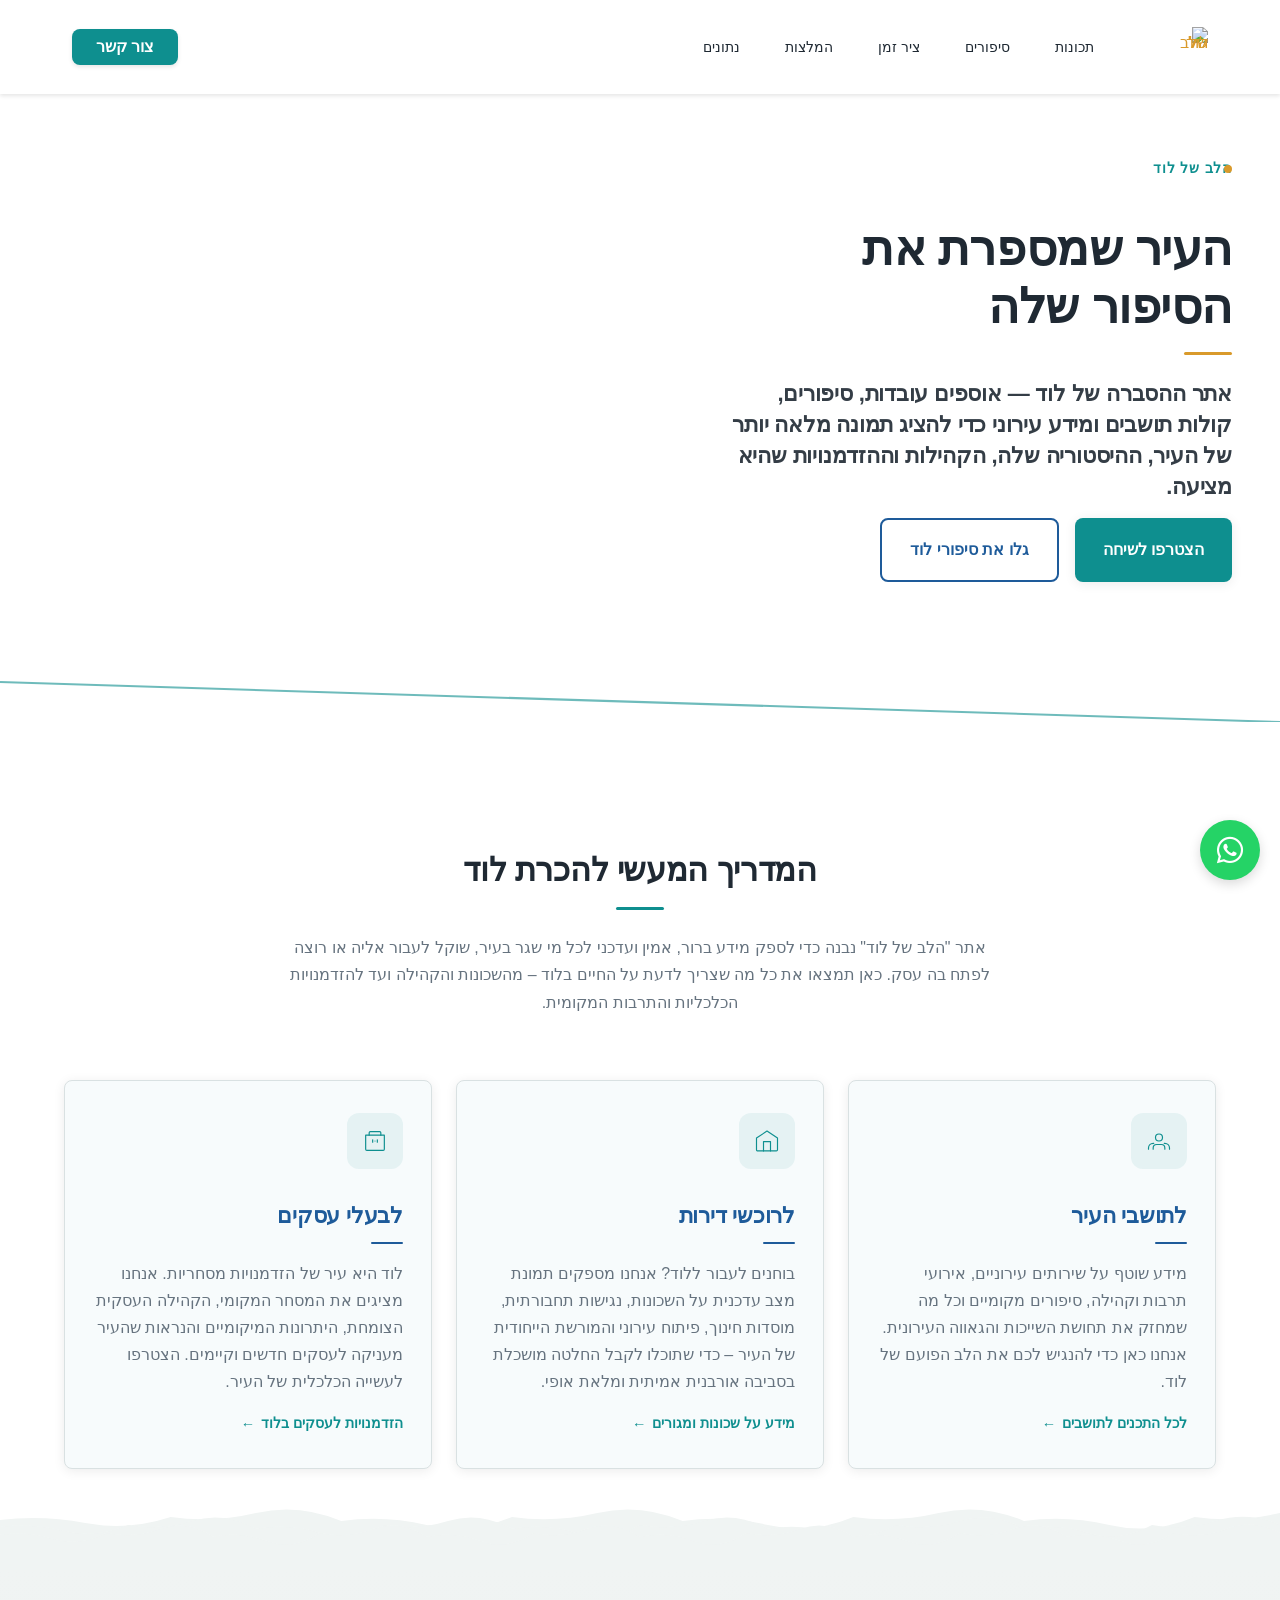
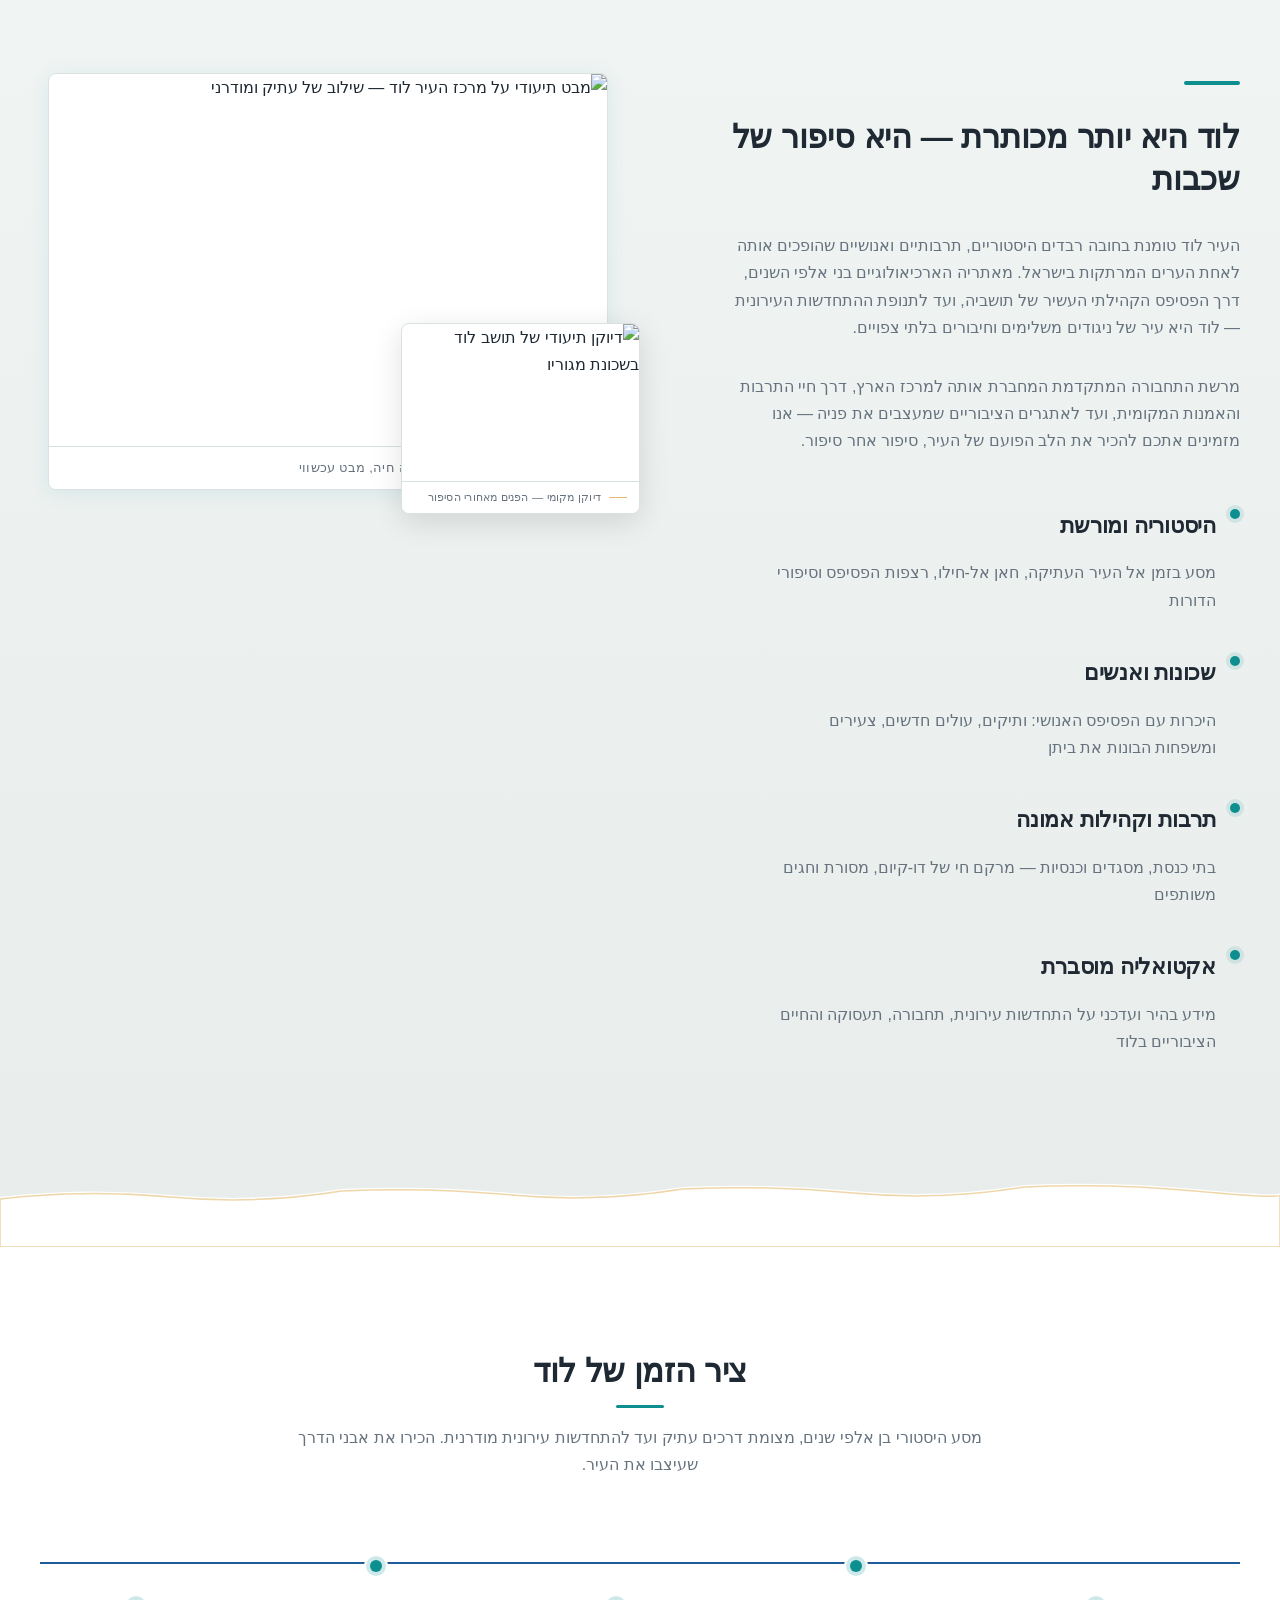
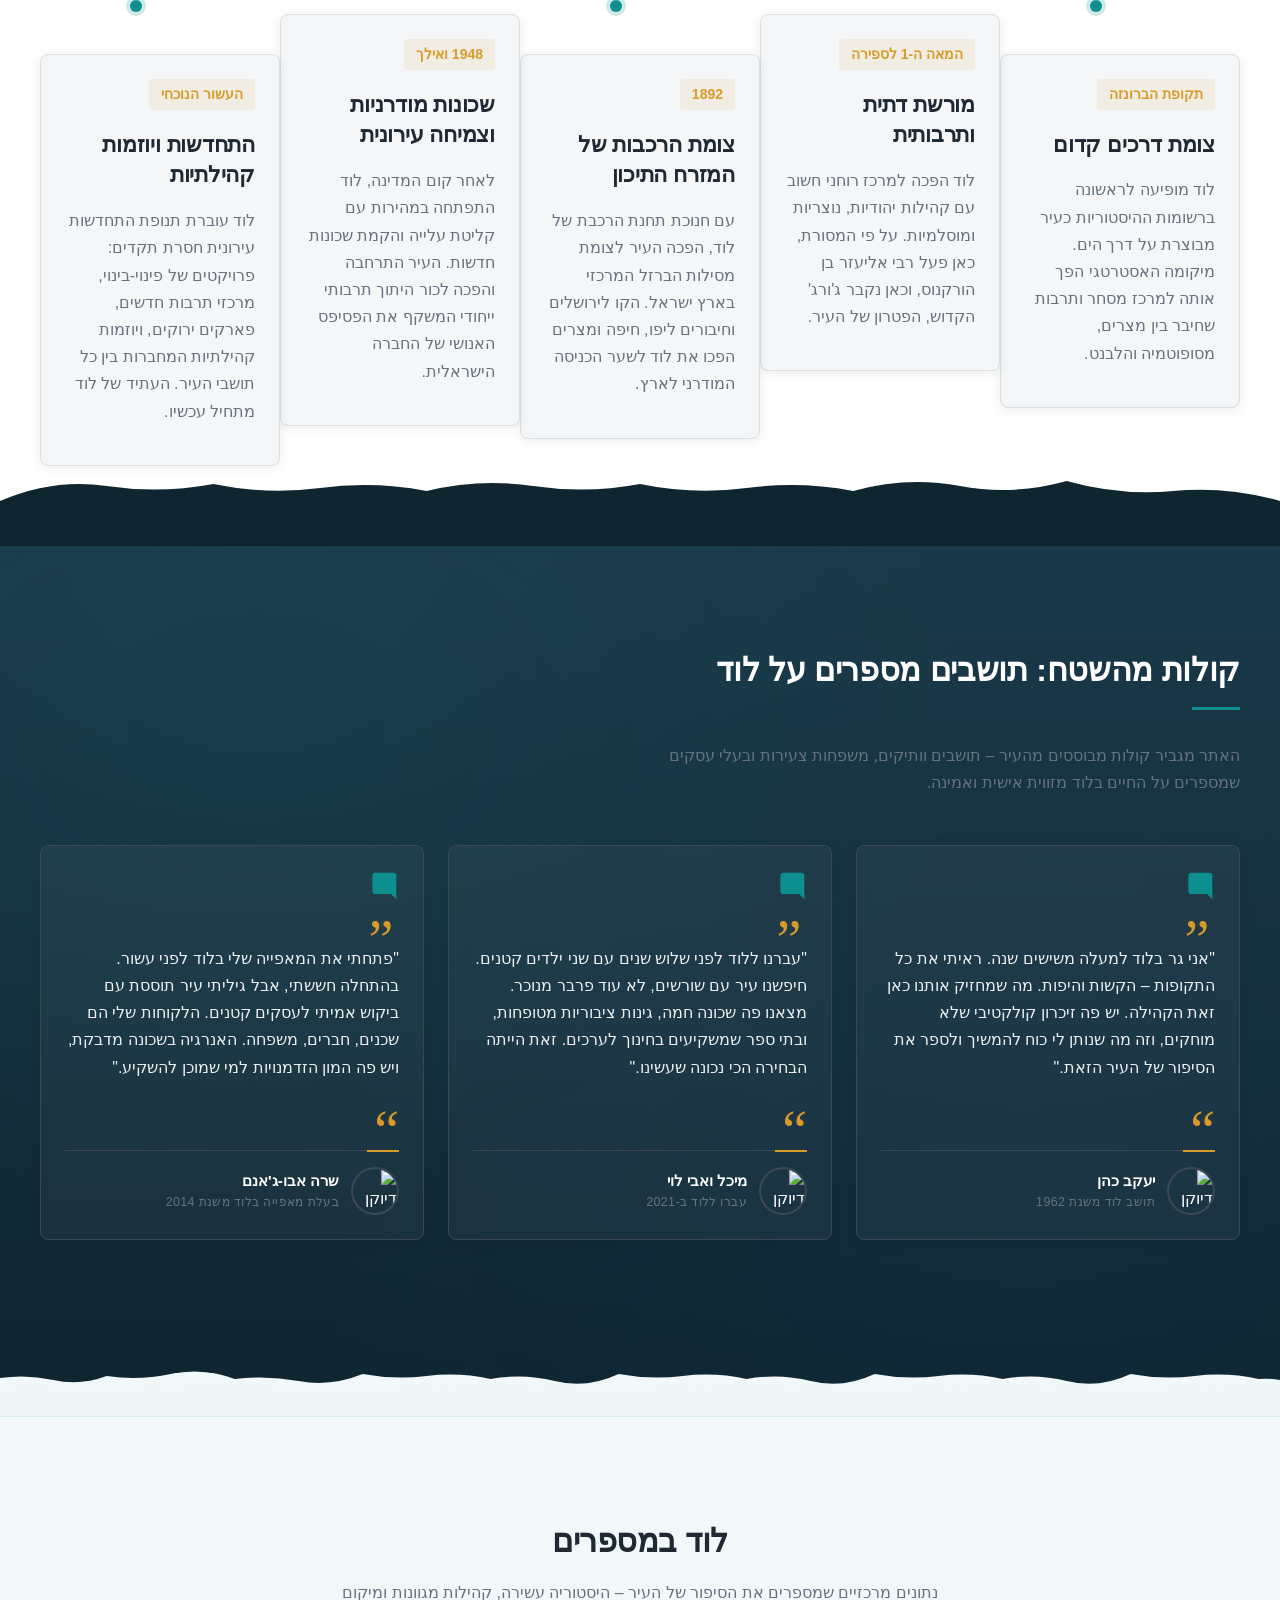
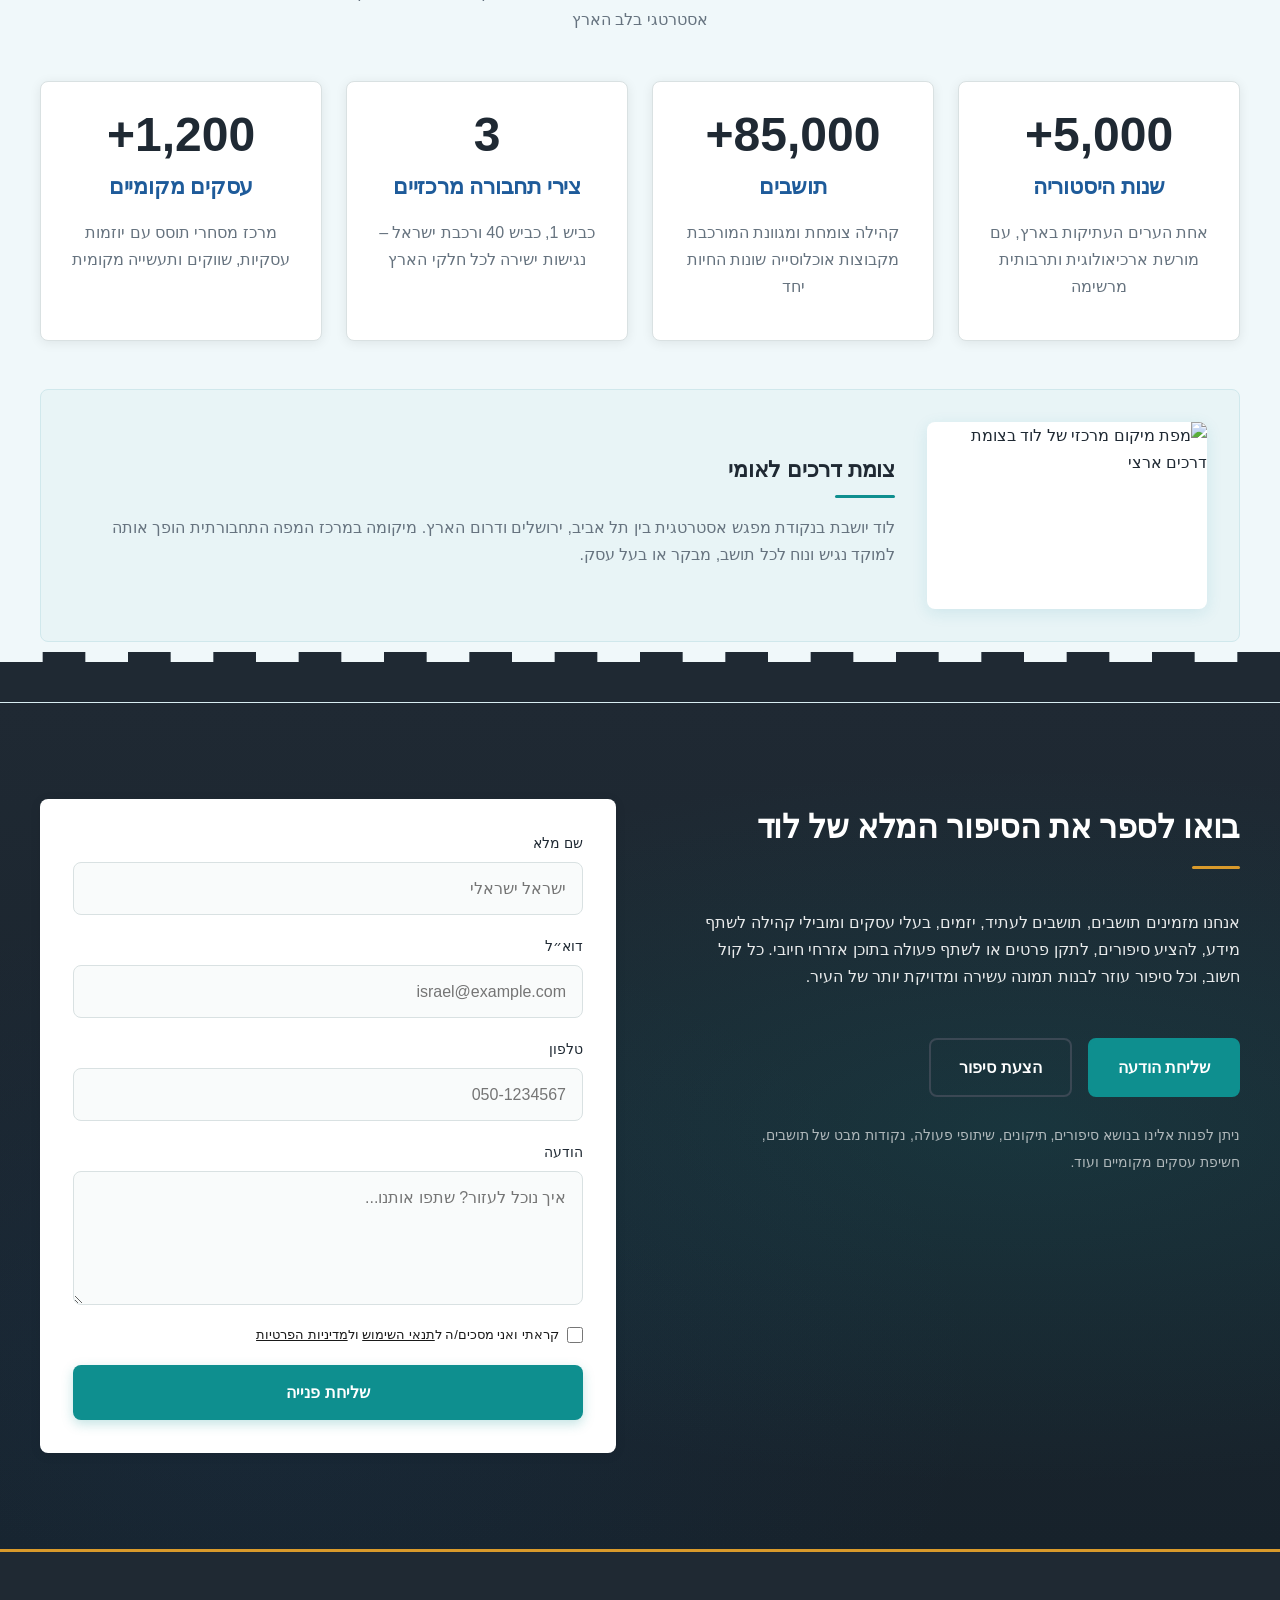
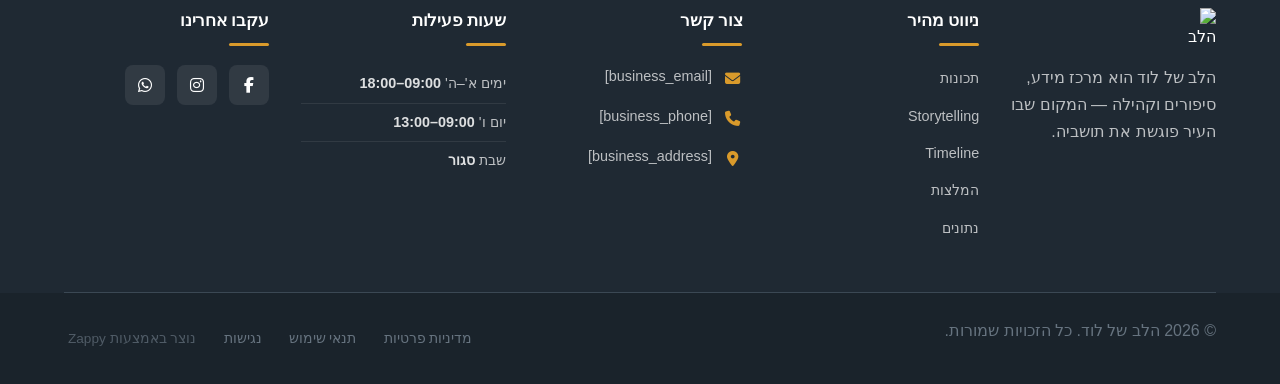
==== commit d785e62a: "Incremental sync: 1 page(s) — update_button" ====
--- a/index.html
+++ b/index.html
@@ -838,15 +838,15 @@
   
   <main id="main">
     <section data-band-index="0" id="hero" class="index-hero-section" data-layout-spec="בית-hero" data-hero-treatment="fade-bleed" style="--hero-fade-color: var(--bg-light);" data-hero-type="fullscreen-scrim">
-  <img loading="eager" fetchpriority="high" class="hero-fade-img" data-hero-bg="true" data-placeholder="index-hero-image-1" data-context="A bright, warm daytime documentary photograph of Lod, Israel — showing a street scene with historic stone architecture, a mosque minaret, people walking, and green trees under blue sky. The subject is composed toward the left/end side of the frame." width="1200" height="600" src="/assets/site-index-hero-image-1.webp" alt="נוף עירוני של לוד" decoding="async">
+  <img loading="eager" fetchpriority="high" class="hero-fade-img" data-hero-bg="true" data-placeholder="index-hero-image-1" data-context="A bright, warm daytime documentary photograph of Lod, Israel — showing a street scene with historic stone architecture, a mosque minaret, people walking, and green trees under blue sky. The subject is composed toward the left/end side of the frame." width="1200" height="600" src="/assets/site-index-hero-image-1.webp" alt="נוף עירוני של לוד" data-hero-background="true" data-element-type="image" data-element-id="img-1783643360901-6t95jqn6a" decoding="async">
   
   <div class="hero-fade-content">
-    <span class="hero-eyebrow">הלב של לוד</span>
-    <h1 class="display-xl">העיר שמספרת את הסיפור שלה</h1>
+    <p class="zappy-editable"><span class="hero-eyebrow">הלב של לוד</span>
+    </p><h1 class="display-xl">העיר שמספרת את הסיפור שלה</h1>
     <h3 class="hero-subtitle">אתר ההסברה של לוד — אוספים עובדות, סיפורים, קולות תושבים ומידע עירוני כדי להציג תמונה מלאה יותר של העיר, ההיסטוריה שלה, הקהילות וההזדמנויות שהיא מציעה.</h3>
     <div class="hero-cta-row">
-      <a href="/contact" class="btn-primary">הצטרפו לשיחה</a>
-      <a href="/stories" class="btn-secondary">גלו את סיפורי לוד</a>
+      <a href="/contact" class="btn btn-primary" data-element-type="button" data-element-id="btn-1783643360877-81hc95lzl" data-native-element="true" style="outline: none; border-color: var(--primary-color, var(--primary, #8B0000)) !important; color: rgb(255, 255, 255) !important; background-color: var(--primary-color, var(--primary, #8B0000)) !important; background-image: none !important;">הצטרפו לשיחה</a>
+      <a href="/stories" class="btn-secondary" data-element-type="button" data-element-id="btn-1783643360877-omhrqcg11" data-native-element="true">גלו את סיפורי לוד</a>
     </div>
   </div>
 
